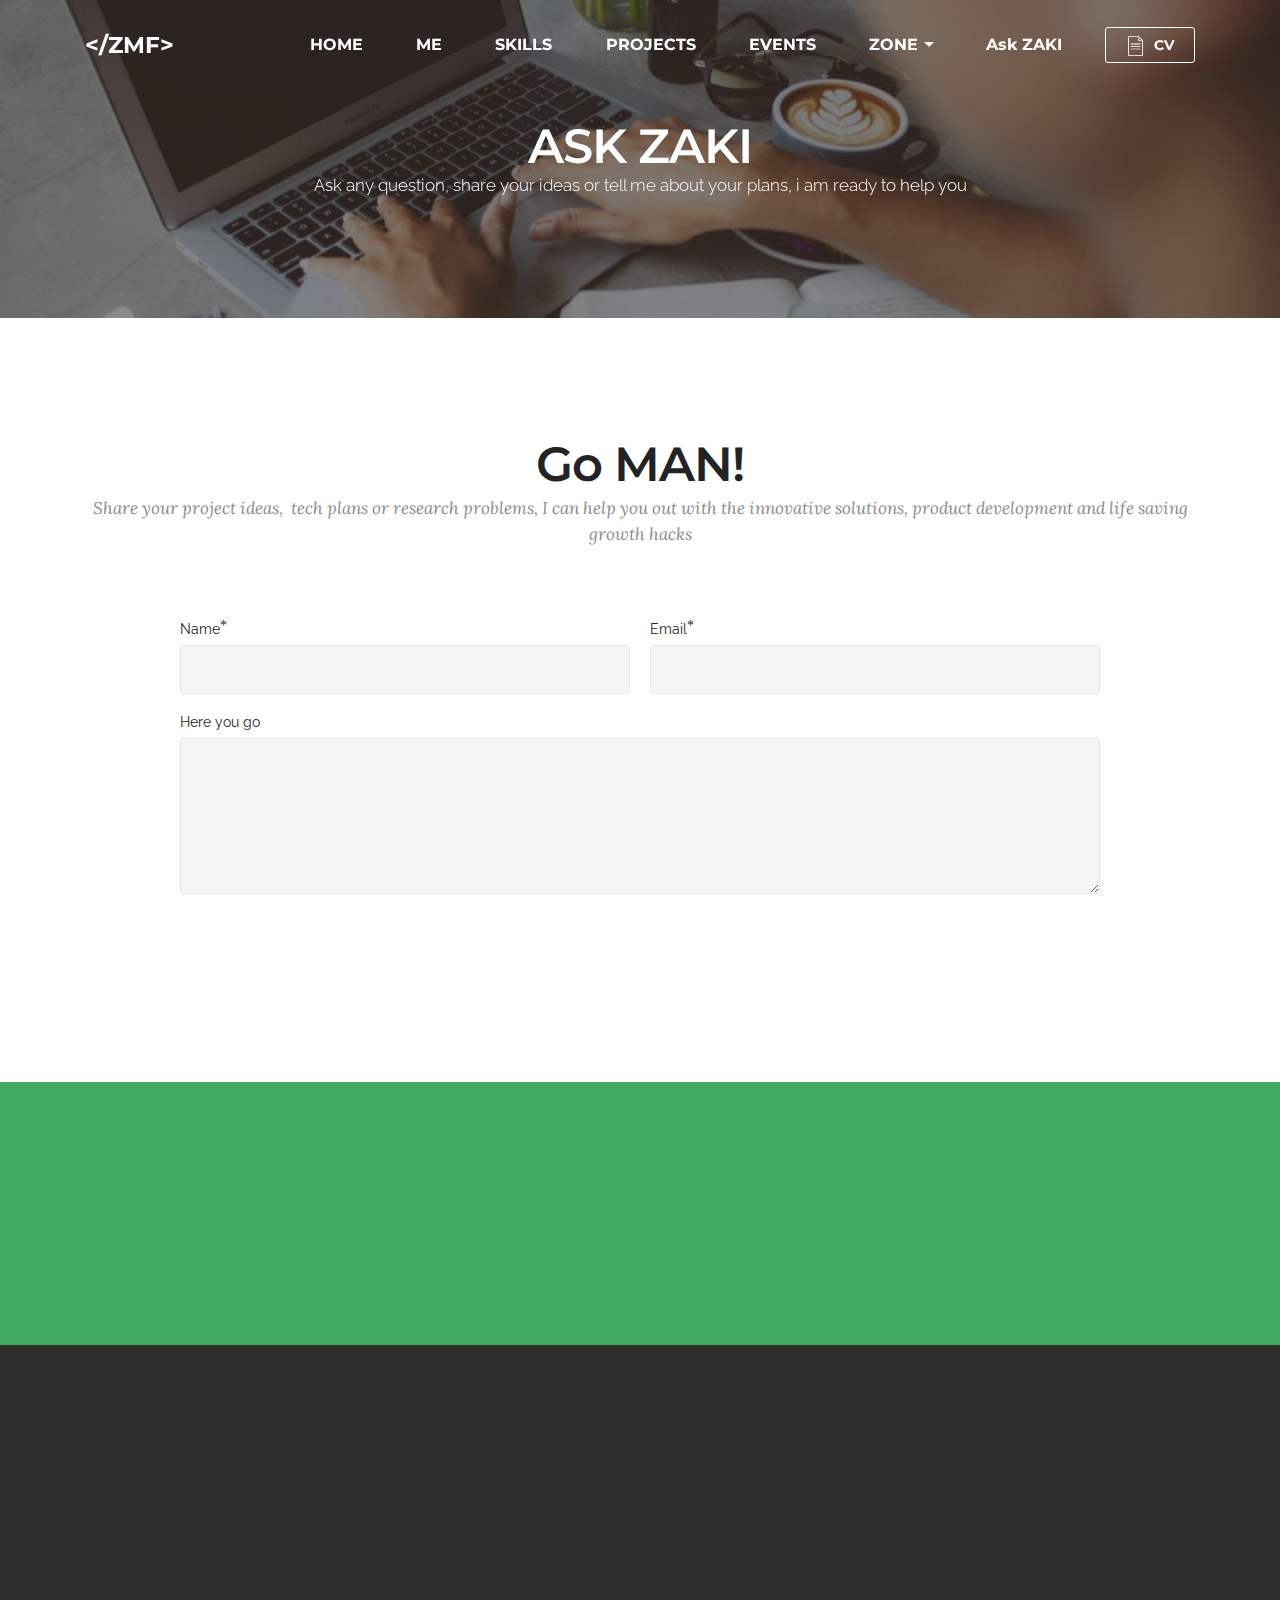
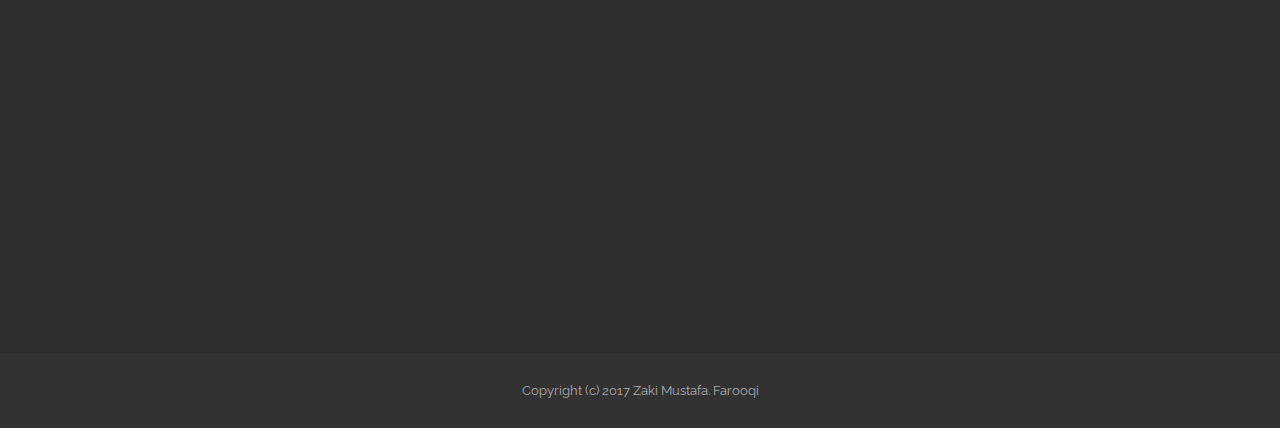
==== askzmf.html @ e8c28602 "create github pages" ====
<!DOCTYPE html>
<html>
<head>
  <!-- Site made with Mobirise Website Builder v4.3.2, https://mobirise.com -->
  <meta charset="UTF-8">
  <meta http-equiv="X-UA-Compatible" content="IE=edge">
  <meta name="generator" content="Mobirise v4.3.2, mobirise.com">
  <meta name="viewport" content="width=device-width, initial-scale=1">
  <link rel="shortcut icon" href="assets/images/mbr-favicon.png" type="image/x-icon">
  <meta name="description" content="Contact zmf regarding anything you have in your mind. He is ready to listen and help">
  <title>ASK ME | ZMF</title>
  <link rel="stylesheet" href="assets/bootstrap-material-design-font/css/material.css">
  <link rel="stylesheet" href="assets/web/assets/mobirise-icons/mobirise-icons.css">
  <link rel="stylesheet" href="https://fonts.googleapis.com/css?family=Montserrat:400,700">
  <link rel="stylesheet" href="https://fonts.googleapis.com/css?family=Raleway:100,100i,200,200i,300,300i,400,400i,500,500i,600,600i,700,700i,800,800i,900,900i">
  <link rel="stylesheet" href="https://fonts.googleapis.com/css?family=Lora:400,700,400italic,700italic&subset=latin">
  <link rel="stylesheet" href="assets/tether/tether.min.css">
  <link rel="stylesheet" href="assets/bootstrap/css/bootstrap.min.css">
  <link rel="stylesheet" href="assets/dropdown/css/style.css">
  <link rel="stylesheet" href="assets/socicon/css/styles.css">
  <link rel="stylesheet" href="assets/animate.css/animate.min.css">
  <link rel="stylesheet" href="assets/theme/css/style.css">
  <link rel="stylesheet" href="assets/mobirise/css/mbr-additional.css" type="text/css">
  
  
  
</head>
<body>
<section id="menu-16" data-rv-view="98">

    <nav class="navbar navbar-dropdown transparent navbar-fixed-top bg-color">
        <div class="container">

            <div class="mbr-table">
                <div class="mbr-table-cell">

                    <div class="navbar-brand">
                        
                        <a class="navbar-caption" href="index.html">&lt;/ZMF&gt;</a>
                    </div>

                </div>
                <div class="mbr-table-cell">

                    <button class="navbar-toggler pull-xs-right hidden-md-up" type="button" data-toggle="collapse" data-target="#exCollapsingNavbar">
                        <div class="hamburger-icon"></div>
                    </button>

                    <ul class="nav-dropdown collapse pull-xs-right nav navbar-nav navbar-toggleable-sm" id="exCollapsingNavbar"><li class="nav-item"><a class="nav-link link" href="index.html">HOME</a></li><li class="nav-item"><a class="nav-link link" href="index.html#header2-2">ME</a></li><li class="nav-item"><a class="nav-link link" href="skills.html">SKILLS</a></li><li class="nav-item"><a class="nav-link link" href="projects.html">PROJECTS</a></li><li class="nav-item"><a class="nav-link link" href="page6.html">EVENTS</a></li><li class="nav-item dropdown"><a class="nav-link link dropdown-toggle" data-toggle="dropdown-submenu" href="index.html" aria-expanded="false">ZONE</a><div class="dropdown-menu"><a class="dropdown-item" href="index.html">TECHNOLOGY</a><a class="dropdown-item" href="index.html">ACADEMICS</a><a class="dropdown-item" href="index.html">BUSINESS</a><a class="dropdown-item" href="index.html">TUTORIALS</a><a class="dropdown-item" href="index.html">FOOTBALL</a></div></li><li class="nav-item"><a class="nav-link link" href="askzmf.html">Ask ZAKI</a></li><li class="nav-item nav-btn"><a class="nav-link btn btn-white-outline btn-white" href="index.html" target="_blank"><span class="mbri-file mbr-iconfont mbr-iconfont-btn" style="font-size: 20px; color: rgb(255, 255, 255);"></span>CV</a></li></ul>
                    <button hidden="" class="navbar-toggler navbar-close" type="button" data-toggle="collapse" data-target="#exCollapsingNavbar">
                        <div class="close-icon"></div>
                    </button>

                </div>
            </div>

        </div>
    </nav>

</section>

<section class="engine"><a href="https://mobirise.co/j">how to design your own website for free</a></section><section class="mbr-section article mbr-parallax-background mbr-after-navbar" id="msg-box8-1a" data-rv-view="102" style="background-image: url(assets/images/mbr-1429x1080.jpg); padding-top: 120px; padding-bottom: 120px;">

    <div class="mbr-overlay" style="opacity: 0.5; background-color: rgb(34, 34, 34);">
    </div>
    <div class="container">
        <div class="row">
            <div class="col-md-8 col-md-offset-2 text-xs-center">
                <h3 class="mbr-section-title display-2">ASK ZAKI</h3>
                <div class="lead">Ask any question, share your ideas or tell me about your plans, i am ready to help you</div>
                
            </div>
        </div>
    </div>

</section>

<section class="mbr-section form1" id="form1-19" data-rv-view="105" style="background-color: rgb(255, 255, 255); padding-top: 120px; padding-bottom: 120px;">
    
    <div class="mbr-section mbr-section__container mbr-section__container--middle">
        <div class="container">
            <div class="row">
                <div class="col-xs-12 text-xs-center">
                    <h3 class="mbr-section-title display-2">Go MAN!</h3>
                    <small class="mbr-section-subtitle">Share your project ideas, &nbsp;tech plans or research problems, I can help you out with the innovative solutions, product development and life saving growth hacks</small>
                </div>
            </div>
        </div>
    </div>
    <div class="mbr-section mbr-section-nopadding">
        <div class="container">
            <div class="row">
                <div class="col-xs-12 col-lg-10 col-lg-offset-1" data-form-type="formoid">


                    <div data-form-alert="true">
                        <div hidden="" data-form-alert-success="true" class="alert alert-form alert-success text-xs-center">Thanks for your time. Our team will respond within next 24 hours</div>
                    </div>


                    <form action="https://mobirise.com/" method="post" data-form-title="Go MAN!">

                        <input type="hidden" value="Ac/EGvXB3C1EH0uxxaSarYtJ2+IOk3Uv64E114tHhxj62NptDIjDfBTBQnyl5rR+sMu8ATFoplFJ9kEvSIdhwI7TCzxilmERCbTcOQjAM9rZF8slskYf2N2V6TYxtfLQ" data-form-email="true">

                        <div class="row row-sm-offset">

                            <div class="col-xs-12 col-md-6">
                                <div class="form-group">
                                    <label class="form-control-label" for="form1-19-name">Name<span class="form-asterisk">*</span></label>
                                    <input type="text" class="form-control" name="name" required="" data-form-field="Name" id="form1-19-name">
                                </div>
                            </div>

                            <div class="col-xs-12 col-md-6">
                                <div class="form-group">
                                    <label class="form-control-label" for="form1-19-email">Email<span class="form-asterisk">*</span></label>
                                    <input type="email" class="form-control" name="email" required="" data-form-field="Email" id="form1-19-email">
                                </div>
                            </div>

                            

                        </div>

                        <div class="form-group">
                            <label class="form-control-label" for="form1-19-message">Here you go</label>
                            <textarea class="form-control" name="message" rows="7" data-form-field="Message" id="form1-19-message"></textarea>
                        </div>

                        <div><button type="submit" class="btn btn-primary">Share with zmf</button></div>

                    </form>
                </div>
            </div>
        </div>
    </div>
</section>

<section class="mbr-info mbr-section mbr-section-md-padding" id="msg-box2-1b" data-rv-view="114" style="background-color: rgb(65, 168, 95); padding-top: 90px; padding-bottom: 90px;">

    
    <div class="container">
        <div class="row">

            

            <div class="mbr-table-md-up">
              <div class="mbr-table-cell mbr-right-padding-md-up col-md-8 text-xs-center text-md-left">
                  <h3 class="mbr-info-title mbr-section-title display-2">IS IT URGENT?&nbsp;</h3>
                  <h2 class="mbr-info-subtitle mbr-section-subtitle">You can call us on the number or leave a message on whatsapp</h2>
              </div>
              <div class="mbr-table-cell col-md-4">
                  <div class="text-xs-center"><a class="btn btn-primary" href="https://mobirise.com">+91-9891094296</a></div>
              </div>
            </div>

        </div>
    </div>
</section>

<section class="mbr-section mbr-section-md-padding" id="social-buttons4-1c" data-rv-view="117" style="background-color: rgb(46, 46, 46); padding-top: 90px; padding-bottom: 90px;">
    
    <div class="container">
        <div class="row">
            <div class="col-md-8 col-md-offset-2 text-xs-center">
                <h3 class="mbr-section-title display-2">JOIN ME</h3>
                <div> <a class="btn btn-social" title="Facebook" target="_blank" href="https://www.facebook.com/zmf0507"><i class="socicon socicon-facebook"></i></a>  <a class="btn btn-social" title="YouTube" href="askzmf.html#social-buttons4-1c"><i class="socicon socicon-youtube"></i></a>    <a class="btn btn-social" title="LinkedIn" target="_blank" href="https://www.linkedin.com/in/zaki-mustafa-530503104/"><i class="socicon socicon-linkedin"></i></a>   </div>
            </div>
        </div>
    </div>
</section>

<section class="mbr-section mbr-section-md-padding mbr-footer footer1" id="contacts1-18" data-rv-view="119" style="background-color: rgb(46, 46, 46); padding-top: 90px; padding-bottom: 90px;">
    
    <div class="container">
        <div class="row">
            <div class="mbr-footer-content col-xs-12 col-md-3">
                <div><img src="assets/images/screenshot-358-128x118.png"></div>
            </div>
            <div class="mbr-footer-content col-xs-12 col-md-3">
                <p><strong>Address</strong><br>JAMIA NAGAR,<br>NEW DELHI</p>
            </div>
            <div class="mbr-footer-content col-xs-12 col-md-3">
                <p><strong>Contacts</strong><br>
Email: adszmf@gmail.com<br>&nbsp; &nbsp; &nbsp; &nbsp; &nbsp; &nbsp;zmf0507@gmail.com<br>
Phone: +91-9891094296</p>
            </div>
            <div class="mbr-footer-content col-xs-12 col-md-3">
                <p><strong>Links</strong><br><a href="index.html#msg-box8-7">PROJECTS</a><a class="text-primary" href="https://mobirise.com/"><br></a><a class="text-primary" href="https://mobirise.com/mobirise-free-win.zip">SKILLS</a><br><a class="text-primary" href="https://mobirise.com/mobirise-free-mac.zip">ABOUT&nbsp;</a></p>
            </div>

        </div>
    </div>
</section>

<footer class="mbr-small-footer mbr-section mbr-section-nopadding" id="footer1-17" data-rv-view="100" style="background-color: rgb(50, 50, 50); padding-top: 1.75rem; padding-bottom: 1.75rem;">
    
    <div class="container text-xs-center">
        <p>Copyright (c) 2017 Zaki Mustafa. Farooqi</p>
    </div>
</footer>


  <script src="assets/web/assets/jquery/jquery.min.js"></script>
  <script src="assets/tether/tether.min.js"></script>
  <script src="assets/bootstrap/js/bootstrap.min.js"></script>
  <script src="assets/smooth-scroll/smooth-scroll.js"></script>
  <script src="assets/dropdown/js/script.min.js"></script>
  <script src="assets/touch-swipe/jquery.touch-swipe.min.js"></script>
  <script src="assets/viewport-checker/jquery.viewportchecker.js"></script>
  <script src="assets/jarallax/jarallax.js"></script>
  <script src="assets/theme/js/script.js"></script>
  <script src="assets/formoid/formoid.min.js"></script>
  
  
  <input name="animation" type="hidden">
   <div id="scrollToTop" class="scrollToTop mbr-arrow-up"><a style="text-align: center;"><i class="mbr-arrow-up-icon"></i></a></div>
  </body>
</html>
---- assets/bootstrap-material-design-font/css/material.css ----
@font-face {
  font-family: 'Material-Design-Icons';
  src: url('../fonts/Material-Design-Icons.eot?3ocs8m');
  src: url('../fonts/Material-Design-Icons.eot?#iefix3ocs8m') format('embedded-opentype'), url('../fonts/Material-Design-Icons.woff?3ocs8m') format('woff'), url('../fonts/Material-Design-Icons.ttf?3ocs8m') format('truetype'), url('../fonts/Material-Design-Icons.svg?3ocs8m#Material-Design-Icons') format('svg');
  font-weight: normal;
  font-style: normal;
}
[class^="mdi-"],
[class*="mdi-"] {
  speak: none;
  display: inline-block;
  font-style: normal;
  font-variant:normal;
  font-weight:normal;
  /*font-size:24px;*/
  line-height:1;
  font-family:'Material-Design-Icons' !important;
  text-rendering: auto;
  
  -webkit-font-smoothing: antialiased;
  -moz-osx-font-smoothing: grayscale;
  -webkit-transform: translate(0, 0);
      -ms-transform: translate(0, 0);
          transform: translate(0, 0);
}
[class^="mdi-"]:before,
[class*="mdi-"]:before {
  display: inline-block;
  speak: none;
  text-decoration: inherit;
}
[class^="mdi-"].pull-left,
[class*="mdi-"].pull-left {
  margin-right: .3em;
}
[class^="mdi-"].pull-right,
[class*="mdi-"].pull-right {
  margin-left: .3em;
}
[class^="mdi-"].mdi-lg:before,
[class*="mdi-"].mdi-lg:before,
[class^="mdi-"].mdi-lg:after,
[class*="mdi-"].mdi-lg:after {
  font-size: 1.33333333em;
  line-height: 0.75em;
  vertical-align: -15%;
}
[class^="mdi-"].mdi-2x:before,
[class*="mdi-"].mdi-2x:before,
[class^="mdi-"].mdi-2x:after,
[class*="mdi-"].mdi-2x:after {
  font-size: 2em;
}
[class^="mdi-"].mdi-3x:before,
[class*="mdi-"].mdi-3x:before,
[class^="mdi-"].mdi-3x:after,
[class*="mdi-"].mdi-3x:after {
  font-size: 3em;
}
[class^="mdi-"].mdi-4x:before,
[class*="mdi-"].mdi-4x:before,
[class^="mdi-"].mdi-4x:after,
[class*="mdi-"].mdi-4x:after {
  font-size: 4em;
}
[class^="mdi-"].mdi-5x:before,
[class*="mdi-"].mdi-5x:before,
[class^="mdi-"].mdi-5x:after,
[class*="mdi-"].mdi-5x:after {
  font-size: 5em;
}
[class^="mdi-device-signal-cellular-"]:after,
[class^="mdi-device-battery-"]:after,
[class^="mdi-device-battery-charging-"]:after,
[class^="mdi-device-signal-cellular-connected-no-internet-"]:after,
[class^="mdi-device-signal-wifi-"]:after,
[class^="mdi-device-signal-wifi-statusbar-not-connected"]:after,
.mdi-device-network-wifi:after {
  opacity: .3;
  position: absolute;
  left: 0;
  top: 0;
  z-index: 1;
  display: inline-block;
  speak: none;
  text-decoration: inherit;
}
[class^="mdi-device-signal-cellular-"]:after {
  content: "\e758";
}
[class^="mdi-device-battery-"]:after {
  content: "\e735";
}
[class^="mdi-device-battery-charging-"]:after {
  content: "\e733";
}
[class^="mdi-device-signal-cellular-connected-no-internet-"]:after {
  content: "\e75d";
}
[class^="mdi-device-signal-wifi-"]:after,
.mdi-device-network-wifi:after {
  content: "\e765";
}
[class^="mdi-device-signal-wifi-statusbasr-not-connected"]:after {
  content: "\e8f7";
}
.mdi-device-signal-cellular-off:after,
.mdi-device-signal-cellular-null:after,
.mdi-device-signal-cellular-no-sim:after,
.mdi-device-signal-wifi-off:after,
.mdi-device-signal-wifi-4-bar:after,
.mdi-device-signal-cellular-4-bar:after,
.mdi-device-battery-alert:after,
.mdi-device-signal-cellular-connected-no-internet-4-bar:after,
.mdi-device-battery-std:after,
.mdi-device-battery-full .mdi-device-battery-unknown:after {
  content: "";
}
.mdi-fw {
  width: 1.28571429em;
  text-align: center;
}
.mdi-ul {
  padding-left: 0;
  margin-left: 2.14285714em;
  list-style-type: none;
}
.mdi-ul > li {
  position: relative;
}
.mdi-li {
  position: absolute;
  left: -2.14285714em;
  width: 2.14285714em;
  top: 0.14285714em;
  text-align: center;
}
.mdi-li.mdi-lg {
  left: -1.85714286em;
}
.mdi-border {
  padding: .2em .25em .15em;
  border: solid 0.08em #eeeeee;
  border-radius: .1em;
}
.mdi-spin {
  -webkit-animation: mdi-spin 2s infinite linear;
  animation: mdi-spin 2s infinite linear;
  -webkit-transform-origin: 50% 50%;
  -ms-transform-origin: 50% 50%;
      transform-origin: 50% 50%;
}
.mdi-pulse {
  -webkit-animation: mdi-spin 1s steps(8) infinite;
  animation: mdi-spin 1s steps(8) infinite;
  -webkit-transform-origin: 50% 50%;
  -ms-transform-origin: 50% 50%;
      transform-origin: 50% 50%;
}
@-webkit-keyframes mdi-spin {
  0% {
    -webkit-transform: rotate(0deg);
    transform: rotate(0deg);
  }
  100% {
    -webkit-transform: rotate(359deg);
    transform: rotate(359deg);
  }
}
@keyframes mdi-spin {
  0% {
    -webkit-transform: rotate(0deg);
    transform: rotate(0deg);
  }
  100% {
    -webkit-transform: rotate(359deg);
    transform: rotate(359deg);
  }
}
.mdi-rotate-90 {
  filter: progid:DXImageTransform.Microsoft.BasicImage(rotation=1);
  -webkit-transform: rotate(90deg);
  -ms-transform: rotate(90deg);
  transform: rotate(90deg);
}
.mdi-rotate-180 {
  filter: progid:DXImageTransform.Microsoft.BasicImage(rotation=2);
  -webkit-transform: rotate(180deg);
  -ms-transform: rotate(180deg);
  transform: rotate(180deg);
}
.mdi-rotate-270 {
  filter: progid:DXImageTransform.Microsoft.BasicImage(rotation=3);
  -webkit-transform: rotate(270deg);
  -ms-transform: rotate(270deg);
  transform: rotate(270deg);
}
.mdi-flip-horizontal {
  filter: progid:DXImageTransform.Microsoft.BasicImage(rotation=0, mirror=1);
  -webkit-transform: scale(-1, 1);
  -ms-transform: scale(-1, 1);
  transform: scale(-1, 1);
}
.mdi-flip-vertical {
  filter: progid:DXImageTransform.Microsoft.BasicImage(rotation=2, mirror=1);
  -webkit-transform: scale(1, -1);
  -ms-transform: scale(1, -1);
  transform: scale(1, -1);
}
:root .mdi-rotate-90,
:root .mdi-rotate-180,
:root .mdi-rotate-270,
:root .mdi-flip-horizontal,
:root .mdi-flip-vertical {
  -webkit-filter: none;
          filter: none;
}
.mdi-stack {
  position: relative;
  display: inline-block;
  width: 2em;
  height: 2em;
  line-height: 2em;
  vertical-align: middle;
}
.mdi-stack-1x,
.mdi-stack-2x {
  position: absolute;
  left: 0;
  width: 100%;
  text-align: center;
}
.mdi-stack-1x {
  line-height: inherit;
}
.mdi-stack-2x {
  font-size: 2em;
}
.mdi-inverse {
  color: #ffffff;
}
/* Start Icons */
.mdi-action-3d-rotation:before {
  content: "\e600";
}
.mdi-action-accessibility:before {
  content: "\e601";
}
.mdi-action-account-balance-wallet:before {
  content: "\e602";
}
.mdi-action-account-balance:before {
  content: "\e603";
}
.mdi-action-account-box:before {
  content: "\e604";
}
.mdi-action-account-child:before {
  content: "\e605";
}
.mdi-action-account-circle:before {
  content: "\e606";
}
.mdi-action-add-shopping-cart:before {
  content: "\e607";
}
.mdi-action-alarm-add:before {
  content: "\e608";
}
.mdi-action-alarm-off:before {
  content: "\e609";
}
.mdi-action-alarm-on:before {
  content: "\e60a";
}
.mdi-action-alarm:before {
  content: "\e60b";
}
.mdi-action-android:before {
  content: "\e60c";
}
.mdi-action-announcement:before {
  content: "\e60d";
}
.mdi-action-aspect-ratio:before {
  content: "\e60e";
}
.mdi-action-assessment:before {
  content: "\e60f";
}
.mdi-action-assignment-ind:before {
  content: "\e610";
}
.mdi-action-assignment-late:before {
  content: "\e611";
}
.mdi-action-assignment-return:before {
  content: "\e612";
}
.mdi-action-assignment-returned:before {
  content: "\e613";
}
.mdi-action-assignment-turned-in:before {
  content: "\e614";
}
.mdi-action-assignment:before {
  content: "\e615";
}
.mdi-action-autorenew:before {
  content: "\e616";
}
.mdi-action-backup:before {
  content: "\e617";
}
.mdi-action-book:before {
  content: "\e618";
}
.mdi-action-bookmark-outline:before {
  content: "\e619";
}
.mdi-action-bookmark:before {
  content: "\e61a";
}
.mdi-action-bug-report:before {
  content: "\e61b";
}
.mdi-action-cached:before {
  content: "\e61c";
}
.mdi-action-check-circle:before {
  content: "\e61d";
}
.mdi-action-class:before {
  content: "\e61e";
}
.mdi-action-credit-card:before {
  content: "\e61f";
}
.mdi-action-dashboard:before {
  content: "\e620";
}
.mdi-action-delete:before {
  content: "\e621";
}
.mdi-action-description:before {
  content: "\e622";
}
.mdi-action-dns:before {
  content: "\e623";
}
.mdi-action-done-all:before {
  content: "\e624";
}
.mdi-action-done:before {
  content: "\e625";
}
.mdi-action-event:before {
  content: "\e626";
}
.mdi-action-exit-to-app:before {
  content: "\e627";
}
.mdi-action-explore:before {
  content: "\e628";
}
.mdi-action-extension:before {
  content: "\e629";
}
.mdi-action-face-unlock:before {
  content: "\e62a";
}
.mdi-action-favorite-outline:before {
  content: "\e62b";
}
.mdi-action-favorite:before {
  content: "\e62c";
}
.mdi-action-find-in-page:before {
  content: "\e62d";
}
.mdi-action-find-replace:before {
  content: "\e62e";
}
.mdi-action-flip-to-back:before {
  content: "\e62f";
}
.mdi-action-flip-to-front:before {
  content: "\e630";
}
.mdi-action-get-app:before {
  content: "\e631";
}
.mdi-action-grade:before {
  content: "\e632";
}
.mdi-action-group-work:before {
  content: "\e633";
}
.mdi-action-help:before {
  content: "\e634";
}
.mdi-action-highlight-remove:before {
  content: "\e635";
}
.mdi-action-history:before {
  content: "\e636";
}
.mdi-action-home:before {
  content: "\e637";
}
.mdi-action-https:before {
  content: "\e638";
}
.mdi-action-info-outline:before {
  content: "\e639";
}
.mdi-action-info:before {
  content: "\e63a";
}
.mdi-action-input:before {
  content: "\e63b";
}
.mdi-action-invert-colors:before {
  content: "\e63c";
}
.mdi-action-label-outline:before {
  content: "\e63d";
}
.mdi-action-label:before {
  content: "\e63e";
}
.mdi-action-language:before {
  content: "\e63f";
}
.mdi-action-launch:before {
  content: "\e640";
}
.mdi-action-list:before {
  content: "\e641";
}
.mdi-action-lock-open:before {
  content: "\e642";
}
.mdi-action-lock-outline:before {
  content: "\e643";
}
.mdi-action-lock:before {
  content: "\e644";
}
.mdi-action-loyalty:before {
  content: "\e645";
}
.mdi-action-markunread-mailbox:before {
  content: "\e646";
}
.mdi-action-note-add:before {
  content: "\e647";
}
.mdi-action-open-in-browser:before {
  content: "\e648";
}
.mdi-action-open-in-new:before {
  content: "\e649";
}
.mdi-action-open-with:before {
  content: "\e64a";
}
.mdi-action-pageview:before {
  content: "\e64b";
}
.mdi-action-payment:before {
  content: "\e64c";
}
.mdi-action-perm-camera-mic:before {
  content: "\e64d";
}
.mdi-action-perm-contact-cal:before {
  content: "\e64e";
}
.mdi-action-perm-data-setting:before {
  content: "\e64f";
}
.mdi-action-perm-device-info:before {
  content: "\e650";
}
.mdi-action-perm-identity:before {
  content: "\e651";
}
.mdi-action-perm-media:before {
  content: "\e652";
}
.mdi-action-perm-phone-msg:before {
  content: "\e653";
}
.mdi-action-perm-scan-wifi:before {
  content: "\e654";
}
.mdi-action-picture-in-picture:before {
  content: "\e655";
}
.mdi-action-polymer:before {
  content: "\e656";
}
.mdi-action-print:before {
  content: "\e657";
}
.mdi-action-query-builder:before {
  content: "\e658";
}
.mdi-action-question-answer:before {
  content: "\e659";
}
.mdi-action-receipt:before {
  content: "\e65a";
}
.mdi-action-redeem:before {
  content: "\e65b";
}
.mdi-action-reorder:before {
  content: "\e65c";
}
.mdi-action-report-problem:before {
  content: "\e65d";
}
.mdi-action-restore:before {
  content: "\e65e";
}
.mdi-action-room:before {
  content: "\e65f";
}
.mdi-action-schedule:before {
  content: "\e660";
}
.mdi-action-search:before {
  content: "\e661";
}
.mdi-action-settings-applications:before {
  content: "\e662";
}
.mdi-action-settings-backup-restore:before {
  content: "\e663";
}
.mdi-action-settings-bluetooth:before {
  content: "\e664";
}
.mdi-action-settings-cell:before {
  content: "\e665";
}
.mdi-action-settings-display:before {
  content: "\e666";
}
.mdi-action-settings-ethernet:before {
  content: "\e667";
}
.mdi-action-settings-input-antenna:before {
  content: "\e668";
}
.mdi-action-settings-input-component:before {
  content: "\e669";
}
.mdi-action-settings-input-composite:before {
  content: "\e66a";
}
.mdi-action-settings-input-hdmi:before {
  content: "\e66b";
}
.mdi-action-settings-input-svideo:before {
  content: "\e66c";
}
.mdi-action-settings-overscan:before {
  content: "\e66d";
}
.mdi-action-settings-phone:before {
  content: "\e66e";
}
.mdi-action-settings-power:before {
  content: "\e66f";
}
.mdi-action-settings-remote:before {
  content: "\e670";
}
.mdi-action-settings-voice:before {
  content: "\e671";
}
.mdi-action-settings:before {
  content: "\e672";
}
.mdi-action-shop-two:before {
  content: "\e673";
}
.mdi-action-shop:before {
  content: "\e674";
}
.mdi-action-shopping-basket:before {
  content: "\e675";
}
.mdi-action-shopping-cart:before {
  content: "\e676";
}
.mdi-action-speaker-notes:before {
  content: "\e677";
}
.mdi-action-spellcheck:before {
  content: "\e678";
}
.mdi-action-star-rate:before {
  content: "\e679";
}
.mdi-action-stars:before {
  content: "\e67a";
}
.mdi-action-store:before {
  content: "\e67b";
}
.mdi-action-subject:before {
  content: "\e67c";
}
.mdi-action-supervisor-account:before {
  content: "\e67d";
}
.mdi-action-swap-horiz:before {
  content: "\e67e";
}
.mdi-action-swap-vert-circle:before {
  content: "\e67f";
}
.mdi-action-swap-vert:before {
  content: "\e680";
}
.mdi-action-system-update-tv:before {
  content: "\e681";
}
.mdi-action-tab-unselected:before {
  content: "\e682";
}
.mdi-action-tab:before {
  content: "\e683";
}
.mdi-action-theaters:before {
  content: "\e684";
}
.mdi-action-thumb-down:before {
  content: "\e685";
}
.mdi-action-thumb-up:before {
  content: "\e686";
}
.mdi-action-thumbs-up-down:before {
  content: "\e687";
}
.mdi-action-toc:before {
  content: "\e688";
}
.mdi-action-today:before {
  content: "\e689";
}
.mdi-action-track-changes:before {
  content: "\e68a";
}
.mdi-action-translate:before {
  content: "\e68b";
}
.mdi-action-trending-down:before {
  content: "\e68c";
}
.mdi-action-trending-neutral:before {
  content: "\e68d";
}
.mdi-action-trending-up:before {
  content: "\e68e";
}
.mdi-action-turned-in-not:before {
  content: "\e68f";
}
.mdi-action-turned-in:before {
  content: "\e690";
}
.mdi-action-verified-user:before {
  content: "\e691";
}
.mdi-action-view-agenda:before {
  content: "\e692";
}
.mdi-action-view-array:before {
  content: "\e693";
}
.mdi-action-view-carousel:before {
  content: "\e694";
}
.mdi-action-view-column:before {
  content: "\e695";
}
.mdi-action-view-day:before {
  content: "\e696";
}
.mdi-action-view-headline:before {
  content: "\e697";
}
.mdi-action-view-list:before {
  content: "\e698";
}
.mdi-action-view-module:before {
  content: "\e699";
}
.mdi-action-view-quilt:before {
  content: "\e69a";
}
.mdi-action-view-stream:before {
  content: "\e69b";
}
.mdi-action-view-week:before {
  content: "\e69c";
}
.mdi-action-visibility-off:before {
  content: "\e69d";
}
.mdi-action-visibility:before {
  content: "\e69e";
}
.mdi-action-wallet-giftcard:before {
  content: "\e69f";
}
.mdi-action-wallet-membership:before {
  content: "\e6a0";
}
.mdi-action-wallet-travel:before {
  content: "\e6a1";
}
.mdi-action-work:before {
  content: "\e6a2";
}
.mdi-alert-error:before {
  content: "\e6a3";
}
.mdi-alert-warning:before {
  content: "\e6a4";
}
.mdi-av-album:before {
  content: "\e6a5";
}
.mdi-av-closed-caption:before {
  content: "\e6a6";
}
.mdi-av-equalizer:before {
  content: "\e6a7";
}
.mdi-av-explicit:before {
  content: "\e6a8";
}
.mdi-av-fast-forward:before {
  content: "\e6a9";
}
.mdi-av-fast-rewind:before {
  content: "\e6aa";
}
.mdi-av-games:before {
  content: "\e6ab";
}
.mdi-av-hearing:before {
  content: "\e6ac";
}
.mdi-av-high-quality:before {
  content: "\e6ad";
}
.mdi-av-loop:before {
  content: "\e6ae";
}
.mdi-av-mic-none:before {
  content: "\e6af";
}
.mdi-av-mic-off:before {
  content: "\e6b0";
}
.mdi-av-mic:before {
  content: "\e6b1";
}
.mdi-av-movie:before {
  content: "\e6b2";
}
.mdi-av-my-library-add:before {
  content: "\e6b3";
}
.mdi-av-my-library-books:before {
  content: "\e6b4";
}
.mdi-av-my-library-music:before {
  content: "\e6b5";
}
.mdi-av-new-releases:before {
  content: "\e6b6";
}
.mdi-av-not-interested:before {
  content: "\e6b7";
}
.mdi-av-pause-circle-fill:before {
  content: "\e6b8";
}
.mdi-av-pause-circle-outline:before {
  content: "\e6b9";
}
.mdi-av-pause:before {
  content: "\e6ba";
}
.mdi-av-play-arrow:before {
  content: "\e6bb";
}
.mdi-av-play-circle-fill:before {
  content: "\e6bc";
}
.mdi-av-play-circle-outline:before {
  content: "\e6bd";
}
.mdi-av-play-shopping-bag:before {
  content: "\e6be";
}
.mdi-av-playlist-add:before {
  content: "\e6bf";
}
.mdi-av-queue-music:before {
  content: "\e6c0";
}
.mdi-av-queue:before {
  content: "\e6c1";
}
.mdi-av-radio:before {
  content: "\e6c2";
}
.mdi-av-recent-actors:before {
  content: "\e6c3";
}
.mdi-av-repeat-one:before {
  content: "\e6c4";
}
.mdi-av-repeat:before {
  content: "\e6c5";
}
.mdi-av-replay:before {
  content: "\e6c6";
}
.mdi-av-shuffle:before {
  content: "\e6c7";
}
.mdi-av-skip-next:before {
  content: "\e6c8";
}
.mdi-av-skip-previous:before {
  content: "\e6c9";
}
.mdi-av-snooze:before {
  content: "\e6ca";
}
.mdi-av-stop:before {
  content: "\e6cb";
}
.mdi-av-subtitles:before {
  content: "\e6cc";
}
.mdi-av-surround-sound:before {
  content: "\e6cd";
}
.mdi-av-timer:before {
  content: "\e6ce";
}
.mdi-av-video-collection:before {
  content: "\e6cf";
}
.mdi-av-videocam-off:before {
  content: "\e6d0";
}
.mdi-av-videocam:before {
  content: "\e6d1";
}
.mdi-av-volume-down:before {
  content: "\e6d2";
}
.mdi-av-volume-mute:before {
  content: "\e6d3";
}
.mdi-av-volume-off:before {
  content: "\e6d4";
}
.mdi-av-volume-up:before {
  content: "\e6d5";
}
.mdi-av-web:before {
  content: "\e6d6";
}
.mdi-communication-business:before {
  content: "\e6d7";
}
.mdi-communication-call-end:before {
  content: "\e6d8";
}
.mdi-communication-call-made:before {
  content: "\e6d9";
}
.mdi-communication-call-merge:before {
  content: "\e6da";
}
.mdi-communication-call-missed:before {
  content: "\e6db";
}
.mdi-communication-call-received:before {
  content: "\e6dc";
}
.mdi-communication-call-split:before {
  content: "\e6dd";
}
.mdi-communication-call:before {
  content: "\e6de";
}
.mdi-communication-chat:before {
  content: "\e6df";
}
.mdi-communication-clear-all:before {
  content: "\e6e0";
}
.mdi-communication-comment:before {
  content: "\e6e1";
}
.mdi-communication-contacts:before {
  content: "\e6e2";
}
.mdi-communication-dialer-sip:before {
  content: "\e6e3";
}
.mdi-communication-dialpad:before {
  content: "\e6e4";
}
.mdi-communication-dnd-on:before {
  content: "\e6e5";
}
.mdi-communication-email:before {
  content: "\e6e6";
}
.mdi-communication-forum:before {
  content: "\e6e7";
}
.mdi-communication-import-export:before {
  content: "\e6e8";
}
.mdi-communication-invert-colors-off:before {
  content: "\e6e9";
}
.mdi-communication-invert-colors-on:before {
  content: "\e6ea";
}
.mdi-communication-live-help:before {
  content: "\e6eb";
}
.mdi-communication-location-off:before {
  content: "\e6ec";
}
.mdi-communication-location-on:before {
  content: "\e6ed";
}
.mdi-communication-message:before {
  content: "\e6ee";
}
.mdi-communication-messenger:before {
  content: "\e6ef";
}
.mdi-communication-no-sim:before {
  content: "\e6f0";
}
.mdi-communication-phone:before {
  content: "\e6f1";
}
.mdi-communication-portable-wifi-off:before {
  content: "\e6f2";
}
.mdi-communication-quick-contacts-dialer:before {
  content: "\e6f3";
}
.mdi-communication-quick-contacts-mail:before {
  content: "\e6f4";
}
.mdi-communication-ring-volume:before {
  content: "\e6f5";
}
.mdi-communication-stay-current-landscape:before {
  content: "\e6f6";
}
.mdi-communication-stay-current-portrait:before {
  content: "\e6f7";
}
.mdi-communication-stay-primary-landscape:before {
  content: "\e6f8";
}
.mdi-communication-stay-primary-portrait:before {
  content: "\e6f9";
}
.mdi-communication-swap-calls:before {
  content: "\e6fa";
}
.mdi-communication-textsms:before {
  content: "\e6fb";
}
.mdi-communication-voicemail:before {
  content: "\e6fc";
}
.mdi-communication-vpn-key:before {
  content: "\e6fd";
}
.mdi-content-add-box:before {
  content: "\e6fe";
}
.mdi-content-add-circle-outline:before {
  content: "\e6ff";
}
.mdi-content-add-circle:before {
  content: "\e700";
}
.mdi-content-add:before {
  content: "\e701";
}
.mdi-content-archive:before {
  content: "\e702";
}
.mdi-content-backspace:before {
  content: "\e703";
}
.mdi-content-block:before {
  content: "\e704";
}
.mdi-content-clear:before {
  content: "\e705";
}
.mdi-content-content-copy:before {
  content: "\e706";
}
.mdi-content-content-cut:before {
  content: "\e707";
}
.mdi-content-content-paste:before {
  content: "\e708";
}
.mdi-content-create:before {
  content: "\e709";
}
.mdi-content-drafts:before {
  content: "\e70a";
}
.mdi-content-filter-list:before {
  content: "\e70b";
}
.mdi-content-flag:before {
  content: "\e70c";
}
.mdi-content-forward:before {
  content: "\e70d";
}
.mdi-content-gesture:before {
  content: "\e70e";
}
.mdi-content-inbox:before {
  content: "\e70f";
}
.mdi-content-link:before {
  content: "\e710";
}
.mdi-content-mail:before {
  content: "\e711";
}
.mdi-content-markunread:before {
  content: "\e712";
}
.mdi-content-redo:before {
  content: "\e713";
}
.mdi-content-remove-circle-outline:before {
  content: "\e714";
}
.mdi-content-remove-circle:before {
  content: "\e715";
}
.mdi-content-remove:before {
  content: "\e716";
}
.mdi-content-reply-all:before {
  content: "\e717";
}
.mdi-content-reply:before {
  content: "\e718";
}
.mdi-content-report:before {
  content: "\e719";
}
.mdi-content-save:before {
  content: "\e71a";
}
.mdi-content-select-all:before {
  content: "\e71b";
}
.mdi-content-send:before {
  content: "\e71c";
}
.mdi-content-sort:before {
  content: "\e71d";
}
.mdi-content-text-format:before {
  content: "\e71e";
}
.mdi-content-undo:before {
  content: "\e71f";
}
.mdi-editor-attach-file:before {
  content: "\e776";
}
.mdi-editor-attach-money:before {
  content: "\e777";
}
.mdi-editor-border-all:before {
  content: "\e778";
}
.mdi-editor-border-bottom:before {
  content: "\e779";
}
.mdi-editor-border-clear:before {
  content: "\e77a";
}
.mdi-editor-border-color:before {
  content: "\e77b";
}
.mdi-editor-border-horizontal:before {
  content: "\e77c";
}
.mdi-editor-border-inner:before {
  content: "\e77d";
}
.mdi-editor-border-left:before {
  content: "\e77e";
}
.mdi-editor-border-outer:before {
  content: "\e77f";
}
.mdi-editor-border-right:before {
  content: "\e780";
}
.mdi-editor-border-style:before {
  content: "\e781";
}
.mdi-editor-border-top:before {
  content: "\e782";
}
.mdi-editor-border-vertical:before {
  content: "\e783";
}
.mdi-editor-format-align-center:before {
  content: "\e784";
}
.mdi-editor-format-align-justify:before {
  content: "\e785";
}
.mdi-editor-format-align-left:before {
  content: "\e786";
}
.mdi-editor-format-align-right:before {
  content: "\e787";
}
.mdi-editor-format-bold:before {
  content: "\e788";
}
.mdi-editor-format-clear:before {
  content: "\e789";
}
.mdi-editor-format-color-fill:before {
  content: "\e78a";
}
.mdi-editor-format-color-reset:before {
  content: "\e78b";
}
.mdi-editor-format-color-text:before {
  content: "\e78c";
}
.mdi-editor-format-indent-decrease:before {
  content: "\e78d";
}
.mdi-editor-format-indent-increase:before {
  content: "\e78e";
}
.mdi-editor-format-italic:before {
  content: "\e78f";
}
.mdi-editor-format-line-spacing:before {
  content: "\e790";
}
.mdi-editor-format-list-bulleted:before {
  content: "\e791";
}
.mdi-editor-format-list-numbered:before {
  content: "\e792";
}
.mdi-editor-format-paint:before {
  content: "\e793";
}
.mdi-editor-format-quote:before {
  content: "\e794";
}
.mdi-editor-format-size:before {
  content: "\e795";
}
.mdi-editor-format-strikethrough:before {
  content: "\e796";
}
.mdi-editor-format-textdirection-l-to-r:before {
  content: "\e797";
}
.mdi-editor-format-textdirection-r-to-l:before {
  content: "\e798";
}
.mdi-editor-format-underline:before {
  content: "\e799";
}
.mdi-editor-functions:before {
  content: "\e79a";
}
.mdi-editor-insert-chart:before {
  content: "\e79b";
}
.mdi-editor-insert-comment:before {
  content: "\e79c";
}
.mdi-editor-insert-drive-file:before {
  content: "\e79d";
}
.mdi-editor-insert-emoticon:before {
  content: "\e79e";
}
.mdi-editor-insert-invitation:before {
  content: "\e79f";
}
.mdi-editor-insert-link:before {
  content: "\e7a0";
}
.mdi-editor-insert-photo:before {
  content: "\e7a1";
}
.mdi-editor-merge-type:before {
  content: "\e7a2";
}
.mdi-editor-mode-comment:before {
  content: "\e7a3";
}
.mdi-editor-mode-edit:before {
  content: "\e7a4";
}
.mdi-editor-publish:before {
  content: "\e7a5";
}
.mdi-editor-vertical-align-bottom:before {
  content: "\e7a6";
}
.mdi-editor-vertical-align-center:before {
  content: "\e7a7";
}
.mdi-editor-vertical-align-top:before {
  content: "\e7a8";
}
.mdi-editor-wrap-text:before {
  content: "\e7a9";
}
.mdi-file-attachment:before {
  content: "\e7aa";
}
.mdi-file-cloud-circle:before {
  content: "\e7ab";
}
.mdi-file-cloud-done:before {
  content: "\e7ac";
}
.mdi-file-cloud-download:before {
  content: "\e7ad";
}
.mdi-file-cloud-off:before {
  content: "\e7ae";
}
.mdi-file-cloud-queue:before {
  content: "\e7af";
}
.mdi-file-cloud-upload:before {
  content: "\e7b0";
}
.mdi-file-cloud:before {
  content: "\e7b1";
}
.mdi-file-file-download:before {
  content: "\e7b2";
}
.mdi-file-file-upload:before {
  content: "\e7b3";
}
.mdi-file-folder-open:before {
  content: "\e7b4";
}
.mdi-file-folder-shared:before {
  content: "\e7b5";
}
.mdi-file-folder:before {
  content: "\e7b6";
}
.mdi-device-access-alarm:before {
  content: "\e720";
}
.mdi-device-access-alarms:before {
  content: "\e721";
}
.mdi-device-access-time:before {
  content: "\e722";
}
.mdi-device-add-alarm:before {
  content: "\e723";
}
.mdi-device-airplanemode-off:before {
  content: "\e724";
}
.mdi-device-airplanemode-on:before {
  content: "\e725";
}
.mdi-device-battery-20:before {
  content: "\e726";
}
.mdi-device-battery-30:before {
  content: "\e727";
}
.mdi-device-battery-50:before {
  content: "\e728";
}
.mdi-device-battery-60:before {
  content: "\e729";
}
.mdi-device-battery-80:before {
  content: "\e72a";
}
.mdi-device-battery-90:before {
  content: "\e72b";
}
.mdi-device-battery-alert:before {
  content: "\e72c";
}
.mdi-device-battery-charging-20:before {
  content: "\e72d";
}
.mdi-device-battery-charging-30:before {
  content: "\e72e";
}
.mdi-device-battery-charging-50:before {
  content: "\e72f";
}
.mdi-device-battery-charging-60:before {
  content: "\e730";
}
.mdi-device-battery-charging-80:before {
  content: "\e731";
}
.mdi-device-battery-charging-90:before {
  content: "\e732";
}
.mdi-device-battery-charging-full:before {
  content: "\e733";
}
.mdi-device-battery-full:before {
  content: "\e734";
}
.mdi-device-battery-std:before {
  content: "\e735";
}
.mdi-device-battery-unknown:before {
  content: "\e736";
}
.mdi-device-bluetooth-connected:before {
  content: "\e737";
}
.mdi-device-bluetooth-disabled:before {
  content: "\e738";
}
.mdi-device-bluetooth-searching:before {
  content: "\e739";
}
.mdi-device-bluetooth:before {
  content: "\e73a";
}
.mdi-device-brightness-auto:before {
  content: "\e73b";
}
.mdi-device-brightness-high:before {
  content: "\e73c";
}
.mdi-device-brightness-low:before {
  content: "\e73d";
}
.mdi-device-brightness-medium:before {
  content: "\e73e";
}
.mdi-device-data-usage:before {
  content: "\e73f";
}
.mdi-device-developer-mode:before {
  content: "\e740";
}
.mdi-device-devices:before {
  content: "\e741";
}
.mdi-device-dvr:before {
  content: "\e742";
}
.mdi-device-gps-fixed:before {
  content: "\e743";
}
.mdi-device-gps-not-fixed:before {
  content: "\e744";
}
.mdi-device-gps-off:before {
  content: "\e745";
}
.mdi-device-location-disabled:before {
  content: "\e746";
}
.mdi-device-location-searching:before {
  content: "\e747";
}
.mdi-device-multitrack-audio:before {
  content: "\e748";
}
.mdi-device-network-cell:before {
  content: "\e749";
}
.mdi-device-network-wifi:before {
  content: "\e74a";
}
.mdi-device-nfc:before {
  content: "\e74b";
}
.mdi-device-now-wallpaper:before {
  content: "\e74c";
}
.mdi-device-now-widgets:before {
  content: "\e74d";
}
.mdi-device-screen-lock-landscape:before {
  content: "\e74e";
}
.mdi-device-screen-lock-portrait:before {
  content: "\e74f";
}
.mdi-device-screen-lock-rotation:before {
  content: "\e750";
}
.mdi-device-screen-rotation:before {
  content: "\e751";
}
.mdi-device-sd-storage:before {
  content: "\e752";
}
.mdi-device-settings-system-daydream:before {
  content: "\e753";
}
.mdi-device-signal-cellular-0-bar:before {
  content: "\e754";
}
.mdi-device-signal-cellular-1-bar:before {
  content: "\e755";
}
.mdi-device-signal-cellular-2-bar:before {
  content: "\e756";
}
.mdi-device-signal-cellular-3-bar:before {
  content: "\e757";
}
.mdi-device-signal-cellular-4-bar:before {
  content: "\e758";
}
.mdi-signal-wifi-statusbar-connected-no-internet-after:before {
  content: "\e8f6";
}
.mdi-device-signal-cellular-connected-no-internet-0-bar:before {
  content: "\e759";
}
.mdi-device-signal-cellular-connected-no-internet-1-bar:before {
  content: "\e75a";
}
.mdi-device-signal-cellular-connected-no-internet-2-bar:before {
  content: "\e75b";
}
.mdi-device-signal-cellular-connected-no-internet-3-bar:before {
  content: "\e75c";
}
.mdi-device-signal-cellular-connected-no-internet-4-bar:before {
  content: "\e75d";
}
.mdi-device-signal-cellular-no-sim:before {
  content: "\e75e";
}
.mdi-device-signal-cellular-null:before {
  content: "\e75f";
}
.mdi-device-signal-cellular-off:before {
  content: "\e760";
}
.mdi-device-signal-wifi-0-bar:before {
  content: "\e761";
}
.mdi-device-signal-wifi-1-bar:before {
  content: "\e762";
}
.mdi-device-signal-wifi-2-bar:before {
  content: "\e763";
}
.mdi-device-signal-wifi-3-bar:before {
  content: "\e764";
}
.mdi-device-signal-wifi-4-bar:before {
  content: "\e765";
}
.mdi-device-signal-wifi-off:before {
  content: "\e766";
}
.mdi-device-signal-wifi-statusbar-1-bar:before {
  content: "\e767";
}
.mdi-device-signal-wifi-statusbar-2-bar:before {
  content: "\e768";
}
.mdi-device-signal-wifi-statusbar-3-bar:before {
  content: "\e769";
}
.mdi-device-signal-wifi-statusbar-4-bar:before {
  content: "\e76a";
}
.mdi-device-signal-wifi-statusbar-connected-no-internet-:before {
  content: "\e76b";
}
.mdi-device-signal-wifi-statusbar-connected-no-internet:before {
  content: "\e76f";
}
.mdi-device-signal-wifi-statusbar-connected-no-internet-2:before {
  content: "\e76c";
}
.mdi-device-signal-wifi-statusbar-connected-no-internet-3:before {
  content: "\e76d";
}
.mdi-device-signal-wifi-statusbar-connected-no-internet-4:before {
  content: "\e76e";
}
.mdi-signal-wifi-statusbar-not-connected-after:before {
  content: "\e8f7";
}
.mdi-device-signal-wifi-statusbar-not-connected:before {
  content: "\e770";
}
.mdi-device-signal-wifi-statusbar-null:before {
  content: "\e771";
}
.mdi-device-storage:before {
  content: "\e772";
}
.mdi-device-usb:before {
  content: "\e773";
}
.mdi-device-wifi-lock:before {
  content: "\e774";
}
.mdi-device-wifi-tethering:before {
  content: "\e775";
}
.mdi-hardware-cast-connected:before {
  content: "\e7b7";
}
.mdi-hardware-cast:before {
  content: "\e7b8";
}
.mdi-hardware-computer:before {
  content: "\e7b9";
}
.mdi-hardware-desktop-mac:before {
  content: "\e7ba";
}
.mdi-hardware-desktop-windows:before {
  content: "\e7bb";
}
.mdi-hardware-dock:before {
  content: "\e7bc";
}
.mdi-hardware-gamepad:before {
  content: "\e7bd";
}
.mdi-hardware-headset-mic:before {
  content: "\e7be";
}
.mdi-hardware-headset:before {
  content: "\e7bf";
}
.mdi-hardware-keyboard-alt:before {
  content: "\e7c0";
}
.mdi-hardware-keyboard-arrow-down:before {
  content: "\e7c1";
}
.mdi-hardware-keyboard-arrow-left:before {
  content: "\e7c2";
}
.mdi-hardware-keyboard-arrow-right:before {
  content: "\e7c3";
}
.mdi-hardware-keyboard-arrow-up:before {
  content: "\e7c4";
}
.mdi-hardware-keyboard-backspace:before {
  content: "\e7c5";
}
.mdi-hardware-keyboard-capslock:before {
  content: "\e7c6";
}
.mdi-hardware-keyboard-control:before {
  content: "\e7c7";
}
.mdi-hardware-keyboard-hide:before {
  content: "\e7c8";
}
.mdi-hardware-keyboard-return:before {
  content: "\e7c9";
}
.mdi-hardware-keyboard-tab:before {
  content: "\e7ca";
}
.mdi-hardware-keyboard-voice:before {
  content: "\e7cb";
}
.mdi-hardware-keyboard:before {
  content: "\e7cc";
}
.mdi-hardware-laptop-chromebook:before {
  content: "\e7cd";
}
.mdi-hardware-laptop-mac:before {
  content: "\e7ce";
}
.mdi-hardware-laptop-windows:before {
  content: "\e7cf";
}
.mdi-hardware-laptop:before {
  content: "\e7d0";
}
.mdi-hardware-memory:before {
  content: "\e7d1";
}
.mdi-hardware-mouse:before {
  content: "\e7d2";
}
.mdi-hardware-phone-android:before {
  content: "\e7d3";
}
.mdi-hardware-phone-iphone:before {
  content: "\e7d4";
}
.mdi-hardware-phonelink-off:before {
  content: "\e7d5";
}
.mdi-hardware-phonelink:before {
  content: "\e7d6";
}
.mdi-hardware-security:before {
  content: "\e7d7";
}
.mdi-hardware-sim-card:before {
  content: "\e7d8";
}
.mdi-hardware-smartphone:before {
  content: "\e7d9";
}
.mdi-hardware-speaker:before {
  content: "\e7da";
}
.mdi-hardware-tablet-android:before {
  content: "\e7db";
}
.mdi-hardware-tablet-mac:before {
  content: "\e7dc";
}
.mdi-hardware-tablet:before {
  content: "\e7dd";
}
.mdi-hardware-tv:before {
  content: "\e7de";
}
.mdi-hardware-watch:before {
  content: "\e7df";
}
.mdi-image-add-to-photos:before {
  content: "\e7e0";
}
.mdi-image-adjust:before {
  content: "\e7e1";
}
.mdi-image-assistant-photo:before {
  content: "\e7e2";
}
.mdi-image-audiotrack:before {
  content: "\e7e3";
}
.mdi-image-blur-circular:before {
  content: "\e7e4";
}
.mdi-image-blur-linear:before {
  content: "\e7e5";
}
.mdi-image-blur-off:before {
  content: "\e7e6";
}
.mdi-image-blur-on:before {
  content: "\e7e7";
}
.mdi-image-brightness-1:before {
  content: "\e7e8";
}
.mdi-image-brightness-2:before {
  content: "\e7e9";
}
.mdi-image-brightness-3:before {
  content: "\e7ea";
}
.mdi-image-brightness-4:before {
  content: "\e7eb";
}
.mdi-image-brightness-5:before {
  content: "\e7ec";
}
.mdi-image-brightness-6:before {
  content: "\e7ed";
}
.mdi-image-brightness-7:before {
  content: "\e7ee";
}
.mdi-image-brush:before {
  content: "\e7ef";
}
.mdi-image-camera-alt:before {
  content: "\e7f0";
}
.mdi-image-camera-front:before {
  content: "\e7f1";
}
.mdi-image-camera-rear:before {
  content: "\e7f2";
}
.mdi-image-camera-roll:before {
  content: "\e7f3";
}
.mdi-image-camera:before {
  content: "\e7f4";
}
.mdi-image-center-focus-strong:before {
  content: "\e7f5";
}
.mdi-image-center-focus-weak:before {
  content: "\e7f6";
}
.mdi-image-collections:before {
  content: "\e7f7";
}
.mdi-image-color-lens:before {
  content: "\e7f8";
}
.mdi-image-colorize:before {
  content: "\e7f9";
}
.mdi-image-compare:before {
  content: "\e7fa";
}
.mdi-image-control-point-duplicate:before {
  content: "\e7fb";
}
.mdi-image-control-point:before {
  content: "\e7fc";
}
.mdi-image-crop-3-2:before {
  content: "\e7fd";
}
.mdi-image-crop-5-4:before {
  content: "\e7fe";
}
.mdi-image-crop-7-5:before {
  content: "\e7ff";
}
.mdi-image-crop-16-9:before {
  content: "\e800";
}
.mdi-image-crop-din:before {
  content: "\e801";
}
.mdi-image-crop-free:before {
  content: "\e802";
}
.mdi-image-crop-landscape:before {
  content: "\e803";
}
.mdi-image-crop-original:before {
  content: "\e804";
}
.mdi-image-crop-portrait:before {
  content: "\e805";
}
.mdi-image-crop-square:before {
  content: "\e806";
}
.mdi-image-crop:before {
  content: "\e807";
}
.mdi-image-dehaze:before {
  content: "\e808";
}
.mdi-image-details:before {
  content: "\e809";
}
.mdi-image-edit:before {
  content: "\e80a";
}
.mdi-image-exposure-minus-1:before {
  content: "\e80b";
}
.mdi-image-exposure-minus-2:before {
  content: "\e80c";
}
.mdi-image-exposure-plus-1:before {
  content: "\e80d";
}
.mdi-image-exposure-plus-2:before {
  content: "\e80e";
}
.mdi-image-exposure-zero:before {
  content: "\e80f";
}
.mdi-image-exposure:before {
  content: "\e810";
}
.mdi-image-filter-1:before {
  content: "\e811";
}
.mdi-image-filter-2:before {
  content: "\e812";
}
.mdi-image-filter-3:before {
  content: "\e813";
}
.mdi-image-filter-4:before {
  content: "\e814";
}
.mdi-image-filter-5:before {
  content: "\e815";
}
.mdi-image-filter-6:before {
  content: "\e816";
}
.mdi-image-filter-7:before {
  content: "\e817";
}
.mdi-image-filter-8:before {
  content: "\e818";
}
.mdi-image-filter-9-plus:before {
  content: "\e819";
}
.mdi-image-filter-9:before {
  content: "\e81a";
}
.mdi-image-filter-b-and-w:before {
  content: "\e81b";
}
.mdi-image-filter-center-focus:before {
  content: "\e81c";
}
.mdi-image-filter-drama:before {
  content: "\e81d";
}
.mdi-image-filter-frames:before {
  content: "\e81e";
}
.mdi-image-filter-hdr:before {
  content: "\e81f";
}
.mdi-image-filter-none:before {
  content: "\e820";
}
.mdi-image-filter-tilt-shift:before {
  content: "\e821";
}
.mdi-image-filter-vintage:before {
  content: "\e822";
}
.mdi-image-filter:before {
  content: "\e823";
}
.mdi-image-flare:before {
  content: "\e824";
}
.mdi-image-flash-auto:before {
  content: "\e825";
}
.mdi-image-flash-off:before {
  content: "\e826";
}
.mdi-image-flash-on:before {
  content: "\e827";
}
.mdi-image-flip:before {
  content: "\e828";
}
.mdi-image-gradient:before {
  content: "\e829";
}
.mdi-image-grain:before {
  content: "\e82a";
}
.mdi-image-grid-off:before {
  content: "\e82b";
}
.mdi-image-grid-on:before {
  content: "\e82c";
}
.mdi-image-hdr-off:before {
  content: "\e82d";
}
.mdi-image-hdr-on:before {
  content: "\e82e";
}
.mdi-image-hdr-strong:before {
  content: "\e82f";
}
.mdi-image-hdr-weak:before {
  content: "\e830";
}
.mdi-image-healing:before {
  content: "\e831";
}
.mdi-image-image-aspect-ratio:before {
  content: "\e832";
}
.mdi-image-image:before {
  content: "\e833";
}
.mdi-image-iso:before {
  content: "\e834";
}
.mdi-image-landscape:before {
  content: "\e835";
}
.mdi-image-leak-add:before {
  content: "\e836";
}
.mdi-image-leak-remove:before {
  content: "\e837";
}
.mdi-image-lens:before {
  content: "\e838";
}
.mdi-image-looks-3:before {
  content: "\e839";
}
.mdi-image-looks-4:before {
  content: "\e83a";
}
.mdi-image-looks-5:before {
  content: "\e83b";
}
.mdi-image-looks-6:before {
  content: "\e83c";
}
.mdi-image-looks-one:before {
  content: "\e83d";
}
.mdi-image-looks-two:before {
  content: "\e83e";
}
.mdi-image-looks:before {
  content: "\e83f";
}
.mdi-image-loupe:before {
  content: "\e840";
}
.mdi-image-movie-creation:before {
  content: "\e841";
}
.mdi-image-nature-people:before {
  content: "\e842";
}
.mdi-image-nature:before {
  content: "\e843";
}
.mdi-image-navigate-before:before {
  content: "\e844";
}
.mdi-image-navigate-next:before {
  content: "\e845";
}
.mdi-image-palette:before {
  content: "\e846";
}
.mdi-image-panorama-fisheye:before {
  content: "\e847";
}
.mdi-image-panorama-horizontal:before {
  content: "\e848";
}
.mdi-image-panorama-vertical:before {
  content: "\e849";
}
.mdi-image-panorama-wide-angle:before {
  content: "\e84a";
}
.mdi-image-panorama:before {
  content: "\e84b";
}
.mdi-image-photo-album:before {
  content: "\e84c";
}
.mdi-image-photo-camera:before {
  content: "\e84d";
}
.mdi-image-photo-library:before {
  content: "\e84e";
}
.mdi-image-photo:before {
  content: "\e84f";
}
.mdi-image-portrait:before {
  content: "\e850";
}
.mdi-image-remove-red-eye:before {
  content: "\e851";
}
.mdi-image-rotate-left:before {
  content: "\e852";
}
.mdi-image-rotate-right:before {
  content: "\e853";
}
.mdi-image-slideshow:before {
  content: "\e854";
}
.mdi-image-straighten:before {
  content: "\e855";
}
.mdi-image-style:before {
  content: "\e856";
}
.mdi-image-switch-camera:before {
  content: "\e857";
}
.mdi-image-switch-video:before {
  content: "\e858";
}
.mdi-image-tag-faces:before {
  content: "\e859";
}
.mdi-image-texture:before {
  content: "\e85a";
}
.mdi-image-timelapse:before {
  content: "\e85b";
}
.mdi-image-timer-3:before {
  content: "\e85c";
}
.mdi-image-timer-10:before {
  content: "\e85d";
}
.mdi-image-timer-auto:before {
  content: "\e85e";
}
.mdi-image-timer-off:before {
  content: "\e85f";
}
.mdi-image-timer:before {
  content: "\e860";
}
.mdi-image-tonality:before {
  content: "\e861";
}
.mdi-image-transform:before {
  content: "\e862";
}
.mdi-image-tune:before {
  content: "\e863";
}
.mdi-image-wb-auto:before {
  content: "\e864";
}
.mdi-image-wb-cloudy:before {
  content: "\e865";
}
.mdi-image-wb-incandescent:before {
  content: "\e866";
}
.mdi-image-wb-irradescent:before {
  content: "\e867";
}
.mdi-image-wb-sunny:before {
  content: "\e868";
}
.mdi-maps-beenhere:before {
  content: "\e869";
}
.mdi-maps-directions-bike:before {
  content: "\e86a";
}
.mdi-maps-directions-bus:before {
  content: "\e86b";
}
.mdi-maps-directions-car:before {
  content: "\e86c";
}
.mdi-maps-directions-ferry:before {
  content: "\e86d";
}
.mdi-maps-directions-subway:before {
  content: "\e86e";
}
.mdi-maps-directions-train:before {
  content: "\e86f";
}
.mdi-maps-directions-transit:before {
  content: "\e870";
}
.mdi-maps-directions-walk:before {
  content: "\e871";
}
.mdi-maps-directions:before {
  content: "\e872";
}
.mdi-maps-flight:before {
  content: "\e873";
}
.mdi-maps-hotel:before {
  content: "\e874";
}
.mdi-maps-layers-clear:before {
  content: "\e875";
}
.mdi-maps-layers:before {
  content: "\e876";
}
.mdi-maps-local-airport:before {
  content: "\e877";
}
.mdi-maps-local-atm:before {
  content: "\e878";
}
.mdi-maps-local-attraction:before {
  content: "\e879";
}
.mdi-maps-local-bar:before {
  content: "\e87a";
}
.mdi-maps-local-cafe:before {
  content: "\e87b";
}
.mdi-maps-local-car-wash:before {
  content: "\e87c";
}
.mdi-maps-local-convenience-store:before {
  content: "\e87d";
}
.mdi-maps-local-drink:before {
  content: "\e87e";
}
.mdi-maps-local-florist:before {
  content: "\e87f";
}
.mdi-maps-local-gas-station:before {
  content: "\e880";
}
.mdi-maps-local-grocery-store:before {
  content: "\e881";
}
.mdi-maps-local-hospital:before {
  content: "\e882";
}
.mdi-maps-local-hotel:before {
  content: "\e883";
}
.mdi-maps-local-laundry-service:before {
  content: "\e884";
}
.mdi-maps-local-library:before {
  content: "\e885";
}
.mdi-maps-local-mall:before {
  content: "\e886";
}
.mdi-maps-local-movies:before {
  content: "\e887";
}
.mdi-maps-local-offer:before {
  content: "\e888";
}
.mdi-maps-local-parking:before {
  content: "\e889";
}
.mdi-maps-local-pharmacy:before {
  content: "\e88a";
}
.mdi-maps-local-phone:before {
  content: "\e88b";
}
.mdi-maps-local-pizza:before {
  content: "\e88c";
}
.mdi-maps-local-play:before {
  content: "\e88d";
}
.mdi-maps-local-post-office:before {
  content: "\e88e";
}
.mdi-maps-local-print-shop:before {
  content: "\e88f";
}
.mdi-maps-local-restaurant:before {
  content: "\e890";
}
.mdi-maps-local-see:before {
  content: "\e891";
}
.mdi-maps-local-shipping:before {
  content: "\e892";
}
.mdi-maps-local-taxi:before {
  content: "\e893";
}
.mdi-maps-location-history:before {
  content: "\e894";
}
.mdi-maps-map:before {
  content: "\e895";
}
.mdi-maps-my-location:before {
  content: "\e896";
}
.mdi-maps-navigation:before {
  content: "\e897";
}
.mdi-maps-pin-drop:before {
  content: "\e898";
}
.mdi-maps-place:before {
  content: "\e899";
}
.mdi-maps-rate-review:before {
  content: "\e89a";
}
.mdi-maps-restaurant-menu:before {
  content: "\e89b";
}
.mdi-maps-satellite:before {
  content: "\e89c";
}
.mdi-maps-store-mall-directory:before {
  content: "\e89d";
}
.mdi-maps-terrain:before {
  content: "\e89e";
}
.mdi-maps-traffic:before {
  content: "\e89f";
}
.mdi-navigation-apps:before {
  content: "\e8a0";
}
.mdi-navigation-arrow-back:before {
  content: "\e8a1";
}
.mdi-navigation-arrow-drop-down-circle:before {
  content: "\e8a2";
}
.mdi-navigation-arrow-drop-down:before {
  content: "\e8a3";
}
.mdi-navigation-arrow-drop-up:before {
  content: "\e8a4";
}
.mdi-navigation-arrow-forward:before {
  content: "\e8a5";
}
.mdi-navigation-cancel:before {
  content: "\e8a6";
}
.mdi-navigation-check:before {
  content: "\e8a7";
}
.mdi-navigation-chevron-left:before {
  content: "\e8a8";
}
.mdi-navigation-chevron-right:before {
  content: "\e8a9";
}
.mdi-navigation-close:before {
  content: "\e8aa";
}
.mdi-navigation-expand-less:before {
  content: "\e8ab";
}
.mdi-navigation-expand-more:before {
  content: "\e8ac";
}
.mdi-navigation-fullscreen-exit:before {
  content: "\e8ad";
}
.mdi-navigation-fullscreen:before {
  content: "\e8ae";
}
.mdi-navigation-menu:before {
  content: "\e8af";
}
.mdi-navigation-more-horiz:before {
  content: "\e8b0";
}
.mdi-navigation-more-vert:before {
  content: "\e8b1";
}
.mdi-navigation-refresh:before {
  content: "\e8b2";
}
.mdi-navigation-unfold-less:before {
  content: "\e8b3";
}
.mdi-navigation-unfold-more:before {
  content: "\e8b4";
}
.mdi-notification-adb:before {
  content: "\e8b5";
}
.mdi-notification-bluetooth-audio:before {
  content: "\e8b6";
}
.mdi-notification-disc-full:before {
  content: "\e8b7";
}
.mdi-notification-dnd-forwardslash:before {
  content: "\e8b8";
}
.mdi-notification-do-not-disturb:before {
  content: "\e8b9";
}
.mdi-notification-drive-eta:before {
  content: "\e8ba";
}
.mdi-notification-event-available:before {
  content: "\e8bb";
}
.mdi-notification-event-busy:before {
  content: "\e8bc";
}
.mdi-notification-event-note:before {
  content: "\e8bd";
}
.mdi-notification-folder-special:before {
  content: "\e8be";
}
.mdi-notification-mms:before {
  content: "\e8bf";
}
.mdi-notification-more:before {
  content: "\e8c0";
}
.mdi-notification-network-locked:before {
  content: "\e8c1";
}
.mdi-notification-phone-bluetooth-speaker:before {
  content: "\e8c2";
}
.mdi-notification-phone-forwarded:before {
  content: "\e8c3";
}
.mdi-notification-phone-in-talk:before {
  content: "\e8c4";
}
.mdi-notification-phone-locked:before {
  content: "\e8c5";
}
.mdi-notification-phone-missed:before {
  content: "\e8c6";
}
.mdi-notification-phone-paused:before {
  content: "\e8c7";
}
.mdi-notification-play-download:before {
  content: "\e8c8";
}
.mdi-notification-play-install:before {
  content: "\e8c9";
}
.mdi-notification-sd-card:before {
  content: "\e8ca";
}
.mdi-notification-sim-card-alert:before {
  content: "\e8cb";
}
.mdi-notification-sms-failed:before {
  content: "\e8cc";
}
.mdi-notification-sms:before {
  content: "\e8cd";
}
.mdi-notification-sync-disabled:before {
  content: "\e8ce";
}
.mdi-notification-sync-problem:before {
  content: "\e8cf";
}
.mdi-notification-sync:before {
  content: "\e8d0";
}
.mdi-notification-system-update:before {
  content: "\e8d1";
}
.mdi-notification-tap-and-play:before {
  content: "\e8d2";
}
.mdi-notification-time-to-leave:before {
  content: "\e8d3";
}
.mdi-notification-vibration:before {
  content: "\e8d4";
}
.mdi-notification-voice-chat:before {
  content: "\e8d5";
}
.mdi-notification-vpn-lock:before {
  content: "\e8d6";
}
.mdi-social-cake:before {
  content: "\e8d7";
}
.mdi-social-domain:before {
  content: "\e8d8";
}
.mdi-social-group-add:before {
  content: "\e8d9";
}
.mdi-social-group:before {
  content: "\e8da";
}
.mdi-social-location-city:before {
  content: "\e8db";
}
.mdi-social-mood:before {
  content: "\e8dc";
}
.mdi-social-notifications-none:before {
  content: "\e8dd";
}
.mdi-social-notifications-off:before {
  content: "\e8de";
}
.mdi-social-notifications-on:before {
  content: "\e8df";
}
.mdi-social-notifications-paused:before {
  content: "\e8e0";
}
.mdi-social-notifications:before {
  content: "\e8e1";
}
.mdi-social-pages:before {
  content: "\e8e2";
}
.mdi-social-party-mode:before {
  content: "\e8e3";
}
.mdi-social-people-outline:before {
  content: "\e8e4";
}
.mdi-social-people:before {
  content: "\e8e5";
}
.mdi-social-person-add:before {
  content: "\e8e6";
}
.mdi-social-person-outline:before {
  content: "\e8e7";
}
.mdi-social-person:before {
  content: "\e8e8";
}
.mdi-social-plus-one:before {
  content: "\e8e9";
}
.mdi-social-poll:before {
  content: "\e8ea";
}
.mdi-social-public:before {
  content: "\e8eb";
}
.mdi-social-school:before {
  content: "\e8ec";
}
.mdi-social-share:before {
  content: "\e8ed";
}
.mdi-social-whatshot:before {
  content: "\e8ee";
}
.mdi-toggle-check-box-outline-blank:before {
  content: "\e8ef";
}
.mdi-toggle-check-box:before {
  content: "\e8f0";
}
.mdi-toggle-radio-button-off:before {
  content: "\e8f1";
}
.mdi-toggle-radio-button-on:before {
  content: "\e8f2";
}
.mdi-toggle-star-half:before {
  content: "\e8f3";
}
.mdi-toggle-star-outline:before {
  content: "\e8f4";
}
.mdi-toggle-star:before {
  content: "\e8f5";
}
---- assets/web/assets/mobirise-icons/mobirise-icons.css ----
@font-face {
  font-family: 'MobiriseIcons';
  src:  url('mobirise-icons.eot?spat4u');
  src:  url('mobirise-icons.eot?spat4u#iefix') format('embedded-opentype'),
    url('mobirise-icons.ttf?spat4u') format('truetype'),
    url('mobirise-icons.woff?spat4u') format('woff'),
    url('mobirise-icons.svg?spat4u#MobiriseIcons') format('svg');
  font-weight: normal;
  font-style: normal;
}

[class^="mbri-"], [class*=" mbri-"] {
  /* use !important to prevent issues with browser extensions that change fonts */
  font-family: MobiriseIcons !important;
  speak: none;
  font-style: normal;
  font-weight: normal;
  font-variant: normal;
  text-transform: none;
  line-height: 1;

  /* Better Font Rendering =========== */
  -webkit-font-smoothing: antialiased;
  -moz-osx-font-smoothing: grayscale;
}

.mbri-add-submenu:before {
  content: "\e900";
}
.mbri-alert:before {
  content: "\e901";
}
.mbri-align-center:before {
  content: "\e902";
}
.mbri-align-justify:before {
  content: "\e903";
}
.mbri-align-left:before {
  content: "\e904";
}
.mbri-align-right:before {
  content: "\e905";
}
.mbri-android:before {
  content: "\e906";
}
.mbri-apple:before {
  content: "\e907";
}
.mbri-arrow-down:before {
  content: "\e908";
}
.mbri-arrow-next:before {
  content: "\e909";
}
.mbri-arrow-prev:before {
  content: "\e90a";
}
.mbri-arrow-up:before {
  content: "\e90b";
}
.mbri-bold:before {
  content: "\e90c";
}
.mbri-bookmark:before {
  content: "\e90d";
}
.mbri-bootstrap:before {
  content: "\e90e";
}
.mbri-briefcase:before {
  content: "\e90f";
}
.mbri-browse:before {
  content: "\e910";
}
.mbri-bulleted-list:before {
  content: "\e911";
}
.mbri-calendar:before {
  content: "\e912";
}
.mbri-camera:before {
  content: "\e913";
}
.mbri-cart-add:before {
  content: "\e914";
}
.mbri-cart-full:before {
  content: "\e915";
}
.mbri-cash:before {
  content: "\e916";
}
.mbri-change-style:before {
  content: "\e917";
}
.mbri-chat:before {
  content: "\e918";
}
.mbri-clock:before {
  content: "\e919";
}
.mbri-close:before {
  content: "\e91a";
}
.mbri-cloud:before {
  content: "\e91b";
}
.mbri-code:before {
  content: "\e91c";
}
.mbri-contact-form:before {
  content: "\e91d";
}
.mbri-credit-card:before {
  content: "\e91e";
}
.mbri-cursor-click:before {
  content: "\e91f";
}
.mbri-cust-feedback:before {
  content: "\e920";
}
.mbri-database:before {
  content: "\e921";
}
.mbri-delivery:before {
  content: "\e922";
}
.mbri-desktop:before {
  content: "\e923";
}
.mbri-devices:before {
  content: "\e924";
}
.mbri-down:before {
  content: "\e925";
}
.mbri-download:before {
  content: "\e989";
}
.mbri-drag-n-drop:before {
  content: "\e927";
}
.mbri-drag-n-drop2:before {
  content: "\e928";
}
.mbri-edit:before {
  content: "\e929";
}
.mbri-edit2:before {
  content: "\e92a";
}
.mbri-error:before {
  content: "\e92b";
}
.mbri-extension:before {
  content: "\e92c";
}
.mbri-features:before {
  content: "\e92d";
}
.mbri-file:before {
  content: "\e92e";
}
.mbri-flag:before {
  content: "\e92f";
}
.mbri-folder:before {
  content: "\e930";
}
.mbri-gift:before {
  content: "\e931";
}
.mbri-github:before {
  content: "\e932";
}
.mbri-globe:before {
  content: "\e933";
}
.mbri-globe-2:before {
  content: "\e934";
}
.mbri-growing-chart:before {
  content: "\e935";
}
.mbri-hearth:before {
  content: "\e936";
}
.mbri-help:before {
  content: "\e937";
}
.mbri-home:before {
  content: "\e938";
}
.mbri-hot-cup:before {
  content: "\e939";
}
.mbri-idea:before {
  content: "\e93a";
}
.mbri-image-gallery:before {
  content: "\e93b";
}
.mbri-image-slider:before {
  content: "\e93c";
}
.mbri-info:before {
  content: "\e93d";
}
.mbri-italic:before {
  content: "\e93e";
}
.mbri-key:before {
  content: "\e93f";
}
.mbri-laptop:before {
  content: "\e940";
}
.mbri-layers:before {
  content: "\e941";
}
.mbri-left-right:before {
  content: "\e942";
}
.mbri-left:before {
  content: "\e943";
}
.mbri-letter:before {
  content: "\e944";
}
.mbri-like:before {
  content: "\e945";
}
.mbri-link:before {
  content: "\e946";
}
.mbri-lock:before {
  content: "\e947";
}
.mbri-login:before {
  content: "\e948";
}
.mbri-logout:before {
  content: "\e949";
}
.mbri-magic-stick:before {
  content: "\e94a";
}
.mbri-map-pin:before {
  content: "\e94b";
}
.mbri-menu:before {
  content: "\e94c";
}
.mbri-mobile:before {
  content: "\e94d";
}
.mbri-mobile2:before {
  content: "\e94e";
}
.mbri-mobirise:before {
  content: "\e94f";
}
.mbri-more-horizontal:before {
  content: "\e950";
}
.mbri-more-vertical:before {
  content: "\e951";
}
.mbri-music:before {
  content: "\e952";
}
.mbri-new-file:before {
  content: "\e953";
}
.mbri-numbered-list:before {
  content: "\e954";
}
.mbri-opened-folder:before {
  content: "\e955";
}
.mbri-pages:before {
  content: "\e956";
}
.mbri-paper-plane:before {
  content: "\e957";
}
.mbri-paperclip:before {
  content: "\e958";
}
.mbri-photo:before {
  content: "\e959";
}
.mbri-photos:before {
  content: "\e95a";
}
.mbri-pin:before {
  content: "\e95b";
}
.mbri-play:before {
  content: "\e95c";
}
.mbri-plus:before {
  content: "\e95d";
}
.mbri-preview:before {
  content: "\e95e";
}
.mbri-print:before {
  content: "\e95f";
}
.mbri-protect:before {
  content: "\e960";
}
.mbri-question:before {
  content: "\e961";
}
.mbri-quote-left:before {
  content: "\e962";
}
.mbri-quote-right:before {
  content: "\e963";
}
.mbri-refresh:before {
  content: "\e964";
}
.mbri-responsive:before {
  content: "\e965";
}
.mbri-right:before {
  content: "\e966";
}
.mbri-rocket:before {
  content: "\e967";
}
.mbri-sad-face:before {
  content: "\e968";
}
.mbri-sale:before {
  content: "\e969";
}
.mbri-save:before {
  content: "\e96a";
}
.mbri-search:before {
  content: "\e96b";
}
.mbri-setting:before {
  content: "\e96c";
}
.mbri-setting2:before {
  content: "\e96d";
}
.mbri-setting3:before {
  content: "\e96e";
}
.mbri-share:before {
  content: "\e96f";
}
.mbri-shopping-bag:before {
  content: "\e970";
}
.mbri-shopping-basket:before {
  content: "\e971";
}
.mbri-shopping-cart:before {
  content: "\e972";
}
.mbri-sites:before {
  content: "\e973";
}
.mbri-smile-face:before {
  content: "\e974";
}
.mbri-speed:before {
  content: "\e975";
}
.mbri-star:before {
  content: "\e976";
}
.mbri-success:before {
  content: "\e977";
}
.mbri-sun:before {
  content: "\e978";
}
.mbri-sun2:before {
  content: "\e979";
}
.mbri-tablet:before {
  content: "\e97a";
}
.mbri-tablet-vertical:before {
  content: "\e97b";
}
.mbri-target:before {
  content: "\e97c";
}
.mbri-timer:before {
  content: "\e97d";
}
.mbri-to-ftp:before {
  content: "\e97e";
}
.mbri-to-local-drive:before {
  content: "\e97f";
}
.mbri-touch-swipe:before {
  content: "\e980";
}
.mbri-touch:before {
  content: "\e981";
}
.mbri-trash:before {
  content: "\e982";
}
.mbri-underline:before {
  content: "\e983";
}
.mbri-unlink:before {
  content: "\e984";
}
.mbri-unlock:before {
  content: "\e985";
}
.mbri-up-down:before {
  content: "\e986";
}
.mbri-up:before {
  content: "\e987";
}
.mbri-update:before {
  content: "\e988";
}
.mbri-upload:before {
 content: "\e926"; 
}
.mbri-user:before {
  content: "\e98a";
}
.mbri-user2:before {
  content: "\e98b";
}
.mbri-users:before {
  content: "\e98c";
}
.mbri-video:before {
  content: "\e98d";
}
.mbri-video-play:before {
  content: "\e98e";
}
.mbri-watch:before {
  content: "\e98f";
}
.mbri-website-theme:before {
  content: "\e990";
}
.mbri-wifi:before {
  content: "\e991";
}
.mbri-windows:before {
  content: "\e992";
}
.mbri-zoom-out:before {
  content: "\e993";
}
.mbri-redo:before {
  content: "\e994";
}
.mbri-undo:before {
  content: "\e995";
}
---- assets/dropdown/css/style.css ----
.navbar-dropdown {
  left: 0;
  padding: 0;
  position: absolute;
  right: 0;
  top: 0;
  transition: all 0.45s ease;
  z-index: 1030; }
  .navbar-dropdown .navbar-brand {
    float: none;
    font-size: 0;
    padding: 1.25rem 0;
    position: relative;
    transition: padding 0.25s ease;
    white-space: nowrap; }
    .navbar-dropdown .navbar-brand::before {
      content: "";
      display: inline-block;
      height: 100%;
      vertical-align: middle; }
  .navbar-dropdown .navbar-logo,
  .navbar-dropdown .navbar-caption {
    display: inline-block;
    vertical-align: middle; }
  .navbar-dropdown .navbar-logo {
    margin-right: 0.8rem;
    transition: margin 0.3s ease-in-out; }
    .navbar-dropdown .navbar-logo img {
      height: 3.125rem;
      transition: all 0.3s ease-in-out; }
  .navbar-dropdown .mbr-table-cell {
    height: 5.625rem; }
  .navbar-dropdown .navbar-caption {
    font-family: "Montserrat";
    font-size: 1rem;
    font-weight: 700;
    white-space: normal; }
    .navbar-dropdown .navbar-caption, .navbar-dropdown .navbar-caption:hover {
      color: inherit;
      text-decoration: none; }
  .navbar-dropdown.navbar-fixed-top {
    position: fixed; }
  .navbar-dropdown.bg-color.transparent {
    background: none !important; }
  .navbar-dropdown.navbar-short .navbar-brand {
    padding: 0.625rem 0; }
  .navbar-dropdown.navbar-short .navbar-logo {
    margin-right: 0.5rem; }
    .navbar-dropdown.navbar-short .navbar-logo img {
      height: 2.375rem; }
  .navbar-dropdown.navbar-short .mbr-table-cell {
    height: 3.625rem; }
  .navbar-dropdown .navbar-close {
    left: 0.6875rem;
    position: fixed;
    top: 0.75rem;
    z-index: 1000; }
  .navbar-dropdown.opened {
    background: none !important; }
    .navbar-dropdown.opened .navbar-brand,
    .navbar-dropdown.opened .navbar-toggler {
      display: none; }
  .navbar-dropdown .hamburger-icon {
    content: "";
    width: 16px;
    -webkit-box-shadow: 0 -6px 0 1px,0 0 0 1px,0 6px 0 1px;
    -moz-box-shadow: 0 -6px 0 1px,0 0 0 1px,0 6px 0 1px;
    box-shadow: 0 -6px 0 1px,0 0 0 1px,0 6px 0 1px; }
  .navbar-dropdown .close-icon {
    position: relative;
    width: 21px;
    height: 21px;
    overflow: hidden; }
    .navbar-dropdown .close-icon::before, .navbar-dropdown .close-icon::after {
      content: '';
      position: absolute;
      height: 2px;
      width: 100%;
      top: 50%;
      left: 0;
      margin-top: -1px; }
    .navbar-dropdown .close-icon::before {
      transform: rotate(45deg);
      -ms-transform: rotate(45deg);
      -webkit-transform: rotate(45deg); }
    .navbar-dropdown .close-icon::after {
      transform: rotate(-45deg);
      -ms-transform: rotate(-45deg);
      -webkit-transform: rotate(-45deg); }

.dropdown-menu .dropdown-toggle[data-toggle="dropdown-submenu"]::after {
  border-bottom: 0.35em solid transparent;
  border-left: 0.35em solid;
  border-right: 0;
  border-top: 0.35em solid transparent;
  margin-left: 0.3rem; }

.dropdown-menu .dropdown-item:focus {
  outline: 0; }

.nav-dropdown {
  display: table !important;
  font-family: "Montserrat";
  font-size: 0.75rem;
  font-weight: 700;
  height: auto !important; }
  .nav-dropdown .nav-item {
    display: table-cell;
    float: none;
    vertical-align: middle; }
  .nav-dropdown .nav-btn {
    padding-left: 1rem; }
  .nav-dropdown .link {
    margin: 1.667em;
    padding: 0;
    transition: color .2s ease-in-out; }
    .nav-dropdown .link.dropdown-toggle {
      margin-right: 2.583em; }
      .nav-dropdown .link.dropdown-toggle::after {
        margin-left: .25rem;
        border-top: 0.35em solid;
        border-right: 0.35em solid transparent;
        border-left: 0.35em solid transparent;
        border-bottom: 0; }
      .nav-dropdown .link.dropdown-toggle::after {
        display: block;
        margin-top: -0.1667em;
        position: absolute;
        right: 1.3333em;
        top: 50%; }
      .nav-dropdown .link.dropdown-toggle[aria-expanded="true"] {
        margin: 0;
        padding: 1.667em 2.583em 1.667em 1.667em; }
  .nav-dropdown .link::after,
  .nav-dropdown .dropdown-item::after {
    color: inherit; }
  .nav-dropdown .btn {
    font-size: 0.75rem;
    font-weight: 700;
    letter-spacing: 0;
    margin-bottom: 0;
    padding-left: 1.25rem;
    padding-right: 1.25rem; }
  .nav-dropdown .dropdown-menu {
    border-radius: 0;
    border: 0;
    left: 0;
    margin: 0;
    padding-bottom: 1.25rem;
    padding-top: 1.25rem; }
  .nav-dropdown .dropdown-submenu {
    left: 100%;
    margin-left: 0.125rem;
    margin-top: -1.25rem;
    top: 0; }
  .nav-dropdown .dropdown-item {
    font-size: 0.8125rem;
    font-weight: 500;
    line-height: 2;
    padding: 0.3846em 4.615em 0.3846em 1.5385em;
    position: relative;
    transition: color .2s ease-in-out, background-color .2s ease-in-out; }
    .nav-dropdown .dropdown-item::after {
      margin-top: -0.3077em;
      position: absolute;
      right: 1.1538em;
      top: 50%; }
    .nav-dropdown .dropdown-item:focus, .nav-dropdown .dropdown-item:hover {
      background: none; }

@media (max-width: 767px) {
  .nav-dropdown.navbar-toggleable-sm {
    bottom: 0;
    display: none;
    left: 0;
    overflow-x: hidden;
    position: fixed;
    top: 0;
    transform: translateX(-100%);
    -ms-transform: translateX(-100%);
    -webkit-transform: translateX(-100%);
    width: 18.75rem;
    z-index: 999; } }
.nav-dropdown.navbar-toggleable-xl {
  bottom: 0;
  display: none;
  left: 0;
  overflow-x: hidden;
  position: fixed;
  top: 0;
  transform: translateX(-100%);
  -ms-transform: translateX(-100%);
  -webkit-transform: translateX(-100%);
  width: 18.75rem;
  z-index: 999; }

.nav-dropdown-sm {
  display: block !important;
  overflow-x: hidden;
  overflow: auto;
  padding-top: 3.875rem; }
  .nav-dropdown-sm::after {
    content: "";
    display: block;
    height: 3rem;
    width: 100%; }
  .nav-dropdown-sm.collapse.in ~ .navbar-close {
    display: block !important; }
  .nav-dropdown-sm.collapsing, .nav-dropdown-sm.collapse.in {
    transform: translateX(0);
    -ms-transform: translateX(0);
    -webkit-transform: translateX(0);
    transition: all 0.25s ease-out;
    -webkit-transition: all 0.25s ease-out; }
  .nav-dropdown-sm.collapsing[aria-expanded="false"] {
    transform: translateX(-100%);
    -ms-transform: translateX(-100%);
    -webkit-transform: translateX(-100%); }
  .nav-dropdown-sm .nav-item {
    display: block;
    margin-left: 0 !important;
    padding-left: 0; }
  .nav-dropdown-sm .link,
  .nav-dropdown-sm .dropdown-item {
    border-top: 1px dotted rgba(255, 255, 255, 0.1);
    font-size: 0.8125rem;
    line-height: 1.6;
    margin: 0 !important;
    padding: 0.875rem 2.4rem 0.875rem 1.5625rem !important;
    position: relative;
    white-space: normal; }
    .nav-dropdown-sm .link:focus, .nav-dropdown-sm .link:hover,
    .nav-dropdown-sm .dropdown-item:focus,
    .nav-dropdown-sm .dropdown-item:hover {
      background: rgba(0, 0, 0, 0.2) !important; }
  .nav-dropdown-sm .nav-btn {
    position: relative;
    padding: 1.5625rem 1.5625rem 0 1.5625rem; }
    .nav-dropdown-sm .nav-btn::before {
      border-top: 1px dotted rgba(255, 255, 255, 0.1);
      content: "";
      left: 0;
      position: absolute;
      top: 0;
      width: 100%; }
    .nav-dropdown-sm .nav-btn + .nav-btn {
      padding-top: 0.625rem; }
      .nav-dropdown-sm .nav-btn + .nav-btn::before {
        display: none; }
  .nav-dropdown-sm .btn {
    padding: 0.625rem 0; }
  .nav-dropdown-sm .dropdown-toggle::after {
    position: absolute;
    right: 1.25rem;
    top: 50%;
    margin-top: -0.154em; }
  .nav-dropdown-sm .dropdown-toggle[data-toggle="dropdown-submenu"]::after {
    margin-left: .25rem;
    border-top: 0.35em solid;
    border-right: 0.35em solid transparent;
    border-left: 0.35em solid transparent;
    border-bottom: 0; }
  .nav-dropdown-sm .dropdown-toggle[data-toggle="dropdown-submenu"][aria-expanded="true"]::after {
    border-top: 0;
    border-right: 0.35em solid transparent;
    border-left: 0.35em solid transparent;
    border-bottom: 0.35em solid; }
  .nav-dropdown-sm .dropdown-menu {
    margin: 0;
    padding: 0;
    position: relative;
    top: 0;
    left: 0;
    width: 100%;
    border: 0;
    float: none;
    border-radius: 0;
    background: none; }

.is-builder .nav-dropdown.collapsing {
  transition: none !important; }

/*# sourceMappingURL=style.css.map */
---- assets/socicon/css/styles.css ----
@charset "UTF-8";

@font-face {
  font-family: "socicon";
  src:url("../fonts/socicon.eot");
  src:url("../fonts/socicon.eot?#iefix") format("embedded-opentype"),
    url("../fonts/socicon.woff") format("woff"),
    url("../fonts/socicon.ttf") format("truetype"),
    url("../fonts/socicon.svg#socicon") format("svg");
  font-weight: normal;
  font-style: normal;

}

[data-icon]:before {
  font-family: "socicon" !important;
  content: attr(data-icon);
  font-style: normal !important;
  font-weight: normal !important;
  font-variant: normal !important;
  text-transform: none !important;
  speak: none;
  line-height: 1;
  -webkit-font-smoothing: antialiased;
  -moz-osx-font-smoothing: grayscale;
}

[class^="socicon-"]:before,
[class*=" socicon-"]:before {
  font-family: "socicon" !important;
  font-style: normal !important;
  font-weight: normal !important;
  font-variant: normal !important;
  text-transform: none !important;
  speak: none;
  line-height: 1;
  -webkit-font-smoothing: antialiased;
  -moz-osx-font-smoothing: grayscale;
}

.socicon-modelmayhem:before {
  content: "\e000";
}
.socicon-mixcloud:before {
  content: "\e001";
}
.socicon-drupal:before {
  content: "\e002";
}
.socicon-swarm:before {
  content: "\e003";
}
.socicon-istock:before {
  content: "\e004";
}
.socicon-yammer:before {
  content: "\e005";
}
.socicon-ello:before {
  content: "\e006";
}
.socicon-stackoverflow:before {
  content: "\e007";
}
.socicon-persona:before {
  content: "\e008";
}
.socicon-triplej:before {
  content: "\e009";
}
.socicon-houzz:before {
  content: "\e00a";
}
.socicon-rss:before {
  content: "\e00b";
}
.socicon-paypal:before {
  content: "\e00c";
}
.socicon-odnoklassniki:before {
  content: "\e00d";
}
.socicon-airbnb:before {
  content: "\e00e";
}
.socicon-periscope:before {
  content: "\e00f";
}
.socicon-outlook:before {
  content: "\e010";
}
.socicon-coderwall:before {
  content: "\e011";
}
.socicon-tripadvisor:before {
  content: "\e012";
}
.socicon-appnet:before {
  content: "\e013";
}
.socicon-goodreads:before {
  content: "\e014";
}
.socicon-tripit:before {
  content: "\e015";
}
.socicon-lanyrd:before {
  content: "\e016";
}
.socicon-slideshare:before {
  content: "\e017";
}
.socicon-buffer:before {
  content: "\e018";
}
.socicon-disqus:before {
  content: "\e019";
}
.socicon-vkontakte:before {
  content: "\e01a";
}
.socicon-whatsapp:before {
  content: "\e01b";
}
.socicon-patreon:before {
  content: "\e01c";
}
.socicon-storehouse:before {
  content: "\e01d";
}
.socicon-pocket:before {
  content: "\e01e";
}
.socicon-mail:before {
  content: "\e01f";
}
.socicon-blogger:before {
  content: "\e020";
}
.socicon-technorati:before {
  content: "\e021";
}
.socicon-reddit:before {
  content: "\e022";
}
.socicon-dribbble:before {
  content: "\e023";
}
.socicon-stumbleupon:before {
  content: "\e024";
}
.socicon-digg:before {
  content: "\e025";
}
.socicon-envato:before {
  content: "\e026";
}
.socicon-behance:before {
  content: "\e027";
}
.socicon-delicious:before {
  content: "\e028";
}
.socicon-deviantart:before {
  content: "\e029";
}
.socicon-forrst:before {
  content: "\e02a";
}
.socicon-play:before {
  content: "\e02b";
}
.socicon-zerply:before {
  content: "\e02c";
}
.socicon-wikipedia:before {
  content: "\e02d";
}
.socicon-apple:before {
  content: "\e02e";
}
.socicon-flattr:before {
  content: "\e02f";
}
.socicon-github:before {
  content: "\e030";
}
.socicon-renren:before {
  content: "\e031";
}
.socicon-friendfeed:before {
  content: "\e032";
}
.socicon-newsvine:before {
  content: "\e033";
}
.socicon-identica:before {
  content: "\e034";
}
.socicon-bebo:before {
  content: "\e035";
}
.socicon-zynga:before {
  content: "\e036";
}
.socicon-steam:before {
  content: "\e037";
}
.socicon-xbox:before {
  content: "\e038";
}
.socicon-windows:before {
  content: "\e039";
}
.socicon-qq:before {
  content: "\e03a";
}
.socicon-douban:before {
  content: "\e03b";
}
.socicon-meetup:before {
  content: "\e03c";
}
.socicon-playstation:before {
  content: "\e03d";
}
.socicon-android:before {
  content: "\e03e";
}
.socicon-snapchat:before {
  content: "\e03f";
}
.socicon-twitter:before {
  content: "\e040";
}
.socicon-facebook:before {
  content: "\e041";
}
.socicon-googleplus:before {
  content: "\e042";
}
.socicon-pinterest:before {
  content: "\e043";
}
.socicon-foursquare:before {
  content: "\e044";
}
.socicon-yahoo:before {
  content: "\e045";
}
.socicon-skype:before {
  content: "\e046";
}
.socicon-yelp:before {
  content: "\e047";
}
.socicon-feedburner:before {
  content: "\e048";
}
.socicon-linkedin:before {
  content: "\e049";
}
.socicon-viadeo:before {
  content: "\e04a";
}
.socicon-xing:before {
  content: "\e04b";
}
.socicon-myspace:before {
  content: "\e04c";
}
.socicon-soundcloud:before {
  content: "\e04d";
}
.socicon-spotify:before {
  content: "\e04e";
}
.socicon-grooveshark:before {
  content: "\e04f";
}
.socicon-lastfm:before {
  content: "\e050";
}
.socicon-youtube:before {
  content: "\e051";
}
.socicon-vimeo:before {
  content: "\e052";
}
.socicon-dailymotion:before {
  content: "\e053";
}
.socicon-vine:before {
  content: "\e054";
}
.socicon-flickr:before {
  content: "\e055";
}
.socicon-500px:before {
  content: "\e056";
}
.socicon-wordpress:before {
  content: "\e058";
}
.socicon-tumblr:before {
  content: "\e059";
}
.socicon-twitch:before {
  content: "\e05a";
}
.socicon-8tracks:before {
  content: "\e05b";
}
.socicon-amazon:before {
  content: "\e05c";
}
.socicon-icq:before {
  content: "\e05d";
}
.socicon-smugmug:before {
  content: "\e05e";
}
.socicon-ravelry:before {
  content: "\e05f";
}
.socicon-weibo:before {
  content: "\e060";
}
.socicon-baidu:before {
  content: "\e061";
}
.socicon-angellist:before {
  content: "\e062";
}
.socicon-ebay:before {
  content: "\e063";
}
.socicon-imdb:before {
  content: "\e064";
}
.socicon-stayfriends:before {
  content: "\e065";
}
.socicon-residentadvisor:before {
  content: "\e066";
}
.socicon-google:before {
  content: "\e067";
}
.socicon-yandex:before {
  content: "\e068";
}
.socicon-sharethis:before {
  content: "\e069";
}
.socicon-bandcamp:before {
  content: "\e06a";
}
.socicon-itunes:before {
  content: "\e06b";
}
.socicon-deezer:before {
  content: "\e06c";
}
.socicon-telegram:before {
  content: "\e06e";
}
.socicon-openid:before {
  content: "\e06f";
}
.socicon-amplement:before {
  content: "\e070";
}
.socicon-viber:before {
  content: "\e071";
}
.socicon-zomato:before {
  content: "\e072";
}
.socicon-draugiem:before {
  content: "\e074";
}
.socicon-endomodo:before {
  content: "\e075";
}
.socicon-filmweb:before {
  content: "\e076";
}
.socicon-stackexchange:before {
  content: "\e077";
}
.socicon-wykop:before {
  content: "\e078";
}
.socicon-teamspeak:before {
  content: "\e079";
}
.socicon-teamviewer:before {
  content: "\e07a";
}
.socicon-ventrilo:before {
  content: "\e07b";
}
.socicon-younow:before {
  content: "\e07c";
}
.socicon-raidcall:before {
  content: "\e07d";
}
.socicon-mumble:before {
  content: "\e07e";
}
.socicon-medium:before {
  content: "\e06d";
}
.socicon-bebee:before {
  content: "\e07f";
}
.socicon-hitbox:before {
  content: "\e080";
}
.socicon-reverbnation:before {
  content: "\e081";
}
.socicon-formulr:before {
  content: "\e082";
}
.socicon-instagram:before {
  content: "\e057";
}
.socicon-battlenet:before {
  content: "\e083";
}
.socicon-chrome:before {
  content: "\e084";
}
.socicon-discord:before {
  content: "\e086";
}
.socicon-issuu:before {
  content: "\e087";
}
.socicon-macos:before {
  content: "\e088";
}
.socicon-firefox:before {
  content: "\e089";
}
.socicon-opera:before {
  content: "\e08d";
}
.socicon-keybase:before {
  content: "\e090";
}
.socicon-alliance:before {
  content: "\e091";
}
.socicon-livejournal:before {
  content: "\e092";
}
.socicon-googlephotos:before {
  content: "\e093";
}
.socicon-horde:before {
  content: "\e094";
}
.socicon-etsy:before {
  content: "\e095";
}
.socicon-zapier:before {
  content: "\e096";
}
.socicon-google-scholar:before {
  content: "\e097";
}
.socicon-researchgate:before {
  content: "\e098";
}
.socicon-wechat:before {
  content: "\e099";
}
.socicon-strava:before {
  content: "\e09a";
}
.socicon-line:before {
  content: "\e09b";
}
.socicon-lyft:before {
  content: "\e09c";
}
.socicon-uber:before {
  content: "\e09d";
}
.socicon-songkick:before {
  content: "\e09e";
}
.socicon-viewbug:before {
  content: "\e09f";
}
.socicon-googlegroups:before {
  content: "\e0a0";
}
.socicon-quora:before {
  content: "\e073";
}
.socicon-diablo:before {
  content: "\e085";
}
.socicon-blizzard:before {
  content: "\e0a1";
}
.socicon-hearthstone:before {
  content: "\e08b";
}
.socicon-heroes:before {
  content: "\e08a";
}
.socicon-overwatch:before {
  content: "\e08c";
}
.socicon-warcraft:before {
  content: "\e08e";
}
.socicon-starcraft:before {
  content: "\e08f";
}
.socicon-beam:before {
  content: "\e0a2";
}
.socicon-curse:before {
  content: "\e0a3";
}
.socicon-player:before {
  content: "\e0a4";
}
.socicon-streamjar:before {
  content: "\e0a5";
}
.socicon-nintendo:before {
  content: "\e0a6";
}
.socicon-hellocoton:before {
  content: "\e0a7";
}
---- assets/mobirise/css/mbr-additional.css ----
@import url(https://fonts.googleapis.com/css?family=Montserrat:400,700);
@import url(https://fonts.googleapis.com/css?family=Lora:400,700);
@import url(https://fonts.googleapis.com/css?family=Raleway:400,300,700);



body,
input,
textarea,
.mbr-company .list-group-text {
  font-family: 'Raleway', sans-serif;
}
.mbr-footer-content li,
.mbr-footer .mbr-contacts li {
  font-family: 'Raleway', sans-serif;
}
.btn,
.alert,
h1,
h2,
h3,
h4,
h5,
h6,
.h1,
.h2,
.h3,
.h4,
.h5,
.h6,
.display-1,
.display-2,
.display-3,
.display-4,
.mbr-figure .mbr-figure-caption,
.mbr-gallery-title,
.mbr-map [data-state-details],
.mbr-price {
  font-family: 'Montserrat', sans-serif;
}
.mbr-footer-content h1,
.mbr-footer .mbr-contacts h1,
.mbr-footer-content h2,
.mbr-footer .mbr-contacts h2,
.mbr-footer-content h3,
.mbr-footer .mbr-contacts h3,
.mbr-footer-content h4,
.mbr-footer .mbr-contacts h4,
.mbr-footer-content p strong,
.mbr-footer .mbr-contacts p strong,
.mbr-footer-content strong,
.mbr-footer .mbr-contacts strong {
  font-family: 'Montserrat', sans-serif;
}
.btn-sm,
.lead a,
.lead blockquote,
.mbr-section-subtitle,
.mbr-section-hero .mbr-section-lead,
.mbr-cards .card-subtitle,
.mbr-testimonial .card-block {
  font-family: 'Lora', serif;
}
.mbr-author-name {
  font-family: 'Montserrat', sans-serif;
}
.mbr-author-desc {
  font-family: 'Lora', serif;
}
.mbr-plan-title {
  font-family: 'Montserrat', sans-serif;
}
.mbr-plan-subtitle,
.mbr-plan-price-desc {
  font-family: 'Lora', serif;
}
.bg-primary {
  background-color: #eb6b56 !important;
}
.bg-success {
  background-color: #90a878 !important;
}
.bg-info {
  background-color: #7e9b9f !important;
}
.bg-warning {
  background-color: #f3c649 !important;
}
.bg-danger {
  background-color: #f28281 !important;
}
.btn-primary {
  background-color: #eb6b56;
  border-color: #eb6b56;
  color: #ffffff;
}
.btn-primary:hover,
.btn-primary:focus,
.btn-primary.focus,
.btn-primary:active,
.btn-primary.active {
  color: #ffffff;
  background-color: #db351a;
  border-color: #db351a;
}
.btn-primary.disabled,
.btn-primary:disabled {
  color: #ffffff !important;
  background-color: #db351a !important;
  border-color: #db351a !important;
}
.btn-secondary {
  background-color: #bfcecb;
  border-color: #bfcecb;
  color: #ffffff;
}
.btn-secondary:hover,
.btn-secondary:focus,
.btn-secondary.focus,
.btn-secondary:active,
.btn-secondary.active {
  color: #ffffff;
  background-color: #94ada8;
  border-color: #94ada8;
}
.btn-secondary.disabled,
.btn-secondary:disabled {
  color: #ffffff !important;
  background-color: #94ada8 !important;
  border-color: #94ada8 !important;
}
.btn-info {
  background-color: #7e9b9f;
  border-color: #7e9b9f;
  color: #ffffff;
}
.btn-info:hover,
.btn-info:focus,
.btn-info.focus,
.btn-info:active,
.btn-info.active {
  color: #ffffff;
  background-color: #597478;
  border-color: #597478;
}
.btn-info.disabled,
.btn-info:disabled {
  color: #ffffff !important;
  background-color: #597478 !important;
  border-color: #597478 !important;
}
.btn-success {
  background-color: #90a878;
  border-color: #90a878;
  color: #ffffff;
}
.btn-success:hover,
.btn-success:focus,
.btn-success.focus,
.btn-success:active,
.btn-success.active {
  color: #ffffff;
  background-color: #6a8153;
  border-color: #6a8153;
}
.btn-success.disabled,
.btn-success:disabled {
  color: #ffffff !important;
  background-color: #6a8153 !important;
  border-color: #6a8153 !important;
}
.btn-warning {
  background-color: #f3c649;
  border-color: #f3c649;
  color: #ffffff;
}
.btn-warning:hover,
.btn-warning:focus,
.btn-warning.focus,
.btn-warning:active,
.btn-warning.active {
  color: #ffffff;
  background-color: #e1a90f;
  border-color: #e1a90f;
}
.btn-warning.disabled,
.btn-warning:disabled {
  color: #ffffff !important;
  background-color: #e1a90f !important;
  border-color: #e1a90f !important;
}
.btn-danger {
  background-color: #f28281;
  border-color: #f28281;
  color: #ffffff;
}
.btn-danger:hover,
.btn-danger:focus,
.btn-danger.focus,
.btn-danger:active,
.btn-danger.active {
  color: #ffffff;
  background-color: #eb3d3c;
  border-color: #eb3d3c;
}
.btn-danger.disabled,
.btn-danger:disabled {
  color: #ffffff !important;
  background-color: #eb3d3c !important;
  border-color: #eb3d3c !important;
}
.btn-primary-outline {
  background: none;
  border-color: #c43017;
  color: #c43017;
}
.btn-primary-outline:hover,
.btn-primary-outline:focus,
.btn-primary-outline.focus,
.btn-primary-outline:active,
.btn-primary-outline.active {
  color: #ffffff;
  background-color: #eb6b56;
  border-color: #eb6b56;
}
.btn-primary-outline.disabled,
.btn-primary-outline:disabled {
  color: #ffffff !important;
  background-color: #eb6b56 !important;
  border-color: #eb6b56 !important;
}
.btn-secondary-outline {
  background: none;
  border-color: #85a29c;
  color: #85a29c;
}
.btn-secondary-outline:hover,
.btn-secondary-outline:focus,
.btn-secondary-outline.focus,
.btn-secondary-outline:active,
.btn-secondary-outline.active {
  color: #ffffff;
  background-color: #bfcecb;
  border-color: #bfcecb;
}
.btn-secondary-outline.disabled,
.btn-secondary-outline:disabled {
  color: #ffffff !important;
  background-color: #bfcecb !important;
  border-color: #bfcecb !important;
}
.btn-info-outline {
  background: none;
  border-color: #4e6669;
  color: #4e6669;
}
.btn-info-outline:hover,
.btn-info-outline:focus,
.btn-info-outline.focus,
.btn-info-outline:active,
.btn-info-outline.active {
  color: #ffffff;
  background-color: #7e9b9f;
  border-color: #7e9b9f;
}
.btn-info-outline.disabled,
.btn-info-outline:disabled {
  color: #ffffff !important;
  background-color: #7e9b9f !important;
  border-color: #7e9b9f !important;
}
.btn-success-outline {
  background: none;
  border-color: #5d7149;
  color: #5d7149;
}
.btn-success-outline:hover,
.btn-success-outline:focus,
.btn-success-outline.focus,
.btn-success-outline:active,
.btn-success-outline.active {
  color: #ffffff;
  background-color: #90a878;
  border-color: #90a878;
}
.btn-success-outline.disabled,
.btn-success-outline:disabled {
  color: #ffffff !important;
  background-color: #90a878 !important;
  border-color: #90a878 !important;
}
.btn-warning-outline {
  background: none;
  border-color: #c9970d;
  color: #c9970d;
}
.btn-warning-outline:hover,
.btn-warning-outline:focus,
.btn-warning-outline.focus,
.btn-warning-outline:active,
.btn-warning-outline.active {
  color: #ffffff;
  background-color: #f3c649;
  border-color: #f3c649;
}
.btn-warning-outline.disabled,
.btn-warning-outline:disabled {
  color: #ffffff !important;
  background-color: #f3c649 !important;
  border-color: #f3c649 !important;
}
.btn-danger-outline {
  background: none;
  border-color: #e82625;
  color: #e82625;
}
.btn-danger-outline:hover,
.btn-danger-outline:focus,
.btn-danger-outline.focus,
.btn-danger-outline:active,
.btn-danger-outline.active {
  color: #ffffff;
  background-color: #f28281;
  border-color: #f28281;
}
.btn-danger-outline.disabled,
.btn-danger-outline:disabled {
  color: #ffffff !important;
  background-color: #f28281 !important;
  border-color: #f28281 !important;
}
.text-primary {
  color: #eb6b56 !important;
}
.text-success {
  color: #90a878 !important;
}
.text-info {
  color: #7e9b9f !important;
}
.text-warning {
  color: #f3c649 !important;
}
.text-danger {
  color: #f28281 !important;
}
.alert-success {
  background-color: #90a878;
}
.alert-info {
  background-color: #7e9b9f;
}
.alert-warning {
  background-color: #f3c649;
}
.alert-danger {
  background-color: #f28281;
}
.btn-social {
  border-color: #eb6b56;
}
.btn-social:hover {
  background: #eb6b56;
}
.mbr-company .list-group-item.active .list-group-text {
  color: #eb6b56;
}
.mbr-footer p a,
.mbr-footer ul a {
  color: #eb6b56;
}
.mbr-footer-content li::before,
.mbr-footer .mbr-contacts li::before {
  background: #eb6b56;
}
.mbr-footer-content li a:hover,
.mbr-footer .mbr-contacts li a:hover {
  color: #eb6b56;
}
.lead a,
.lead a:hover {
  color: #eb6b56;
}
.lead blockquote {
  border-color: #eb6b56;
}
.mbr-plan-header.bg-primary .mbr-plan-subtitle,
.mbr-plan-header.bg-primary .mbr-plan-price-desc {
  color: #ffffff;
}
.mbr-plan-header.bg-success .mbr-plan-subtitle,
.mbr-plan-header.bg-success .mbr-plan-price-desc {
  color: #d0dac6;
}
.mbr-plan-header.bg-info .mbr-plan-subtitle,
.mbr-plan-header.bg-info .mbr-plan-price-desc {
  color: #c7d4d5;
}
.mbr-plan-header.bg-warning .mbr-plan-subtitle,
.mbr-plan-header.bg-warning .mbr-plan-price-desc {
  color: #ffffff;
}
.mbr-plan-header.bg-danger .mbr-plan-subtitle,
.mbr-plan-header.bg-danger .mbr-plan-price-desc {
  color: #ffffff;
}
.mbr-small-footer a,
.mbr-gallery-filter li:hover {
  color: #eb6b56;
}
#menu-0 .hide-buttons .nav-btn {
  display: none !important;
}
#menu-0 .navbar-caption {
  color: #ffffff;
  font-size: 23px;
}
#menu-0 .navbar-toggler {
  color: #ffffff;
}
#menu-0 .close-icon::before,
#menu-0 .close-icon::after {
  background-color: #ffffff;
}
#menu-0 .link,
#menu-0 .dropdown-item {
  color: #ffffff;
}
#menu-0 .link {
  font-size: 1rem;
}
#menu-0 .dropdown-item,
#menu-0 .nav-dropdown-sm .link {
  font-size: 1.083rem;
}
#menu-0 .link:hover,
#menu-0 .dropdown-item:hover,
#menu-0 .link:focus,
#menu-0 .dropdown-item:focus {
  color: #eb6b56;
}
#menu-0 .link[aria-expanded="true"],
#menu-0 .dropdown-menu {
  background: #1f5087;
}
#menu-0 .nav-dropdown-sm .link:focus,
#menu-0 .nav-dropdown-sm .link:hover,
#menu-0 .nav-dropdown-sm .dropdown-item:focus,
#menu-0 .nav-dropdown-sm .dropdown-item:hover {
  background: #2662a4!important;
}
#menu-0 .navbar,
#menu-0 .nav-dropdown-sm,
#menu-0 .nav-dropdown-sm .link[aria-expanded="true"],
#menu-0 .nav-dropdown-sm .dropdown-menu {
  background: #2969b0;
}
#menu-0 .bg-color.transparent .link {
  color: #ffffff;
  transition: none;
}
#menu-0 .bg-color.transparent.opened .link {
  transition: color 0.2s ease-in-out;
}
#menu-0 .bg-color.transparent.opened .link:hover,
#menu-0 .bg-color.transparent.opened .link:focus {
  color: #eb6b56;
}
#menu-0 .link[aria-expanded="true"],
#menu-0 .dropdown-item[aria-expanded="true"] {
  color: #eb6b56!important;
}
#menu-0 .btn {
  font-size: 14px;
}
#header2-2 .mbr-section-text {
  font-size: 19px;
  text-align: left;
  color: #ffffff;
}
#header2-2 .mbr-section-title {
  text-align: left;
}
#msg-box8-7 .mbr-section-title,
#msg-box8-7 p {
  color: #fff;
}
#features4-3 .card-subtitle {
  color: #bcbcbc;
}
#features4-3 .iconbox {
  background-color: #f2f2f2;
  border-color: #f2f2f2;
}
#social-buttons4-e .mbr-section-title,
#social-buttons4-e .btn-social {
  color: #fff;
}
#menu-j .hide-buttons .nav-btn {
  display: none !important;
}
#menu-j .navbar-caption {
  color: #ffffff;
  font-size: 23px;
}
#menu-j .navbar-toggler {
  color: #ffffff;
}
#menu-j .close-icon::before,
#menu-j .close-icon::after {
  background-color: #ffffff;
}
#menu-j .link,
#menu-j .dropdown-item {
  color: #ffffff;
}
#menu-j .link {
  font-size: 1rem;
}
#menu-j .dropdown-item,
#menu-j .nav-dropdown-sm .link {
  font-size: 1.083rem;
}
#menu-j .link:hover,
#menu-j .dropdown-item:hover,
#menu-j .link:focus,
#menu-j .dropdown-item:focus {
  color: #eb6b56;
}
#menu-j .link[aria-expanded="true"],
#menu-j .dropdown-menu {
  background: #1f5087;
}
#menu-j .nav-dropdown-sm .link:focus,
#menu-j .nav-dropdown-sm .link:hover,
#menu-j .nav-dropdown-sm .dropdown-item:focus,
#menu-j .nav-dropdown-sm .dropdown-item:hover {
  background: #2662a4!important;
}
#menu-j .navbar,
#menu-j .nav-dropdown-sm,
#menu-j .nav-dropdown-sm .link[aria-expanded="true"],
#menu-j .nav-dropdown-sm .dropdown-menu {
  background: #2969b0;
}
#menu-j .bg-color.transparent .link {
  color: #ffffff;
  transition: none;
}
#menu-j .bg-color.transparent.opened .link {
  transition: color 0.2s ease-in-out;
}
#menu-j .bg-color.transparent.opened .link:hover,
#menu-j .bg-color.transparent.opened .link:focus {
  color: #eb6b56;
}
#menu-j .link[aria-expanded="true"],
#menu-j .dropdown-item[aria-expanded="true"] {
  color: #eb6b56!important;
}
#menu-j .btn {
  font-size: 14px;
}
#msg-box8-w .mbr-section-title,
#msg-box8-w p {
  color: #fff;
}
#msg-box8-w .lead {
  color: #ffffff;
}
#msg-box2-23 .mbr-section-title {
  color: #fff;
}
#msg-box2-23 .mbr-section-subtitle {
  color: #a0a0a0;
}
#msg-box2-23 .btn {
  font-size: 18px;
}
#msg-box2-1o .mbr-section-title {
  color: #ffffff;
  font-size: 30px;
  text-align: left;
}
#msg-box2-1o .mbr-section-subtitle {
  color: #a0a0a0;
}
#msg-box2-1p .mbr-section-title {
  color: #fff;
}
#msg-box2-1p .mbr-section-subtitle {
  color: #a0a0a0;
}
#msg-box2-1p .btn {
  font-size: 18px;
}
#msg-box2-1m .mbr-section-title {
  color: #fff;
}
#msg-box2-1m .mbr-section-subtitle {
  color: #a0a0a0;
}
#msg-box2-1m .btn {
  font-size: 18px;
}
#features1-z .striped .mbr-cards-col:nth-child(2n+1) {
  background-color: #41a85f;
}
#features1-z .mbr-cards-col:nth-child(odd) .card-subtitle {
  color: #ffffff;
}
#features1-13 .striped .mbr-cards-col:nth-child(2n+1) {
  background-color: #ffffff;
}
#features1-13 .mbr-cards-col:nth-child(odd) .card-text {
  color: #232323;
}
#features1-13 .mbr-cards-col:nth-child(odd) .card-title {
  color: #232323;
}
#features1-13 .mbr-cards-col:nth-child(even) .card-title {
  color: #ffffff;
}
#features1-13 .mbr-cards-col:nth-child(even) .card-text {
  color: #ffffff;
}
#features1-13 .mbr-cards-col:nth-child(even) .card-subtitle {
  color: #ffffff;
}
#social-buttons4-14 .mbr-section-title,
#social-buttons4-14 .btn-social {
  color: #fff;
}
#menu-m .hide-buttons .nav-btn {
  display: none !important;
}
#menu-m .navbar-caption {
  color: #ffffff;
  font-size: 23px;
}
#menu-m .navbar-toggler {
  color: #ffffff;
}
#menu-m .close-icon::before,
#menu-m .close-icon::after {
  background-color: #ffffff;
}
#menu-m .link,
#menu-m .dropdown-item {
  color: #ffffff;
}
#menu-m .link {
  font-size: 1rem;
}
#menu-m .dropdown-item,
#menu-m .nav-dropdown-sm .link {
  font-size: 1.083rem;
}
#menu-m .link:hover,
#menu-m .dropdown-item:hover,
#menu-m .link:focus,
#menu-m .dropdown-item:focus {
  color: #eb6b56;
}
#menu-m .link[aria-expanded="true"],
#menu-m .dropdown-menu {
  background: #1f5087;
}
#menu-m .nav-dropdown-sm .link:focus,
#menu-m .nav-dropdown-sm .link:hover,
#menu-m .nav-dropdown-sm .dropdown-item:focus,
#menu-m .nav-dropdown-sm .dropdown-item:hover {
  background: #2662a4!important;
}
#menu-m .navbar,
#menu-m .nav-dropdown-sm,
#menu-m .nav-dropdown-sm .link[aria-expanded="true"],
#menu-m .nav-dropdown-sm .dropdown-menu {
  background: #2969b0;
}
#menu-m .bg-color.transparent .link {
  color: #ffffff;
  transition: none;
}
#menu-m .bg-color.transparent.opened .link {
  transition: color 0.2s ease-in-out;
}
#menu-m .bg-color.transparent.opened .link:hover,
#menu-m .bg-color.transparent.opened .link:focus {
  color: #eb6b56;
}
#menu-m .link[aria-expanded="true"],
#menu-m .dropdown-item[aria-expanded="true"] {
  color: #eb6b56!important;
}
#menu-m .btn {
  font-size: 14px;
}
#msg-box8-q .mbr-section-title,
#msg-box8-q p {
  color: #fff;
}
#msg-box8-q .lead {
  color: #ffffff;
}
#msg-box1-1d H3 {
  color: #ffffff;
  font-size: 36px;
}
#features7-26 .card-subtitle {
  color: #bcbcbc;
}
#features7-26 .iconbox {
  background-color: #eb6b56;
  border-color: #eb6b56;
}
#features7-25 .card-subtitle {
  color: #bcbcbc;
}
#features7-25 .iconbox {
  background-color: #eb6b56;
  border-color: #eb6b56;
}
#features7-u .card-subtitle {
  color: #bcbcbc;
}
#features7-u .iconbox {
  background-color: #eb6b56;
  border-color: #eb6b56;
}
#msg-box1-1f H3 {
  color: #ffffff;
  font-size: 36px;
}
#msg-box2-v .mbr-section-title {
  color: #fff;
  font-size: 36px;
}
#msg-box2-v .mbr-section-subtitle {
  color: #a0a0a0;
}
#social-buttons4-15 .mbr-section-title,
#social-buttons4-15 .btn-social {
  color: #fff;
}
#menu-16 .hide-buttons .nav-btn {
  display: none !important;
}
#menu-16 .navbar-caption {
  color: #ffffff;
  font-size: 23px;
}
#menu-16 .navbar-toggler {
  color: #ffffff;
}
#menu-16 .close-icon::before,
#menu-16 .close-icon::after {
  background-color: #ffffff;
}
#menu-16 .link,
#menu-16 .dropdown-item {
  color: #ffffff;
}
#menu-16 .link {
  font-size: 1rem;
}
#menu-16 .dropdown-item,
#menu-16 .nav-dropdown-sm .link {
  font-size: 1.083rem;
}
#menu-16 .link:hover,
#menu-16 .dropdown-item:hover,
#menu-16 .link:focus,
#menu-16 .dropdown-item:focus {
  color: #eb6b56;
}
#menu-16 .link[aria-expanded="true"],
#menu-16 .dropdown-menu {
  background: #1f5087;
}
#menu-16 .nav-dropdown-sm .link:focus,
#menu-16 .nav-dropdown-sm .link:hover,
#menu-16 .nav-dropdown-sm .dropdown-item:focus,
#menu-16 .nav-dropdown-sm .dropdown-item:hover {
  background: #2662a4!important;
}
#menu-16 .navbar,
#menu-16 .nav-dropdown-sm,
#menu-16 .nav-dropdown-sm .link[aria-expanded="true"],
#menu-16 .nav-dropdown-sm .dropdown-menu {
  background: #2969b0;
}
#menu-16 .bg-color.transparent .link {
  color: #ffffff;
  transition: none;
}
#menu-16 .bg-color.transparent.opened .link {
  transition: color 0.2s ease-in-out;
}
#menu-16 .bg-color.transparent.opened .link:hover,
#menu-16 .bg-color.transparent.opened .link:focus {
  color: #eb6b56;
}
#menu-16 .link[aria-expanded="true"],
#menu-16 .dropdown-item[aria-expanded="true"] {
  color: #eb6b56!important;
}
#menu-16 .btn {
  font-size: 14px;
}
#msg-box8-1a .mbr-section-title,
#msg-box8-1a p {
  color: #fff;
}
#msg-box8-1a .lead {
  color: #ffffff;
}
#form1-19 .form-control-label {
  color: #232323;
}
#msg-box2-1b .mbr-section-title {
  color: #fff;
}
#msg-box2-1b .mbr-section-subtitle {
  color: #ffffff;
}
#msg-box2-1b .btn {
  font-size: 17px;
}
#social-buttons4-1c .mbr-section-title,
#social-buttons4-1c .btn-social {
  color: #fff;
}
#menu-1j .hide-buttons .nav-btn {
  display: none !important;
}
#menu-1j .navbar-caption {
  color: #ffffff;
  font-size: 23px;
}
#menu-1j .navbar-toggler {
  color: #ffffff;
}
#menu-1j .close-icon::before,
#menu-1j .close-icon::after {
  background-color: #ffffff;
}
#menu-1j .link,
#menu-1j .dropdown-item {
  color: #ffffff;
}
#menu-1j .link {
  font-size: 1rem;
}
#menu-1j .dropdown-item,
#menu-1j .nav-dropdown-sm .link {
  font-size: 1.083rem;
}
#menu-1j .link:hover,
#menu-1j .dropdown-item:hover,
#menu-1j .link:focus,
#menu-1j .dropdown-item:focus {
  color: #eb6b56;
}
#menu-1j .link[aria-expanded="true"],
#menu-1j .dropdown-menu {
  background: #1f5087;
}
#menu-1j .nav-dropdown-sm .link:focus,
#menu-1j .nav-dropdown-sm .link:hover,
#menu-1j .nav-dropdown-sm .dropdown-item:focus,
#menu-1j .nav-dropdown-sm .dropdown-item:hover {
  background: #2662a4!important;
}
#menu-1j .navbar,
#menu-1j .nav-dropdown-sm,
#menu-1j .nav-dropdown-sm .link[aria-expanded="true"],
#menu-1j .nav-dropdown-sm .dropdown-menu {
  background: #2969b0;
}
#menu-1j .bg-color.transparent .link {
  color: #ffffff;
  transition: none;
}
#menu-1j .bg-color.transparent.opened .link {
  transition: color 0.2s ease-in-out;
}
#menu-1j .bg-color.transparent.opened .link:hover,
#menu-1j .bg-color.transparent.opened .link:focus {
  color: #eb6b56;
}
#menu-1j .link[aria-expanded="true"],
#menu-1j .dropdown-item[aria-expanded="true"] {
  color: #eb6b56!important;
}
#menu-1j .btn {
  font-size: 14px;
}
#menu-1y .hide-buttons .nav-btn {
  display: none !important;
}
#menu-1y .navbar-caption {
  color: #ffffff;
  font-size: 23px;
}
#menu-1y .navbar-toggler {
  color: #ffffff;
}
#menu-1y .close-icon::before,
#menu-1y .close-icon::after {
  background-color: #ffffff;
}
#menu-1y .link,
#menu-1y .dropdown-item {
  color: #ffffff;
}
#menu-1y .link {
  font-size: 1rem;
}
#menu-1y .dropdown-item,
#menu-1y .nav-dropdown-sm .link {
  font-size: 1.083rem;
}
#menu-1y .link:hover,
#menu-1y .dropdown-item:hover,
#menu-1y .link:focus,
#menu-1y .dropdown-item:focus {
  color: #eb6b56;
}
#menu-1y .link[aria-expanded="true"],
#menu-1y .dropdown-menu {
  background: #1f5087;
}
#menu-1y .nav-dropdown-sm .link:focus,
#menu-1y .nav-dropdown-sm .link:hover,
#menu-1y .nav-dropdown-sm .dropdown-item:focus,
#menu-1y .nav-dropdown-sm .dropdown-item:hover {
  background: #2662a4!important;
}
#menu-1y .navbar,
#menu-1y .nav-dropdown-sm,
#menu-1y .nav-dropdown-sm .link[aria-expanded="true"],
#menu-1y .nav-dropdown-sm .dropdown-menu {
  background: #2969b0;
}
#menu-1y .bg-color.transparent .link {
  color: #ffffff;
  transition: none;
}
#menu-1y .bg-color.transparent.opened .link {
  transition: color 0.2s ease-in-out;
}
#menu-1y .bg-color.transparent.opened .link:hover,
#menu-1y .bg-color.transparent.opened .link:focus {
  color: #eb6b56;
}
#menu-1y .link[aria-expanded="true"],
#menu-1y .dropdown-item[aria-expanded="true"] {
  color: #eb6b56!important;
}
#menu-1y .btn {
  font-size: 14px;
}
#header2-22 H3 {
  color: #2969b0;
  font-size: 36px;
}
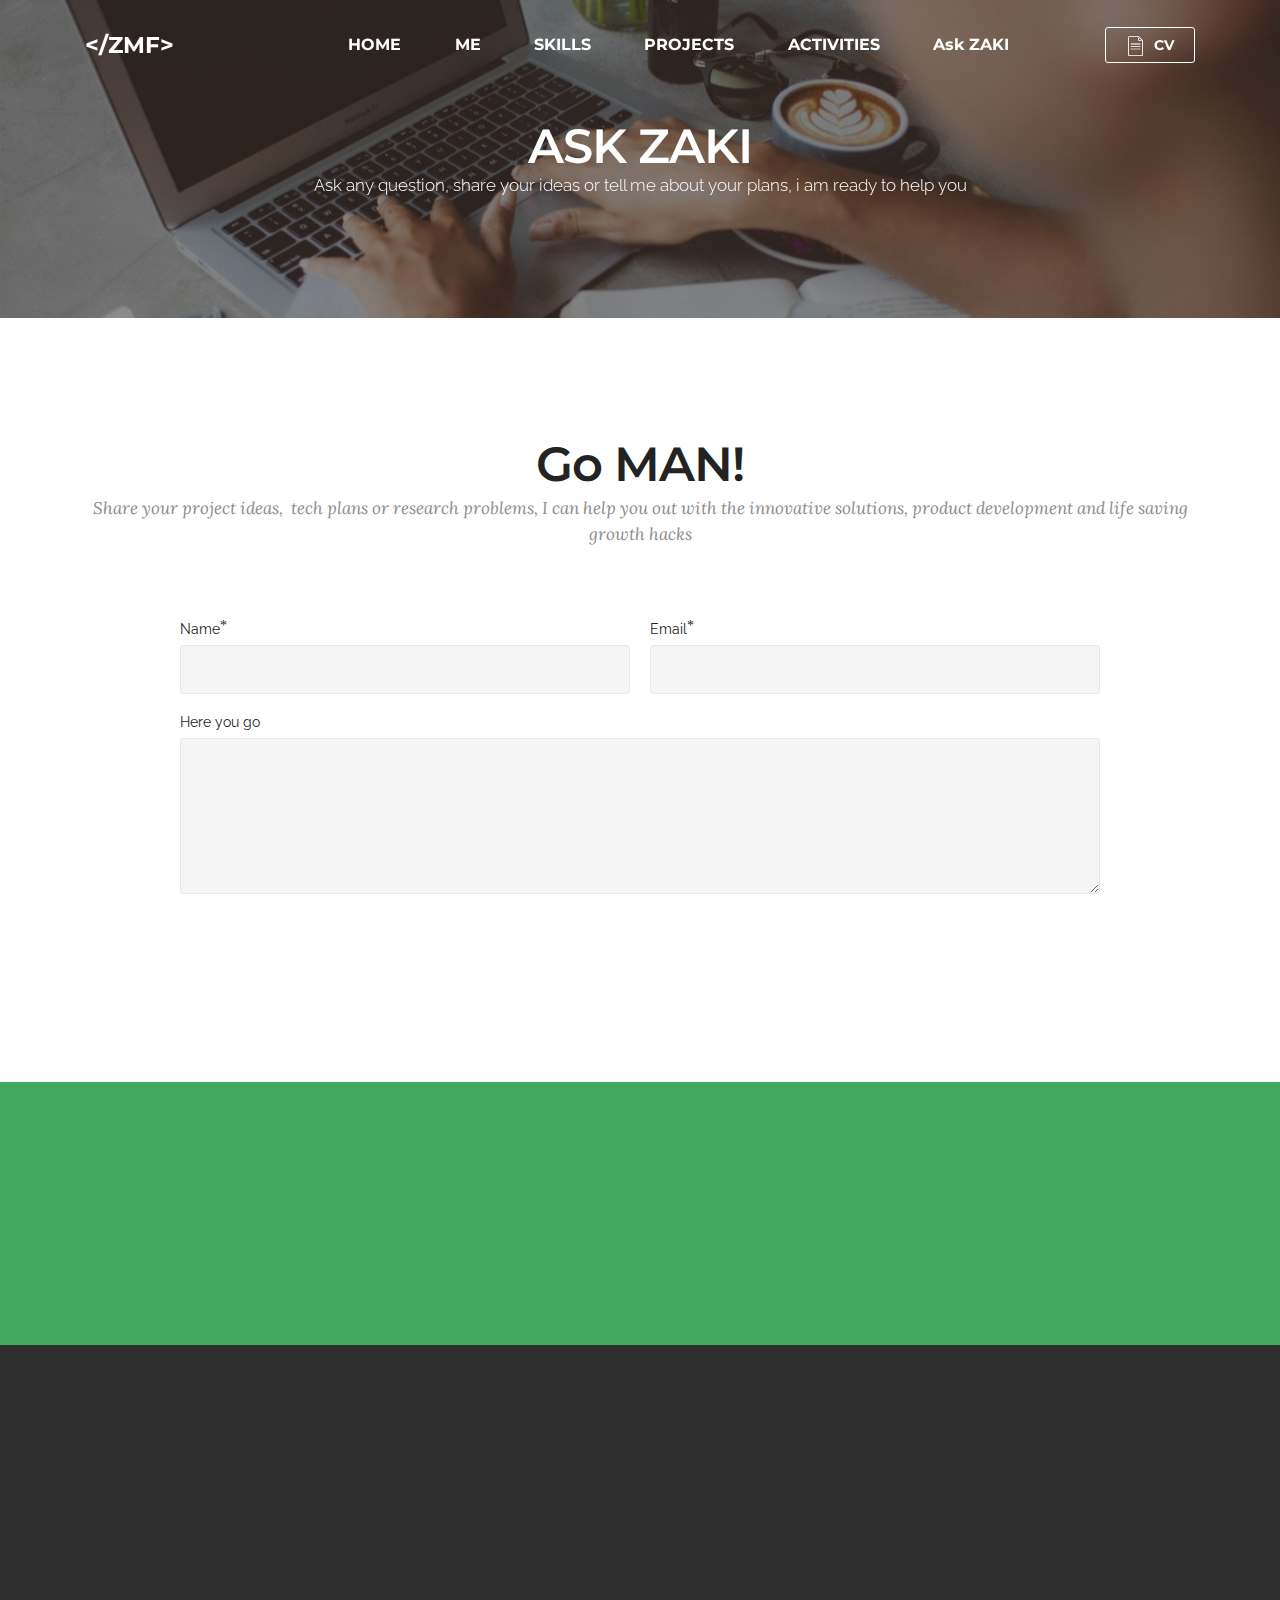
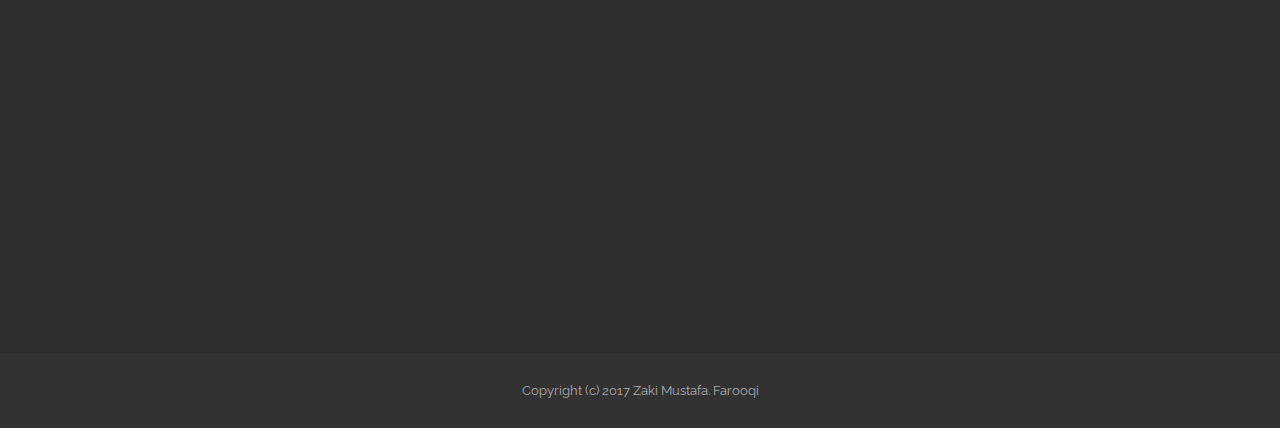
==== commit 2ef22ddc: "create github pages" ====
--- a/askzmf.html
+++ b/askzmf.html
@@ -1,24 +1,24 @@
 <!DOCTYPE html>
 <html>
 <head>
-  <!-- Site made with Mobirise Website Builder v4.3.2, https://mobirise.com -->
+  <!-- Site made with Mobirise Website Builder v3.12.1, https://mobirise.com -->
   <meta charset="UTF-8">
   <meta http-equiv="X-UA-Compatible" content="IE=edge">
-  <meta name="generator" content="Mobirise v4.3.2, mobirise.com">
+  <meta name="generator" content="Mobirise v3.12.1, mobirise.com">
   <meta name="viewport" content="width=device-width, initial-scale=1">
-  <link rel="shortcut icon" href="assets/images/mbr-favicon.png" type="image/x-icon">
+  <link rel="shortcut icon" href="assets/images/logomakr-9qphob-283x128.png" type="image/x-icon">
   <meta name="description" content="Contact zmf regarding anything you have in your mind. He is ready to listen and help">
   <title>ASK ME | ZMF</title>
+  <link rel="stylesheet" href="https://fonts.googleapis.com/css?family=Lora:400,700,400italic,700italic&amp;subset=latin">
+  <link rel="stylesheet" href="https://fonts.googleapis.com/css?family=Montserrat:400,700">
+  <link rel="stylesheet" href="https://fonts.googleapis.com/css?family=Raleway:100,100i,200,200i,300,300i,400,400i,500,500i,600,600i,700,700i,800,800i,900,900i">
   <link rel="stylesheet" href="assets/bootstrap-material-design-font/css/material.css">
   <link rel="stylesheet" href="assets/web/assets/mobirise-icons/mobirise-icons.css">
-  <link rel="stylesheet" href="https://fonts.googleapis.com/css?family=Montserrat:400,700">
-  <link rel="stylesheet" href="https://fonts.googleapis.com/css?family=Raleway:100,100i,200,200i,300,300i,400,400i,500,500i,600,600i,700,700i,800,800i,900,900i">
-  <link rel="stylesheet" href="https://fonts.googleapis.com/css?family=Lora:400,700,400italic,700italic&subset=latin">
   <link rel="stylesheet" href="assets/tether/tether.min.css">
   <link rel="stylesheet" href="assets/bootstrap/css/bootstrap.min.css">
   <link rel="stylesheet" href="assets/dropdown/css/style.css">
+  <link rel="stylesheet" href="assets/animate.css/animate.min.css">
   <link rel="stylesheet" href="assets/socicon/css/styles.css">
-  <link rel="stylesheet" href="assets/animate.css/animate.min.css">
   <link rel="stylesheet" href="assets/theme/css/style.css">
   <link rel="stylesheet" href="assets/mobirise/css/mbr-additional.css" type="text/css">
   
@@ -26,9 +26,9 @@
   
 </head>
 <body>
-<section id="menu-16" data-rv-view="98">
-
-    <nav class="navbar navbar-dropdown transparent navbar-fixed-top bg-color">
+<section id="menu-16">
+
+    <nav class="navbar navbar-dropdown bg-color transparent navbar-fixed-top">
         <div class="container">
 
             <div class="mbr-table">
@@ -46,7 +46,7 @@
                         <div class="hamburger-icon"></div>
                     </button>
 
-                    <ul class="nav-dropdown collapse pull-xs-right nav navbar-nav navbar-toggleable-sm" id="exCollapsingNavbar"><li class="nav-item"><a class="nav-link link" href="index.html">HOME</a></li><li class="nav-item"><a class="nav-link link" href="index.html#header2-2">ME</a></li><li class="nav-item"><a class="nav-link link" href="skills.html">SKILLS</a></li><li class="nav-item"><a class="nav-link link" href="projects.html">PROJECTS</a></li><li class="nav-item"><a class="nav-link link" href="page6.html">EVENTS</a></li><li class="nav-item dropdown"><a class="nav-link link dropdown-toggle" data-toggle="dropdown-submenu" href="index.html" aria-expanded="false">ZONE</a><div class="dropdown-menu"><a class="dropdown-item" href="index.html">TECHNOLOGY</a><a class="dropdown-item" href="index.html">ACADEMICS</a><a class="dropdown-item" href="index.html">BUSINESS</a><a class="dropdown-item" href="index.html">TUTORIALS</a><a class="dropdown-item" href="index.html">FOOTBALL</a></div></li><li class="nav-item"><a class="nav-link link" href="askzmf.html">Ask ZAKI</a></li><li class="nav-item nav-btn"><a class="nav-link btn btn-white-outline btn-white" href="index.html" target="_blank"><span class="mbri-file mbr-iconfont mbr-iconfont-btn" style="font-size: 20px; color: rgb(255, 255, 255);"></span>CV</a></li></ul>
+                    <ul class="nav-dropdown collapse pull-xs-right nav navbar-nav navbar-toggleable-sm" id="exCollapsingNavbar"><li class="nav-item"><a class="nav-link link" href="index.html">HOME</a></li><li class="nav-item"><a class="nav-link link" href="index.html#header2-2">ME</a></li><li class="nav-item"><a class="nav-link link" href="skills.html">SKILLS</a></li><li class="nav-item"><a class="nav-link link" href="projects.html">PROJECTS</a></li><li class="nav-item dropdown"><a class="nav-link link" href="events.html">ACTIVITIES</a></li><li class="nav-item"><a class="nav-link link" href="askzmf.html">Ask ZAKI</a></li><li class="nav-item"><a class="nav-link link" href="askzmf.html"></a></li><li class="nav-item nav-btn"><a class="nav-link btn btn-white-outline btn-white" href="index.html" target="_blank"><span class="mbri-file mbr-iconfont mbr-iconfont-btn" style="font-size: 20px; color: rgb(255, 255, 255);"></span>CV</a></li></ul>
                     <button hidden="" class="navbar-toggler navbar-close" type="button" data-toggle="collapse" data-target="#exCollapsingNavbar">
                         <div class="close-icon"></div>
                     </button>
@@ -59,7 +59,7 @@
 
 </section>
 
-<section class="engine"><a href="https://mobirise.co/j">how to design your own website for free</a></section><section class="mbr-section article mbr-parallax-background mbr-after-navbar" id="msg-box8-1a" data-rv-view="102" style="background-image: url(assets/images/mbr-1429x1080.jpg); padding-top: 120px; padding-bottom: 120px;">
+<section class="engine"><a rel="external" href="https://mobirise.com">mobirise.com</a></section><section class="mbr-section article mbr-parallax-background mbr-after-navbar" id="msg-box8-1a" style="background-image: url(assets/images/mbr-1429x1080.jpg); padding-top: 120px; padding-bottom: 120px;">
 
     <div class="mbr-overlay" style="opacity: 0.5; background-color: rgb(34, 34, 34);">
     </div>
@@ -75,7 +75,7 @@
 
 </section>
 
-<section class="mbr-section form1" id="form1-19" data-rv-view="105" style="background-color: rgb(255, 255, 255); padding-top: 120px; padding-bottom: 120px;">
+<section class="mbr-section" id="form1-19" style="background-color: rgb(255, 255, 255); padding-top: 120px; padding-bottom: 120px;">
     
     <div class="mbr-section mbr-section__container mbr-section__container--middle">
         <div class="container">
@@ -100,7 +100,7 @@
 
                     <form action="https://mobirise.com/" method="post" data-form-title="Go MAN!">
 
-                        <input type="hidden" value="Ac/EGvXB3C1EH0uxxaSarYtJ2+IOk3Uv64E114tHhxj62NptDIjDfBTBQnyl5rR+sMu8ATFoplFJ9kEvSIdhwI7TCzxilmERCbTcOQjAM9rZF8slskYf2N2V6TYxtfLQ" data-form-email="true">
+                        <input type="hidden" value="Q4iJ8T2xgvbvsG9cjR64Iw1Lsg6Epl5eGJiJbWNLSrWm4ZolvaZeIYl60qj9BWno+Zpjm86Le4Xiv6bMSnor+pNcR0bH0fjsrQYLm+BQz1k4MDe+NFQzoji8MfMV6tlV" data-form-email="true">
 
                         <div class="row row-sm-offset">
 
@@ -136,7 +136,7 @@
     </div>
 </section>
 
-<section class="mbr-info mbr-section mbr-section-md-padding" id="msg-box2-1b" data-rv-view="114" style="background-color: rgb(65, 168, 95); padding-top: 90px; padding-bottom: 90px;">
+<section class="mbr-info mbr-section mbr-section-md-padding" id="msg-box2-1b" style="background-color: rgb(65, 168, 95); padding-top: 90px; padding-bottom: 90px;">
 
     
     <div class="container">
@@ -158,7 +158,7 @@
     </div>
 </section>
 
-<section class="mbr-section mbr-section-md-padding" id="social-buttons4-1c" data-rv-view="117" style="background-color: rgb(46, 46, 46); padding-top: 90px; padding-bottom: 90px;">
+<section class="mbr-section mbr-section-md-padding" id="social-buttons4-1c" style="background-color: rgb(46, 46, 46); padding-top: 90px; padding-bottom: 90px;">
     
     <div class="container">
         <div class="row">
@@ -170,7 +170,7 @@
     </div>
 </section>
 
-<section class="mbr-section mbr-section-md-padding mbr-footer footer1" id="contacts1-18" data-rv-view="119" style="background-color: rgb(46, 46, 46); padding-top: 90px; padding-bottom: 90px;">
+<section class="mbr-section mbr-section-md-padding mbr-footer footer1" id="contacts1-18" style="background-color: rgb(46, 46, 46); padding-top: 90px; padding-bottom: 90px;">
     
     <div class="container">
         <div class="row">
@@ -193,10 +193,10 @@
     </div>
 </section>
 
-<footer class="mbr-small-footer mbr-section mbr-section-nopadding" id="footer1-17" data-rv-view="100" style="background-color: rgb(50, 50, 50); padding-top: 1.75rem; padding-bottom: 1.75rem;">
-    
-    <div class="container text-xs-center">
-        <p>Copyright (c) 2017 Zaki Mustafa. Farooqi</p>
+<footer class="mbr-small-footer mbr-section mbr-section-nopadding" id="footer1-17" style="background-color: rgb(50, 50, 50); padding-top: 1.75rem; padding-bottom: 1.75rem;">
+    
+    <div class="container">
+        <p class="text-xs-center">Copyright (c) 2017 Zaki Mustafa. Farooqi</p>
     </div>
 </footer>
 
--- a/assets/web/assets/mobirise-icons/mobirise-icons.css
+++ b/assets/web/assets/mobirise-icons/mobirise-icons.css
@@ -24,453 +24,376 @@
   -moz-osx-font-smoothing: grayscale;
 }
 
-.mbri-add-submenu:before {
+.mbri-alert:before {
   content: "\e900";
 }
-.mbri-alert:before {
+.mbri-android:before {
   content: "\e901";
 }
-.mbri-align-center:before {
+.mbri-apple:before {
   content: "\e902";
 }
-.mbri-align-justify:before {
+.mbri-arrow-next:before {
   content: "\e903";
 }
-.mbri-align-left:before {
+.mbri-arrow-prev:before {
   content: "\e904";
 }
-.mbri-align-right:before {
+.mbri-bookmark:before {
   content: "\e905";
 }
-.mbri-android:before {
+.mbri-bootstrap:before {
   content: "\e906";
 }
-.mbri-apple:before {
+.mbri-briefcase:before {
   content: "\e907";
 }
-.mbri-arrow-down:before {
+.mbri-browse:before {
   content: "\e908";
 }
-.mbri-arrow-next:before {
+.mbri-calendar:before {
   content: "\e909";
 }
-.mbri-arrow-prev:before {
+.mbri-camera:before {
   content: "\e90a";
 }
-.mbri-arrow-up:before {
+.mbri-cart-add:before {
   content: "\e90b";
 }
-.mbri-bold:before {
+.mbri-cart-full:before {
   content: "\e90c";
 }
-.mbri-bookmark:before {
+.mbri-cash:before {
   content: "\e90d";
 }
-.mbri-bootstrap:before {
+.mbri-change-style:before {
   content: "\e90e";
 }
-.mbri-briefcase:before {
+.mbri-chat:before {
   content: "\e90f";
 }
-.mbri-browse:before {
+.mbri-clock:before {
   content: "\e910";
 }
-.mbri-bulleted-list:before {
+.mbri-close:before {
   content: "\e911";
 }
-.mbri-calendar:before {
+.mbri-cloud:before {
   content: "\e912";
 }
-.mbri-camera:before {
+.mbri-code:before {
   content: "\e913";
 }
-.mbri-cart-add:before {
+.mbri-contact-form:before {
   content: "\e914";
 }
-.mbri-cart-full:before {
+.mbri-credit-card:before {
   content: "\e915";
 }
-.mbri-cash:before {
+.mbri-cursor-click:before {
   content: "\e916";
 }
-.mbri-change-style:before {
+.mbri-cust-feedback:before {
   content: "\e917";
 }
-.mbri-chat:before {
+.mbri-database:before {
   content: "\e918";
 }
-.mbri-clock:before {
+.mbri-delivery:before {
   content: "\e919";
 }
-.mbri-close:before {
+.mbri-desktop:before {
   content: "\e91a";
 }
-.mbri-cloud:before {
+.mbri-devices:before {
   content: "\e91b";
 }
-.mbri-code:before {
+.mbri-down:before {
   content: "\e91c";
 }
-.mbri-contact-form:before {
+.mbri-download:before {
+  content: "\e972";
+}
+.mbri-drag-n-drop:before {
+  content: "\e91e";
+}
+.mbri-edit:before {
+  content: "\e91f";
+}
+.mbri-edit2:before {
+  content: "\e920";
+}
+.mbri-error:before {
+  content: "\e921";
+}
+.mbri-extension:before {
+  content: "\e922";
+}
+.mbri-features:before {
+  content: "\e923";
+}
+.mbri-file:before {
+  content: "\e924";
+}
+.mbri-flag:before {
+  content: "\e925";
+}
+.mbri-folder:before {
+  content: "\e926";
+}
+.mbri-gift:before {
+  content: "\e927";
+}
+.mbri-globe:before {
+  content: "\e928";
+}
+.mbri-globe-2:before {
+  content: "\e929";
+}
+.mbri-growing-chart:before {
+  content: "\e92a";
+}
+.mbri-hearth:before {
+  content: "\e92b";
+}
+.mbri-help:before {
+  content: "\e92c";
+}
+.mbri-home:before {
+  content: "\e92d";
+}
+.mbri-hot-cup:before {
+  content: "\e92e";
+}
+.mbri-idea:before {
+  content: "\e92f";
+}
+.mbri-image-gallery:before {
+  content: "\e930";
+}
+.mbri-image-slider:before {
+  content: "\e931";
+}
+.mbri-info:before {
+  content: "\e932";
+}
+.mbri-key:before {
+  content: "\e933";
+}
+.mbri-laptop:before {
+  content: "\e934";
+}
+.mbri-layers:before {
+  content: "\e935";
+}
+.mbri-left:before {
+  content: "\e936";
+}
+.mbri-letter:before {
+  content: "\e937";
+}
+.mbri-like:before {
+  content: "\e938";
+}
+.mbri-link:before {
+  content: "\e939";
+}
+.mbri-lock:before {
+  content: "\e93a";
+}
+.mbri-login:before {
+  content: "\e93b";
+}
+.mbri-logout:before {
+  content: "\e93c";
+}
+.mbri-magic-stick:before {
+  content: "\e93d";
+}
+.mbri-map-pin:before {
+  content: "\e93e";
+}
+.mbri-menu:before {
+  content: "\e93f";
+}
+.mbri-mobile:before {
+  content: "\e940";
+}
+.mbri-mobile2:before {
+  content: "\e941";
+}
+.mbri-mobirise:before {
+  content: "\e942";
+}
+.mbri-music:before {
+  content: "\e943";
+}
+.mbri-new-file:before {
+  content: "\e944";
+}
+.mbri-opened-folder:before {
+  content: "\e945";
+}
+.mbri-pages:before {
+  content: "\e946";
+}
+.mbri-paper-plane:before {
+  content: "\e947";
+}
+.mbri-paperclip:before {
+  content: "\e948";
+}
+.mbri-photo:before {
+  content: "\e949";
+}
+.mbri-photos:before {
+  content: "\e94a";
+}
+.mbri-pin:before {
+  content: "\e94b";
+}
+.mbri-play:before {
+  content: "\e94c";
+}
+.mbri-plus:before {
+  content: "\e94d";
+}
+.mbri-preview:before {
+  content: "\e94e";
+}
+.mbri-print:before {
+  content: "\e94f";
+}
+.mbri-protect:before {
+  content: "\e950";
+}
+.mbri-question:before {
+  content: "\e951";
+}
+.mbri-quote:before {
+  content: "\e952";
+}
+.mbri-refresh:before {
+  content: "\e953";
+}
+.mbri-responsive:before {
+  content: "\e954";
+}
+.mbri-right:before {
+  content: "\e955";
+}
+.mbri-rocket:before {
+  content: "\e956";
+}
+.mbri-sad-face:before {
+  content: "\e957";
+}
+.mbri-sale:before {
+  content: "\e958";
+}
+.mbri-save:before {
+  content: "\e959";
+}
+.mbri-search:before {
+  content: "\e95a";
+}
+.mbri-setting:before {
+  content: "\e95b";
+}
+.mbri-setting2:before {
+  content: "\e95c";
+}
+.mbri-setting3:before {
+  content: "\e95d";
+}
+.mbri-share:before {
+  content: "\e95e";
+}
+.mbri-shopping-bag:before {
+  content: "\e95f";
+}
+.mbri-shopping-basket:before {
+  content: "\e960";
+}
+.mbri-shopping-cart:before {
+  content: "\e961";
+}
+.mbri-sites:before {
+  content: "\e962";
+}
+.mbri-smile-face:before {
+  content: "\e963";
+}
+.mbri-speed:before {
+  content: "\e964";
+}
+.mbri-star:before {
+  content: "\e965";
+}
+.mbri-success:before {
+  content: "\e966";
+}
+.mbri-sun:before {
+  content: "\e967";
+}
+.mbri-tablet:before {
+  content: "\e968";
+}
+.mbri-target:before {
+  content: "\e969";
+}
+.mbri-timer:before {
+  content: "\e96a";
+}
+.mbri-to-ftp:before {
+  content: "\e96b";
+}
+.mbri-to-local-drive:before {
+  content: "\e96c";
+}
+.mbri-touch-swipe:before {
+  content: "\e96d";
+}
+.mbri-touch:before {
+  content: "\e96e";
+}
+.mbri-trash:before {
+  content: "\e96f";
+}
+.mbri-unlock:before {
+  content: "\e970";
+}
+.mbri-up:before {
+  content: "\e971";
+}
+.mbri-upload:before {
   content: "\e91d";
 }
-.mbri-credit-card:before {
-  content: "\e91e";
-}
-.mbri-cursor-click:before {
-  content: "\e91f";
-}
-.mbri-cust-feedback:before {
-  content: "\e920";
-}
-.mbri-database:before {
-  content: "\e921";
-}
-.mbri-delivery:before {
-  content: "\e922";
-}
-.mbri-desktop:before {
-  content: "\e923";
-}
-.mbri-devices:before {
-  content: "\e924";
-}
-.mbri-down:before {
-  content: "\e925";
-}
-.mbri-download:before {
-  content: "\e989";
-}
-.mbri-drag-n-drop:before {
-  content: "\e927";
-}
-.mbri-drag-n-drop2:before {
-  content: "\e928";
-}
-.mbri-edit:before {
-  content: "\e929";
-}
-.mbri-edit2:before {
-  content: "\e92a";
-}
-.mbri-error:before {
-  content: "\e92b";
-}
-.mbri-extension:before {
-  content: "\e92c";
-}
-.mbri-features:before {
-  content: "\e92d";
-}
-.mbri-file:before {
-  content: "\e92e";
-}
-.mbri-flag:before {
-  content: "\e92f";
-}
-.mbri-folder:before {
-  content: "\e930";
-}
-.mbri-gift:before {
-  content: "\e931";
-}
-.mbri-github:before {
-  content: "\e932";
-}
-.mbri-globe:before {
-  content: "\e933";
-}
-.mbri-globe-2:before {
-  content: "\e934";
-}
-.mbri-growing-chart:before {
-  content: "\e935";
-}
-.mbri-hearth:before {
-  content: "\e936";
-}
-.mbri-help:before {
-  content: "\e937";
-}
-.mbri-home:before {
-  content: "\e938";
-}
-.mbri-hot-cup:before {
-  content: "\e939";
-}
-.mbri-idea:before {
-  content: "\e93a";
-}
-.mbri-image-gallery:before {
-  content: "\e93b";
-}
-.mbri-image-slider:before {
-  content: "\e93c";
-}
-.mbri-info:before {
-  content: "\e93d";
-}
-.mbri-italic:before {
-  content: "\e93e";
-}
-.mbri-key:before {
-  content: "\e93f";
-}
-.mbri-laptop:before {
-  content: "\e940";
-}
-.mbri-layers:before {
-  content: "\e941";
-}
-.mbri-left-right:before {
-  content: "\e942";
-}
-.mbri-left:before {
-  content: "\e943";
-}
-.mbri-letter:before {
-  content: "\e944";
-}
-.mbri-like:before {
-  content: "\e945";
-}
-.mbri-link:before {
-  content: "\e946";
-}
-.mbri-lock:before {
-  content: "\e947";
-}
-.mbri-login:before {
-  content: "\e948";
-}
-.mbri-logout:before {
-  content: "\e949";
-}
-.mbri-magic-stick:before {
-  content: "\e94a";
-}
-.mbri-map-pin:before {
-  content: "\e94b";
-}
-.mbri-menu:before {
-  content: "\e94c";
-}
-.mbri-mobile:before {
-  content: "\e94d";
-}
-.mbri-mobile2:before {
-  content: "\e94e";
-}
-.mbri-mobirise:before {
-  content: "\e94f";
-}
-.mbri-more-horizontal:before {
-  content: "\e950";
-}
-.mbri-more-vertical:before {
-  content: "\e951";
-}
-.mbri-music:before {
-  content: "\e952";
-}
-.mbri-new-file:before {
-  content: "\e953";
-}
-.mbri-numbered-list:before {
-  content: "\e954";
-}
-.mbri-opened-folder:before {
-  content: "\e955";
-}
-.mbri-pages:before {
-  content: "\e956";
-}
-.mbri-paper-plane:before {
-  content: "\e957";
-}
-.mbri-paperclip:before {
-  content: "\e958";
-}
-.mbri-photo:before {
-  content: "\e959";
-}
-.mbri-photos:before {
-  content: "\e95a";
-}
-.mbri-pin:before {
-  content: "\e95b";
-}
-.mbri-play:before {
-  content: "\e95c";
-}
-.mbri-plus:before {
-  content: "\e95d";
-}
-.mbri-preview:before {
-  content: "\e95e";
-}
-.mbri-print:before {
-  content: "\e95f";
-}
-.mbri-protect:before {
-  content: "\e960";
-}
-.mbri-question:before {
-  content: "\e961";
-}
-.mbri-quote-left:before {
-  content: "\e962";
-}
-.mbri-quote-right:before {
-  content: "\e963";
-}
-.mbri-refresh:before {
-  content: "\e964";
-}
-.mbri-responsive:before {
-  content: "\e965";
-}
-.mbri-right:before {
-  content: "\e966";
-}
-.mbri-rocket:before {
-  content: "\e967";
-}
-.mbri-sad-face:before {
-  content: "\e968";
-}
-.mbri-sale:before {
-  content: "\e969";
-}
-.mbri-save:before {
-  content: "\e96a";
-}
-.mbri-search:before {
-  content: "\e96b";
-}
-.mbri-setting:before {
-  content: "\e96c";
-}
-.mbri-setting2:before {
-  content: "\e96d";
-}
-.mbri-setting3:before {
-  content: "\e96e";
-}
-.mbri-share:before {
-  content: "\e96f";
-}
-.mbri-shopping-bag:before {
-  content: "\e970";
-}
-.mbri-shopping-basket:before {
-  content: "\e971";
-}
-.mbri-shopping-cart:before {
-  content: "\e972";
-}
-.mbri-sites:before {
+.mbri-user:before {
   content: "\e973";
 }
-.mbri-smile-face:before {
+.mbri-user2:before {
   content: "\e974";
 }
-.mbri-speed:before {
+.mbri-users:before {
   content: "\e975";
 }
-.mbri-star:before {
+.mbri-video:before {
   content: "\e976";
 }
-.mbri-success:before {
+.mbri-video-play:before {
   content: "\e977";
 }
-.mbri-sun:before {
+.mbri-watch:before {
   content: "\e978";
 }
-.mbri-sun2:before {
+.mbri-website-theme:before {
   content: "\e979";
 }
-.mbri-tablet:before {
+.mbri-wifi:before {
   content: "\e97a";
 }
-.mbri-tablet-vertical:before {
+.mbri-windows:before {
   content: "\e97b";
 }
-.mbri-target:before {
-  content: "\e97c";
-}
-.mbri-timer:before {
-  content: "\e97d";
-}
-.mbri-to-ftp:before {
-  content: "\e97e";
-}
-.mbri-to-local-drive:before {
-  content: "\e97f";
-}
-.mbri-touch-swipe:before {
-  content: "\e980";
-}
-.mbri-touch:before {
-  content: "\e981";
-}
-.mbri-trash:before {
-  content: "\e982";
-}
-.mbri-underline:before {
-  content: "\e983";
-}
-.mbri-unlink:before {
-  content: "\e984";
-}
-.mbri-unlock:before {
-  content: "\e985";
-}
-.mbri-up-down:before {
-  content: "\e986";
-}
-.mbri-up:before {
-  content: "\e987";
-}
-.mbri-update:before {
-  content: "\e988";
-}
-.mbri-upload:before {
- content: "\e926"; 
-}
-.mbri-user:before {
-  content: "\e98a";
-}
-.mbri-user2:before {
-  content: "\e98b";
-}
-.mbri-users:before {
-  content: "\e98c";
-}
-.mbri-video:before {
-  content: "\e98d";
-}
-.mbri-video-play:before {
-  content: "\e98e";
-}
-.mbri-watch:before {
-  content: "\e98f";
-}
-.mbri-website-theme:before {
-  content: "\e990";
-}
-.mbri-wifi:before {
-  content: "\e991";
-}
-.mbri-windows:before {
-  content: "\e992";
-}
-.mbri-zoom-out:before {
-  content: "\e993";
-}
-.mbri-redo:before {
-  content: "\e994";
-}
-.mbri-undo:before {
-  content: "\e995";
-}
+
--- a/assets/mobirise/css/mbr-additional.css
+++ b/assets/mobirise/css/mbr-additional.css
@@ -408,71 +408,6 @@
 .mbr-gallery-filter li:hover {
   color: #eb6b56;
 }
-#menu-0 .hide-buttons .nav-btn {
-  display: none !important;
-}
-#menu-0 .navbar-caption {
-  color: #ffffff;
-  font-size: 23px;
-}
-#menu-0 .navbar-toggler {
-  color: #ffffff;
-}
-#menu-0 .close-icon::before,
-#menu-0 .close-icon::after {
-  background-color: #ffffff;
-}
-#menu-0 .link,
-#menu-0 .dropdown-item {
-  color: #ffffff;
-}
-#menu-0 .link {
-  font-size: 1rem;
-}
-#menu-0 .dropdown-item,
-#menu-0 .nav-dropdown-sm .link {
-  font-size: 1.083rem;
-}
-#menu-0 .link:hover,
-#menu-0 .dropdown-item:hover,
-#menu-0 .link:focus,
-#menu-0 .dropdown-item:focus {
-  color: #eb6b56;
-}
-#menu-0 .link[aria-expanded="true"],
-#menu-0 .dropdown-menu {
-  background: #1f5087;
-}
-#menu-0 .nav-dropdown-sm .link:focus,
-#menu-0 .nav-dropdown-sm .link:hover,
-#menu-0 .nav-dropdown-sm .dropdown-item:focus,
-#menu-0 .nav-dropdown-sm .dropdown-item:hover {
-  background: #2662a4!important;
-}
-#menu-0 .navbar,
-#menu-0 .nav-dropdown-sm,
-#menu-0 .nav-dropdown-sm .link[aria-expanded="true"],
-#menu-0 .nav-dropdown-sm .dropdown-menu {
-  background: #2969b0;
-}
-#menu-0 .bg-color.transparent .link {
-  color: #ffffff;
-  transition: none;
-}
-#menu-0 .bg-color.transparent.opened .link {
-  transition: color 0.2s ease-in-out;
-}
-#menu-0 .bg-color.transparent.opened .link:hover,
-#menu-0 .bg-color.transparent.opened .link:focus {
-  color: #eb6b56;
-}
-#menu-0 .link[aria-expanded="true"],
-#menu-0 .dropdown-item[aria-expanded="true"] {
-  color: #eb6b56!important;
-}
-#menu-0 .btn {
-  font-size: 14px;
-}
 #header2-2 .mbr-section-text {
   font-size: 19px;
   text-align: left;
@@ -495,6 +430,71 @@
 #social-buttons4-e .mbr-section-title,
 #social-buttons4-e .btn-social {
   color: #fff;
+}
+#menu-1y .hide-buttons .nav-btn {
+  display: none !important;
+}
+#menu-1y .navbar-caption {
+  color: #ffffff;
+  font-size: 23px;
+}
+#menu-1y .navbar-toggler {
+  color: #ffffff;
+}
+#menu-1y .close-icon::before,
+#menu-1y .close-icon::after {
+  background-color: #ffffff;
+}
+#menu-1y .link,
+#menu-1y .dropdown-item {
+  color: #ffffff;
+}
+#menu-1y .link {
+  font-size: 1rem;
+}
+#menu-1y .dropdown-item,
+#menu-1y .nav-dropdown-sm .link {
+  font-size: 1.083rem;
+}
+#menu-1y .link:hover,
+#menu-1y .dropdown-item:hover,
+#menu-1y .link:focus,
+#menu-1y .dropdown-item:focus {
+  color: #eb6b56;
+}
+#menu-1y .link[aria-expanded="true"],
+#menu-1y .dropdown-menu {
+  background: #1f5087;
+}
+#menu-1y .nav-dropdown-sm .link:focus,
+#menu-1y .nav-dropdown-sm .link:hover,
+#menu-1y .nav-dropdown-sm .dropdown-item:focus,
+#menu-1y .nav-dropdown-sm .dropdown-item:hover {
+  background: #2662a4!important;
+}
+#menu-1y .navbar,
+#menu-1y .nav-dropdown-sm,
+#menu-1y .nav-dropdown-sm .link[aria-expanded="true"],
+#menu-1y .nav-dropdown-sm .dropdown-menu {
+  background: #2969b0;
+}
+#menu-1y .bg-color.transparent .link {
+  color: #ffffff;
+  transition: none;
+}
+#menu-1y .bg-color.transparent.opened .link {
+  transition: color 0.2s ease-in-out;
+}
+#menu-1y .bg-color.transparent.opened .link:hover,
+#menu-1y .bg-color.transparent.opened .link:focus {
+  color: #eb6b56;
+}
+#menu-1y .link[aria-expanded="true"],
+#menu-1y .dropdown-item[aria-expanded="true"] {
+  color: #eb6b56!important;
+}
+#menu-1y .btn {
+  font-size: 14px;
 }
 #menu-j .hide-buttons .nav-btn {
   display: none !important;
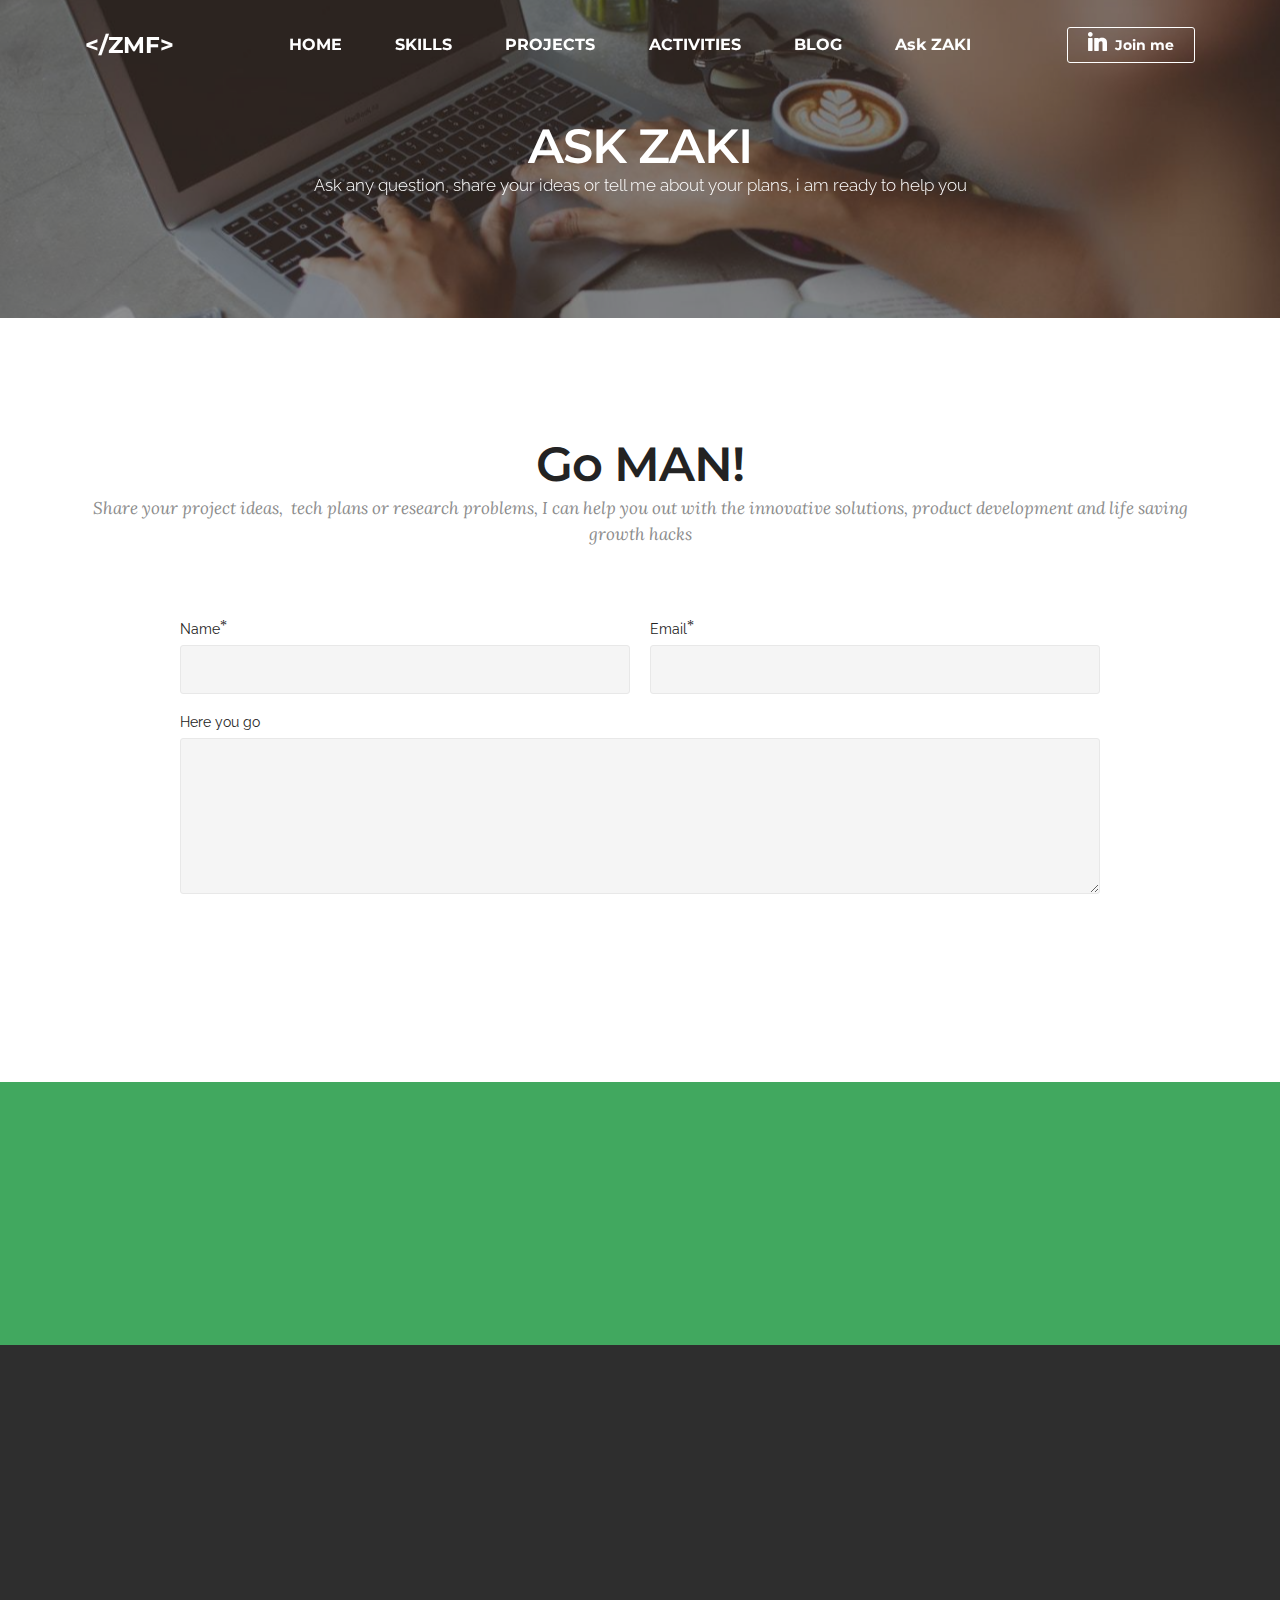
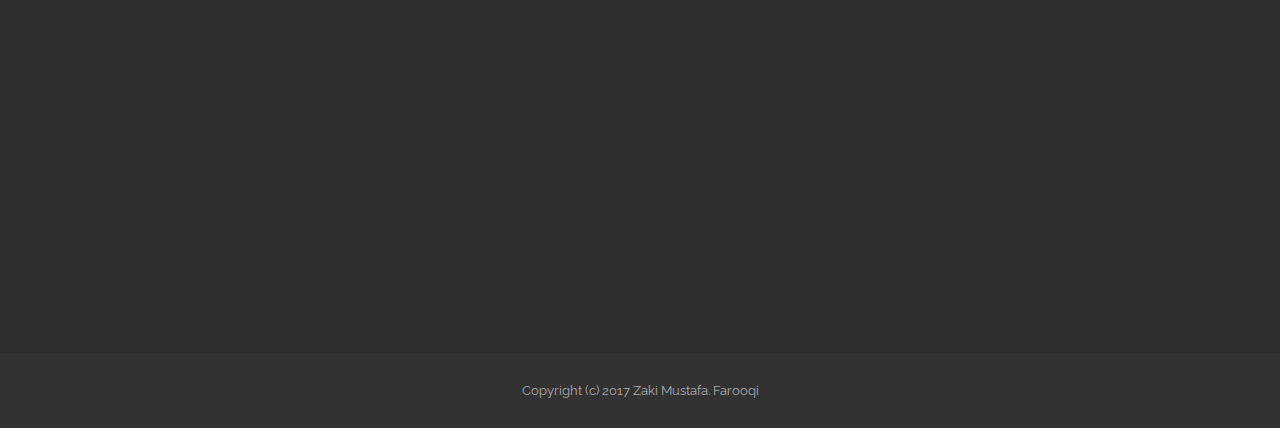
==== commit 7189ba23: "create github pages" ====
--- a/askzmf.html
+++ b/askzmf.html
@@ -46,7 +46,7 @@
                         <div class="hamburger-icon"></div>
                     </button>
 
-                    <ul class="nav-dropdown collapse pull-xs-right nav navbar-nav navbar-toggleable-sm" id="exCollapsingNavbar"><li class="nav-item"><a class="nav-link link" href="index.html">HOME</a></li><li class="nav-item"><a class="nav-link link" href="index.html#header2-2">ME</a></li><li class="nav-item"><a class="nav-link link" href="skills.html">SKILLS</a></li><li class="nav-item"><a class="nav-link link" href="projects.html">PROJECTS</a></li><li class="nav-item dropdown"><a class="nav-link link" href="events.html">ACTIVITIES</a></li><li class="nav-item"><a class="nav-link link" href="askzmf.html">Ask ZAKI</a></li><li class="nav-item"><a class="nav-link link" href="askzmf.html"></a></li><li class="nav-item nav-btn"><a class="nav-link btn btn-white-outline btn-white" href="index.html" target="_blank"><span class="mbri-file mbr-iconfont mbr-iconfont-btn" style="font-size: 20px; color: rgb(255, 255, 255);"></span>CV</a></li></ul>
+                    <ul class="nav-dropdown collapse pull-xs-right nav navbar-nav navbar-toggleable-sm" id="exCollapsingNavbar"><li class="nav-item"><a class="nav-link link" href="index.html">HOME</a></li><li class="nav-item"><a class="nav-link link" href="skills.html">SKILLS</a></li><li class="nav-item"><a class="nav-link link" href="projects.html">PROJECTS</a></li><li class="nav-item dropdown"><a class="nav-link link" href="events.html">ACTIVITIES</a></li><li class="nav-item"><a class="nav-link link" href="blog.html">BLOG</a></li><li class="nav-item"><a class="nav-link link" href="askzmf.html">Ask ZAKI</a></li><li class="nav-item"><a class="nav-link link" href="askzmf.html"></a></li><li class="nav-item nav-btn"><a class="nav-link btn btn-white-outline btn-white" href="index.html" target="_blank"><span class="socicon socicon-linkedin mbr-iconfont mbr-iconfont-btn" style="font-size: 19px;"></span>Join me</a></li></ul>
                     <button hidden="" class="navbar-toggler navbar-close" type="button" data-toggle="collapse" data-target="#exCollapsingNavbar">
                         <div class="close-icon"></div>
                     </button>
@@ -100,7 +100,7 @@
 
                     <form action="https://mobirise.com/" method="post" data-form-title="Go MAN!">
 
-                        <input type="hidden" value="Q4iJ8T2xgvbvsG9cjR64Iw1Lsg6Epl5eGJiJbWNLSrWm4ZolvaZeIYl60qj9BWno+Zpjm86Le4Xiv6bMSnor+pNcR0bH0fjsrQYLm+BQz1k4MDe+NFQzoji8MfMV6tlV" data-form-email="true">
+                        <input type="hidden" value="MLlPf2ORN/n1eI4j0UBID+5pwtFJpnyTNuHFztKbQGKgugLl1Dezb7SksTtXQTymCDAzueAGEyXhjKvz27FNNbz1t3Ho1S3XYQ3h5F3cBUHKRP3sKpJ0XKCeiV0wfu0L" data-form-email="true">
 
                         <div class="row row-sm-offset">
 
--- a/assets/mobirise/css/mbr-additional.css
+++ b/assets/mobirise/css/mbr-additional.css
@@ -496,6 +496,9 @@
 #menu-1y .btn {
   font-size: 14px;
 }
+#menu-1y .btn SPAN {
+  font-size: 18px;
+}
 #menu-j .hide-buttons .nav-btn {
   display: none !important;
 }
@@ -961,7 +964,241 @@
 #menu-1y .btn {
   font-size: 14px;
 }
+#menu-1y .btn SPAN {
+  font-size: 18px;
+}
 #header2-22 H3 {
   color: #2969b0;
   font-size: 36px;
 }
+#menu-1y .hide-buttons .nav-btn {
+  display: none !important;
+}
+#menu-1y .navbar-caption {
+  color: #ffffff;
+  font-size: 23px;
+}
+#menu-1y .navbar-toggler {
+  color: #ffffff;
+}
+#menu-1y .close-icon::before,
+#menu-1y .close-icon::after {
+  background-color: #ffffff;
+}
+#menu-1y .link,
+#menu-1y .dropdown-item {
+  color: #ffffff;
+}
+#menu-1y .link {
+  font-size: 1rem;
+}
+#menu-1y .dropdown-item,
+#menu-1y .nav-dropdown-sm .link {
+  font-size: 1.083rem;
+}
+#menu-1y .link:hover,
+#menu-1y .dropdown-item:hover,
+#menu-1y .link:focus,
+#menu-1y .dropdown-item:focus {
+  color: #eb6b56;
+}
+#menu-1y .link[aria-expanded="true"],
+#menu-1y .dropdown-menu {
+  background: #1f5087;
+}
+#menu-1y .nav-dropdown-sm .link:focus,
+#menu-1y .nav-dropdown-sm .link:hover,
+#menu-1y .nav-dropdown-sm .dropdown-item:focus,
+#menu-1y .nav-dropdown-sm .dropdown-item:hover {
+  background: #2662a4!important;
+}
+#menu-1y .navbar,
+#menu-1y .nav-dropdown-sm,
+#menu-1y .nav-dropdown-sm .link[aria-expanded="true"],
+#menu-1y .nav-dropdown-sm .dropdown-menu {
+  background: #2969b0;
+}
+#menu-1y .bg-color.transparent .link {
+  color: #ffffff;
+  transition: none;
+}
+#menu-1y .bg-color.transparent.opened .link {
+  transition: color 0.2s ease-in-out;
+}
+#menu-1y .bg-color.transparent.opened .link:hover,
+#menu-1y .bg-color.transparent.opened .link:focus {
+  color: #eb6b56;
+}
+#menu-1y .link[aria-expanded="true"],
+#menu-1y .dropdown-item[aria-expanded="true"] {
+  color: #eb6b56!important;
+}
+#menu-1y .btn {
+  font-size: 14px;
+}
+#menu-1y .btn SPAN {
+  font-size: 18px;
+}
+#header5-2n .mbr-section-title {
+  color: #ffffff;
+}
+#header5-2n .mbr-section-lead {
+  color: #cccccc;
+  text-align: left;
+}
+#msg-box2-2m .mbr-section-title {
+  color: #fff;
+}
+#msg-box2-2m .mbr-section-subtitle {
+  color: #a0a0a0;
+}
+#msg-box2-2o .mbr-section-title {
+  color: #fff;
+}
+#msg-box2-2o .mbr-section-subtitle {
+  color: #a0a0a0;
+}
+#menu-2u .hide-buttons .nav-btn {
+  display: none !important;
+}
+#menu-2u .navbar-caption {
+  color: #ffffff;
+  font-size: 23px;
+}
+#menu-2u .navbar-toggler {
+  color: #ffffff;
+}
+#menu-2u .close-icon::before,
+#menu-2u .close-icon::after {
+  background-color: #ffffff;
+}
+#menu-2u .link,
+#menu-2u .dropdown-item {
+  color: #ffffff;
+}
+#menu-2u .link {
+  font-size: 1rem;
+}
+#menu-2u .dropdown-item,
+#menu-2u .nav-dropdown-sm .link {
+  font-size: 1.083rem;
+}
+#menu-2u .link:hover,
+#menu-2u .dropdown-item:hover,
+#menu-2u .link:focus,
+#menu-2u .dropdown-item:focus {
+  color: #eb6b56;
+}
+#menu-2u .link[aria-expanded="true"],
+#menu-2u .dropdown-menu {
+  background: #1f5087;
+}
+#menu-2u .nav-dropdown-sm .link:focus,
+#menu-2u .nav-dropdown-sm .link:hover,
+#menu-2u .nav-dropdown-sm .dropdown-item:focus,
+#menu-2u .nav-dropdown-sm .dropdown-item:hover {
+  background: #2662a4!important;
+}
+#menu-2u .navbar,
+#menu-2u .nav-dropdown-sm,
+#menu-2u .nav-dropdown-sm .link[aria-expanded="true"],
+#menu-2u .nav-dropdown-sm .dropdown-menu {
+  background: #2969b0;
+}
+#menu-2u .bg-color.transparent .link {
+  color: #ffffff;
+  transition: none;
+}
+#menu-2u .bg-color.transparent.opened .link {
+  transition: color 0.2s ease-in-out;
+}
+#menu-2u .bg-color.transparent.opened .link:hover,
+#menu-2u .bg-color.transparent.opened .link:focus {
+  color: #eb6b56;
+}
+#menu-2u .link[aria-expanded="true"],
+#menu-2u .dropdown-item[aria-expanded="true"] {
+  color: #eb6b56!important;
+}
+#menu-2u .btn {
+  font-size: 14px;
+}
+#menu-2u .btn SPAN {
+  font-size: 18px;
+}
+#msg-box8-2y .mbr-section-title,
+#msg-box8-2y p {
+  color: #fff;
+}
+#header3-2x .mbr-section-title,
+#header3-2x .mbr-section-subtitle {
+  text-align: center;
+}
+#menu-2r .hide-buttons .nav-btn {
+  display: none !important;
+}
+#menu-2r .navbar-caption {
+  color: #ffffff;
+  font-size: 23px;
+}
+#menu-2r .navbar-toggler {
+  color: #ffffff;
+}
+#menu-2r .close-icon::before,
+#menu-2r .close-icon::after {
+  background-color: #ffffff;
+}
+#menu-2r .link,
+#menu-2r .dropdown-item {
+  color: #ffffff;
+}
+#menu-2r .link {
+  font-size: 1rem;
+}
+#menu-2r .dropdown-item,
+#menu-2r .nav-dropdown-sm .link {
+  font-size: 1.083rem;
+}
+#menu-2r .link:hover,
+#menu-2r .dropdown-item:hover,
+#menu-2r .link:focus,
+#menu-2r .dropdown-item:focus {
+  color: #eb6b56;
+}
+#menu-2r .link[aria-expanded="true"],
+#menu-2r .dropdown-menu {
+  background: #1f5087;
+}
+#menu-2r .nav-dropdown-sm .link:focus,
+#menu-2r .nav-dropdown-sm .link:hover,
+#menu-2r .nav-dropdown-sm .dropdown-item:focus,
+#menu-2r .nav-dropdown-sm .dropdown-item:hover {
+  background: #2662a4!important;
+}
+#menu-2r .navbar,
+#menu-2r .nav-dropdown-sm,
+#menu-2r .nav-dropdown-sm .link[aria-expanded="true"],
+#menu-2r .nav-dropdown-sm .dropdown-menu {
+  background: #2969b0;
+}
+#menu-2r .bg-color.transparent .link {
+  color: #ffffff;
+  transition: none;
+}
+#menu-2r .bg-color.transparent.opened .link {
+  transition: color 0.2s ease-in-out;
+}
+#menu-2r .bg-color.transparent.opened .link:hover,
+#menu-2r .bg-color.transparent.opened .link:focus {
+  color: #eb6b56;
+}
+#menu-2r .link[aria-expanded="true"],
+#menu-2r .dropdown-item[aria-expanded="true"] {
+  color: #eb6b56!important;
+}
+#menu-2r .btn {
+  font-size: 14px;
+}
+#menu-2r .btn SPAN {
+  font-size: 18px;
+}
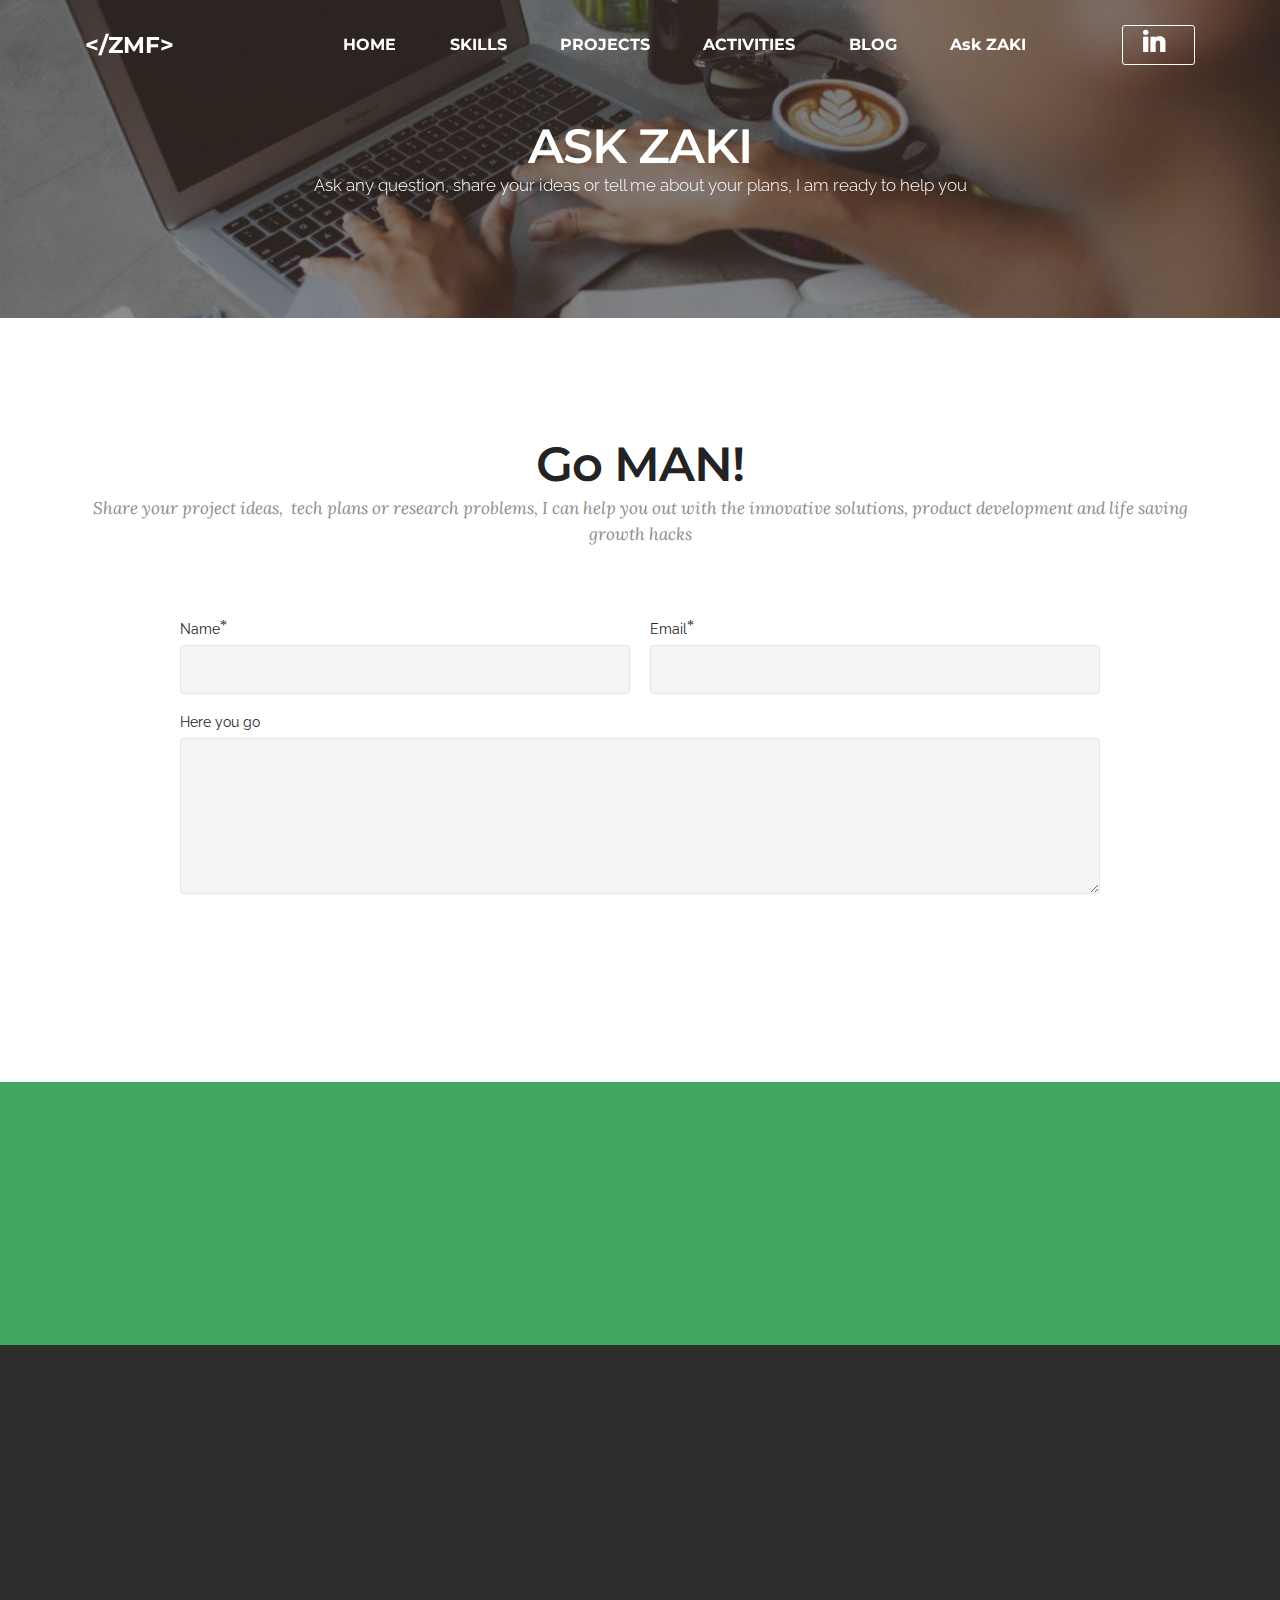
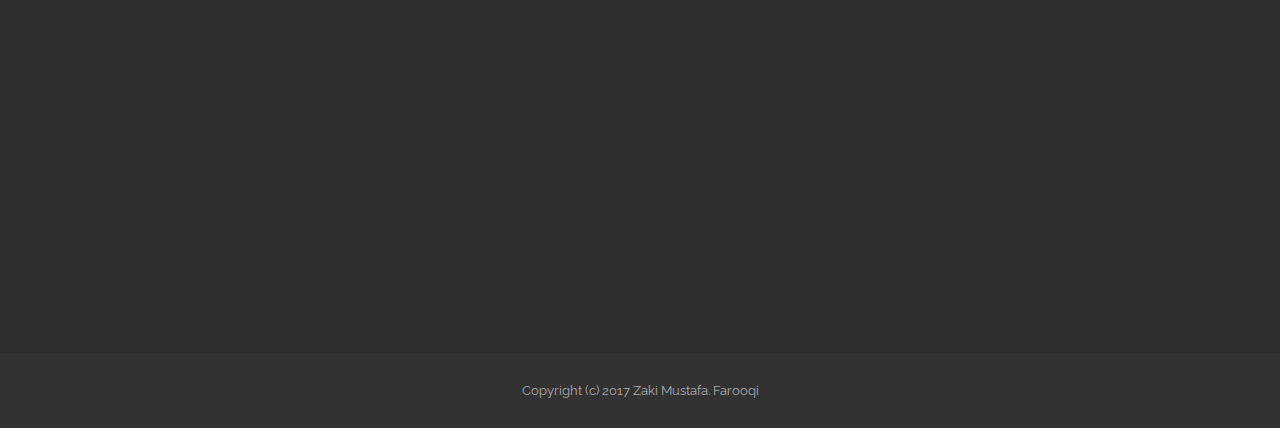
==== commit 45e2cc30: "create github pages" ====
--- a/askzmf.html
+++ b/askzmf.html
@@ -46,7 +46,7 @@
                         <div class="hamburger-icon"></div>
                     </button>
 
-                    <ul class="nav-dropdown collapse pull-xs-right nav navbar-nav navbar-toggleable-sm" id="exCollapsingNavbar"><li class="nav-item"><a class="nav-link link" href="index.html">HOME</a></li><li class="nav-item"><a class="nav-link link" href="skills.html">SKILLS</a></li><li class="nav-item"><a class="nav-link link" href="projects.html">PROJECTS</a></li><li class="nav-item dropdown"><a class="nav-link link" href="events.html">ACTIVITIES</a></li><li class="nav-item"><a class="nav-link link" href="blog.html">BLOG</a></li><li class="nav-item"><a class="nav-link link" href="askzmf.html">Ask ZAKI</a></li><li class="nav-item"><a class="nav-link link" href="askzmf.html"></a></li><li class="nav-item nav-btn"><a class="nav-link btn btn-white-outline btn-white" href="index.html" target="_blank"><span class="socicon socicon-linkedin mbr-iconfont mbr-iconfont-btn" style="font-size: 19px;"></span>Join me</a></li></ul>
+                    <ul class="nav-dropdown collapse pull-xs-right nav navbar-nav navbar-toggleable-sm" id="exCollapsingNavbar"><li class="nav-item"><a class="nav-link link" href="index.html">HOME</a></li><li class="nav-item"><a class="nav-link link" href="skills.html">SKILLS</a></li><li class="nav-item"><a class="nav-link link" href="projects.html">PROJECTS</a></li><li class="nav-item dropdown"><a class="nav-link link" href="events.html">ACTIVITIES</a></li><li class="nav-item"><a class="nav-link link" href="blog.html">BLOG</a></li><li class="nav-item"><a class="nav-link link" href="askzmf.html">Ask ZAKI</a></li><li class="nav-item"><a class="nav-link link" href="askzmf.html"></a></li><li class="nav-item nav-btn"><a class="nav-link btn btn-white-outline btn-white" href="https://www.linkedin.com/in/zmf0507/" target="_blank"><span class="socicon socicon-linkedin mbr-iconfont mbr-iconfont-btn"></span></a></li></ul>
                     <button hidden="" class="navbar-toggler navbar-close" type="button" data-toggle="collapse" data-target="#exCollapsingNavbar">
                         <div class="close-icon"></div>
                     </button>
@@ -67,7 +67,7 @@
         <div class="row">
             <div class="col-md-8 col-md-offset-2 text-xs-center">
                 <h3 class="mbr-section-title display-2">ASK ZAKI</h3>
-                <div class="lead">Ask any question, share your ideas or tell me about your plans, i am ready to help you</div>
+                <div class="lead">Ask any question, share your ideas or tell me about your plans, I am ready to help you</div>
                 
             </div>
         </div>
@@ -100,7 +100,7 @@
 
                     <form action="https://mobirise.com/" method="post" data-form-title="Go MAN!">
 
-                        <input type="hidden" value="MLlPf2ORN/n1eI4j0UBID+5pwtFJpnyTNuHFztKbQGKgugLl1Dezb7SksTtXQTymCDAzueAGEyXhjKvz27FNNbz1t3Ho1S3XYQ3h5F3cBUHKRP3sKpJ0XKCeiV0wfu0L" data-form-email="true">
+                        <input type="hidden" value="C4SgsDqTGP9+3gWBX2TWpeBaIhtWxFPOzjbuvOZICj+frsr2YksVRAyWNqeYbz9k2FTnKumsDxHNdPV43hltXarbCmlJc9YKd/flU80KIG6QopAy/aXOA2Q+W4ABMldE" data-form-email="true">
 
                         <div class="row row-sm-offset">
 
--- a/assets/mobirise/css/mbr-additional.css
+++ b/assets/mobirise/css/mbr-additional.css
@@ -967,9 +967,15 @@
 #menu-1y .btn SPAN {
   font-size: 18px;
 }
-#header2-22 H3 {
-  color: #2969b0;
-  font-size: 36px;
+#slider-36 P {
+  text-align: center;
+}
+#slider-36 H2 {
+  font-size: 48px;
+}
+#msg-box3-37 .mbr-section-title,
+#msg-box3-37 p {
+  color: #000;
 }
 #menu-1y .hide-buttons .nav-btn {
   display: none !important;
@@ -1058,6 +1064,90 @@
 #msg-box2-2o .mbr-section-subtitle {
   color: #a0a0a0;
 }
+#msg-box8-2y .mbr-section-title,
+#msg-box8-2y p {
+  color: #fff;
+}
+#header3-2x .mbr-section-title,
+#header3-2x .mbr-section-subtitle {
+  text-align: center;
+}
+#menu-2r .hide-buttons .nav-btn {
+  display: none !important;
+}
+#menu-2r .navbar-caption {
+  color: #ffffff;
+  font-size: 23px;
+}
+#menu-2r .navbar-toggler {
+  color: #ffffff;
+}
+#menu-2r .close-icon::before,
+#menu-2r .close-icon::after {
+  background-color: #ffffff;
+}
+#menu-2r .link,
+#menu-2r .dropdown-item {
+  color: #ffffff;
+}
+#menu-2r .link {
+  font-size: 1rem;
+}
+#menu-2r .dropdown-item,
+#menu-2r .nav-dropdown-sm .link {
+  font-size: 1.083rem;
+}
+#menu-2r .link:hover,
+#menu-2r .dropdown-item:hover,
+#menu-2r .link:focus,
+#menu-2r .dropdown-item:focus {
+  color: #eb6b56;
+}
+#menu-2r .link[aria-expanded="true"],
+#menu-2r .dropdown-menu {
+  background: #1f5087;
+}
+#menu-2r .nav-dropdown-sm .link:focus,
+#menu-2r .nav-dropdown-sm .link:hover,
+#menu-2r .nav-dropdown-sm .dropdown-item:focus,
+#menu-2r .nav-dropdown-sm .dropdown-item:hover {
+  background: #2662a4!important;
+}
+#menu-2r .navbar,
+#menu-2r .nav-dropdown-sm,
+#menu-2r .nav-dropdown-sm .link[aria-expanded="true"],
+#menu-2r .nav-dropdown-sm .dropdown-menu {
+  background: #2969b0;
+}
+#menu-2r .bg-color.transparent .link {
+  color: #ffffff;
+  transition: none;
+}
+#menu-2r .bg-color.transparent.opened .link {
+  transition: color 0.2s ease-in-out;
+}
+#menu-2r .bg-color.transparent.opened .link:hover,
+#menu-2r .bg-color.transparent.opened .link:focus {
+  color: #eb6b56;
+}
+#menu-2r .link[aria-expanded="true"],
+#menu-2r .dropdown-item[aria-expanded="true"] {
+  color: #eb6b56!important;
+}
+#menu-2r .btn {
+  font-size: 14px;
+}
+#menu-2r .btn SPAN {
+  font-size: 18px;
+}
+#msg-box8-30 .mbr-section-title,
+#msg-box8-30 p {
+  color: #fff;
+}
+#header3-31 .mbr-section-title,
+#header3-31 .mbr-section-subtitle {
+  text-align: center;
+}
 #menu-2u .hide-buttons .nav-btn {
   display: none !important;
 }
@@ -1126,79 +1216,3 @@
 #menu-2u .btn SPAN {
   font-size: 18px;
 }
-#msg-box8-2y .mbr-section-title,
-#msg-box8-2y p {
-  color: #fff;
-}
-#header3-2x .mbr-section-title,
-#header3-2x .mbr-section-subtitle {
-  text-align: center;
-}
-#menu-2r .hide-buttons .nav-btn {
-  display: none !important;
-}
-#menu-2r .navbar-caption {
-  color: #ffffff;
-  font-size: 23px;
-}
-#menu-2r .navbar-toggler {
-  color: #ffffff;
-}
-#menu-2r .close-icon::before,
-#menu-2r .close-icon::after {
-  background-color: #ffffff;
-}
-#menu-2r .link,
-#menu-2r .dropdown-item {
-  color: #ffffff;
-}
-#menu-2r .link {
-  font-size: 1rem;
-}
-#menu-2r .dropdown-item,
-#menu-2r .nav-dropdown-sm .link {
-  font-size: 1.083rem;
-}
-#menu-2r .link:hover,
-#menu-2r .dropdown-item:hover,
-#menu-2r .link:focus,
-#menu-2r .dropdown-item:focus {
-  color: #eb6b56;
-}
-#menu-2r .link[aria-expanded="true"],
-#menu-2r .dropdown-menu {
-  background: #1f5087;
-}
-#menu-2r .nav-dropdown-sm .link:focus,
-#menu-2r .nav-dropdown-sm .link:hover,
-#menu-2r .nav-dropdown-sm .dropdown-item:focus,
-#menu-2r .nav-dropdown-sm .dropdown-item:hover {
-  background: #2662a4!important;
-}
-#menu-2r .navbar,
-#menu-2r .nav-dropdown-sm,
-#menu-2r .nav-dropdown-sm .link[aria-expanded="true"],
-#menu-2r .nav-dropdown-sm .dropdown-menu {
-  background: #2969b0;
-}
-#menu-2r .bg-color.transparent .link {
-  color: #ffffff;
-  transition: none;
-}
-#menu-2r .bg-color.transparent.opened .link {
-  transition: color 0.2s ease-in-out;
-}
-#menu-2r .bg-color.transparent.opened .link:hover,
-#menu-2r .bg-color.transparent.opened .link:focus {
-  color: #eb6b56;
-}
-#menu-2r .link[aria-expanded="true"],
-#menu-2r .dropdown-item[aria-expanded="true"] {
-  color: #eb6b56!important;
-}
-#menu-2r .btn {
-  font-size: 14px;
-}
-#menu-2r .btn SPAN {
-  font-size: 18px;
-}
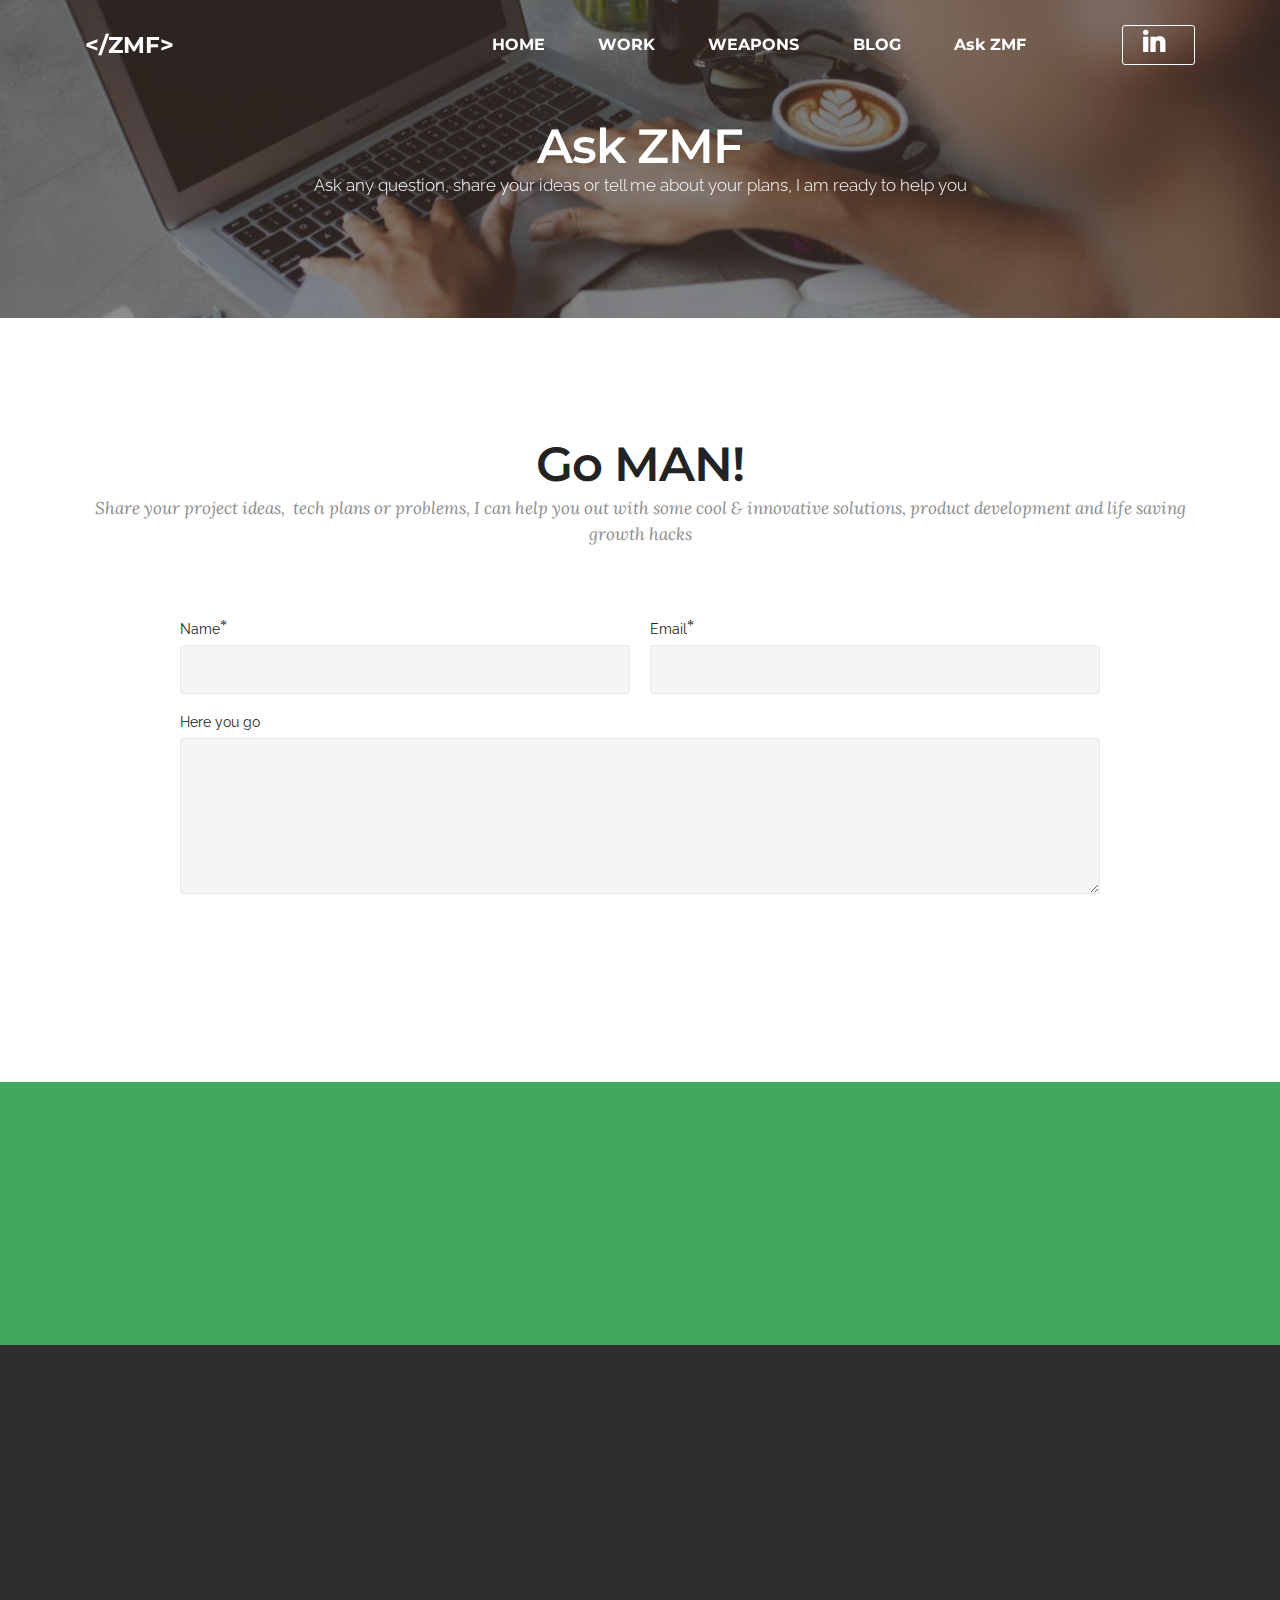
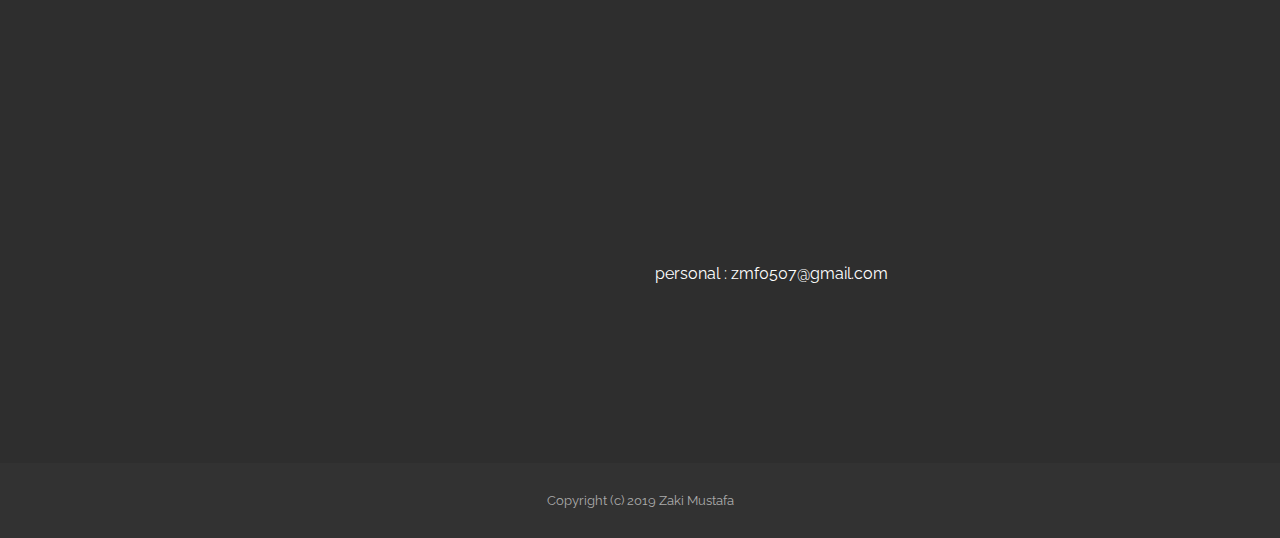
==== commit 2c513643: "create github pages" ====
--- a/askzmf.html
+++ b/askzmf.html
@@ -46,7 +46,7 @@
                         <div class="hamburger-icon"></div>
                     </button>
 
-                    <ul class="nav-dropdown collapse pull-xs-right nav navbar-nav navbar-toggleable-sm" id="exCollapsingNavbar"><li class="nav-item"><a class="nav-link link" href="index.html">HOME</a></li><li class="nav-item"><a class="nav-link link" href="skills.html">SKILLS</a></li><li class="nav-item"><a class="nav-link link" href="projects.html">PROJECTS</a></li><li class="nav-item dropdown"><a class="nav-link link" href="events.html">ACTIVITIES</a></li><li class="nav-item"><a class="nav-link link" href="blog.html">BLOG</a></li><li class="nav-item"><a class="nav-link link" href="askzmf.html">Ask ZAKI</a></li><li class="nav-item"><a class="nav-link link" href="askzmf.html"></a></li><li class="nav-item nav-btn"><a class="nav-link btn btn-white-outline btn-white" href="https://www.linkedin.com/in/zmf0507/" target="_blank"><span class="socicon socicon-linkedin mbr-iconfont mbr-iconfont-btn"></span></a></li></ul>
+                    <ul class="nav-dropdown collapse pull-xs-right nav navbar-nav navbar-toggleable-sm" id="exCollapsingNavbar"><li class="nav-item"><a class="nav-link link" href="index.html">HOME</a></li><li class="nav-item"><a class="nav-link link" href="projects.html">WORK</a></li><li class="nav-item"><a class="nav-link link" href="skills.html">WEAPONS</a></li><li class="nav-item"><a class="nav-link link" href="blog.html">BLOG</a></li><li class="nav-item"><a class="nav-link link" href="askzmf.html">Ask ZMF</a></li><li class="nav-item"><a class="nav-link link" href="askzmf.html"></a></li><li class="nav-item nav-btn"><a class="nav-link btn btn-white-outline btn-white" href="https://www.linkedin.com/in/zmf0507/" target="_blank"><span class="socicon socicon-linkedin mbr-iconfont mbr-iconfont-btn"></span></a></li></ul>
                     <button hidden="" class="navbar-toggler navbar-close" type="button" data-toggle="collapse" data-target="#exCollapsingNavbar">
                         <div class="close-icon"></div>
                     </button>
@@ -59,14 +59,14 @@
 
 </section>
 
-<section class="engine"><a rel="external" href="https://mobirise.com">mobirise.com</a></section><section class="mbr-section article mbr-parallax-background mbr-after-navbar" id="msg-box8-1a" style="background-image: url(assets/images/mbr-1429x1080.jpg); padding-top: 120px; padding-bottom: 120px;">
+<section class="engine"><a rel="external" href="https://mobirise.com">Mobirise</a></section><section class="mbr-section article mbr-parallax-background mbr-after-navbar" id="msg-box8-1a" style="background-image: url(assets/images/mbr-1429x1080.jpg); padding-top: 120px; padding-bottom: 120px;">
 
     <div class="mbr-overlay" style="opacity: 0.5; background-color: rgb(34, 34, 34);">
     </div>
     <div class="container">
         <div class="row">
             <div class="col-md-8 col-md-offset-2 text-xs-center">
-                <h3 class="mbr-section-title display-2">ASK ZAKI</h3>
+                <h3 class="mbr-section-title display-2">Ask ZMF</h3>
                 <div class="lead">Ask any question, share your ideas or tell me about your plans, I am ready to help you</div>
                 
             </div>
@@ -82,7 +82,7 @@
             <div class="row">
                 <div class="col-xs-12 text-xs-center">
                     <h3 class="mbr-section-title display-2">Go MAN!</h3>
-                    <small class="mbr-section-subtitle">Share your project ideas, &nbsp;tech plans or research problems, I can help you out with the innovative solutions, product development and life saving growth hacks</small>
+                    <small class="mbr-section-subtitle">Share your project ideas, &nbsp;tech plans or problems, I can help you out with some cool &amp; innovative solutions, product development and life saving growth hacks</small>
                 </div>
             </div>
         </div>
@@ -100,7 +100,7 @@
 
                     <form action="https://mobirise.com/" method="post" data-form-title="Go MAN!">
 
-                        <input type="hidden" value="C4SgsDqTGP9+3gWBX2TWpeBaIhtWxFPOzjbuvOZICj+frsr2YksVRAyWNqeYbz9k2FTnKumsDxHNdPV43hltXarbCmlJc9YKd/flU80KIG6QopAy/aXOA2Q+W4ABMldE" data-form-email="true">
+                        <input type="hidden" value="IbhtlLKzHWbOTEMYIdixC4lXucCyFYG5kMD9mZZmDnb38RsidnBEPhyW0zxF3YIhkBVJm+B0S4KSOiNyeWqUrKRQoMoAjNGouPgWGUo5pAp/HWpUsHXTBJtOmaAUbBB7" data-form-email="true">
 
                         <div class="row row-sm-offset">
 
@@ -147,10 +147,10 @@
             <div class="mbr-table-md-up">
               <div class="mbr-table-cell mbr-right-padding-md-up col-md-8 text-xs-center text-md-left">
                   <h3 class="mbr-info-title mbr-section-title display-2">IS IT URGENT?&nbsp;</h3>
-                  <h2 class="mbr-info-subtitle mbr-section-subtitle">You can call us on the number or leave a message on whatsapp</h2>
+                  <h2 class="mbr-info-subtitle mbr-section-subtitle">decrypt it and I will be there to pick your call; just 10^6 combinations :)</h2>
               </div>
               <div class="mbr-table-cell col-md-4">
-                  <div class="text-xs-center"><a class="btn btn-primary" href="https://mobirise.com">+91-9891094296</a></div>
+                  <div class="text-xs-center"><a class="btn btn-primary" href="https://mobirise.com">+91-9891******</a></div>
               </div>
             </div>
 
@@ -181,12 +181,11 @@
                 <p><strong>Address</strong><br>JAMIA NAGAR,<br>NEW DELHI</p>
             </div>
             <div class="mbr-footer-content col-xs-12 col-md-3">
-                <p><strong>Contacts</strong><br>
-Email: adszmf@gmail.com<br>&nbsp; &nbsp; &nbsp; &nbsp; &nbsp; &nbsp;zmf0507@gmail.com<br>
-Phone: +91-9891094296</p>
-            </div>
-            <div class="mbr-footer-content col-xs-12 col-md-3">
-                <p><strong>Links</strong><br><a href="index.html#msg-box8-7">PROJECTS</a><a class="text-primary" href="https://mobirise.com/"><br></a><a class="text-primary" href="https://mobirise.com/mobirise-free-win.zip">SKILLS</a><br><a class="text-primary" href="https://mobirise.com/mobirise-free-mac.zip">ABOUT&nbsp;</a></p>
+                <p></p><p></p><p><strong>Contacts</strong><br>
+Email: </p><br><p>official : zaki19048@iiitd.ac.in</p>personal :&nbsp;zmf0507@gmail.com<br><p><br></p><br><p>&nbsp;&nbsp;&nbsp;&nbsp;&nbsp;&nbsp;&nbsp;&nbsp;&nbsp;&nbsp;&nbsp;&nbsp;&nbsp;&nbsp;<br><br></p><p></p><p></p>
+            </div>
+            <div class="mbr-footer-content col-xs-12 col-md-3">
+                <p></p><p><strong>Links</strong><br><a href="index.html#msg-box8-7">PROJECTS</a><a class="text-primary" href="https://mobirise.com/"><br></a><a href="index.html">HOME</a><br><a class="text-primary" href="https://mobirise.com/mobirise-free-mac.zip">ABOUT&nbsp;</a></p><p></p>
             </div>
 
         </div>
@@ -196,7 +195,7 @@
 <footer class="mbr-small-footer mbr-section mbr-section-nopadding" id="footer1-17" style="background-color: rgb(50, 50, 50); padding-top: 1.75rem; padding-bottom: 1.75rem;">
     
     <div class="container">
-        <p class="text-xs-center">Copyright (c) 2017 Zaki Mustafa. Farooqi</p>
+        <p class="text-xs-center">Copyright (c) 2019 Zaki Mustafa</p>
     </div>
 </footer>
 
--- a/assets/mobirise/css/mbr-additional.css
+++ b/assets/mobirise/css/mbr-additional.css
@@ -499,6 +499,9 @@
 #menu-1y .btn SPAN {
   font-size: 18px;
 }
+
+
+
 #menu-j .hide-buttons .nav-btn {
   display: none !important;
 }
@@ -580,6 +583,16 @@
 #msg-box2-23 .btn {
   font-size: 18px;
 }
+#msg-box2-1p .mbr-section-title {
+  color: #fff;
+  font-size: 46px;
+}
+#msg-box2-1p .mbr-section-subtitle {
+  color: #a0a0a0;
+}
+#msg-box2-1p .btn {
+  font-size: 18px;
+}
 #msg-box2-1o .mbr-section-title {
   color: #ffffff;
   font-size: 30px;
@@ -588,15 +601,6 @@
 #msg-box2-1o .mbr-section-subtitle {
   color: #a0a0a0;
 }
-#msg-box2-1p .mbr-section-title {
-  color: #fff;
-}
-#msg-box2-1p .mbr-section-subtitle {
-  color: #a0a0a0;
-}
-#msg-box2-1p .btn {
-  font-size: 18px;
-}
 #msg-box2-1m .mbr-section-title {
   color: #fff;
 }
@@ -605,6 +609,38 @@
 }
 #msg-box2-1m .btn {
   font-size: 18px;
+}
+#features1-3a .striped .mbr-cards-col:nth-child(2n+1) {
+  background-color: #ffffff;
+}
+#features1-3a .mbr-cards-col:nth-child(odd) .card-text {
+  color: #232323;
+}
+#features1-3a .mbr-cards-col:nth-child(odd) .card-title {
+  color: #232323;
+}
+#features1-3a .mbr-cards-col:nth-child(even) .card-title {
+  color: #ffffff;
+}
+#features1-3a .mbr-cards-col:nth-child(even) .card-text {
+  color: #ffffff;
+  text-align: center;
+}
+#features1-3a .mbr-cards-col:nth-child(even) .card-subtitle {
+  color: #ffffff;
+  font-size: 18px;
+  font-family: 'Montserrat', sans-serif;
+}
+#features1-3a .mbr-cards-col:nth-child(odd) .card-subtitle {
+  color: #000000;
+  font-size: 18px;
+  font-family: 'Raleway', sans-serif;
+}
+#features1-3a .mbr-cards-col:nth-child(odd) .card-subtitle B {
+  font-family: 'Montserrat', sans-serif;
+}
+#features1-3a .mbr-cards-col:nth-child(odd) .card-subtitle SPAN {
+  font-size: 16px;
 }
 #features1-z .striped .mbr-cards-col:nth-child(2n+1) {
   background-color: #41a85f;
@@ -834,71 +870,6 @@
 #social-buttons4-1c .btn-social {
   color: #fff;
 }
-#menu-1j .hide-buttons .nav-btn {
-  display: none !important;
-}
-#menu-1j .navbar-caption {
-  color: #ffffff;
-  font-size: 23px;
-}
-#menu-1j .navbar-toggler {
-  color: #ffffff;
-}
-#menu-1j .close-icon::before,
-#menu-1j .close-icon::after {
-  background-color: #ffffff;
-}
-#menu-1j .link,
-#menu-1j .dropdown-item {
-  color: #ffffff;
-}
-#menu-1j .link {
-  font-size: 1rem;
-}
-#menu-1j .dropdown-item,
-#menu-1j .nav-dropdown-sm .link {
-  font-size: 1.083rem;
-}
-#menu-1j .link:hover,
-#menu-1j .dropdown-item:hover,
-#menu-1j .link:focus,
-#menu-1j .dropdown-item:focus {
-  color: #eb6b56;
-}
-#menu-1j .link[aria-expanded="true"],
-#menu-1j .dropdown-menu {
-  background: #1f5087;
-}
-#menu-1j .nav-dropdown-sm .link:focus,
-#menu-1j .nav-dropdown-sm .link:hover,
-#menu-1j .nav-dropdown-sm .dropdown-item:focus,
-#menu-1j .nav-dropdown-sm .dropdown-item:hover {
-  background: #2662a4!important;
-}
-#menu-1j .navbar,
-#menu-1j .nav-dropdown-sm,
-#menu-1j .nav-dropdown-sm .link[aria-expanded="true"],
-#menu-1j .nav-dropdown-sm .dropdown-menu {
-  background: #2969b0;
-}
-#menu-1j .bg-color.transparent .link {
-  color: #ffffff;
-  transition: none;
-}
-#menu-1j .bg-color.transparent.opened .link {
-  transition: color 0.2s ease-in-out;
-}
-#menu-1j .bg-color.transparent.opened .link:hover,
-#menu-1j .bg-color.transparent.opened .link:focus {
-  color: #eb6b56;
-}
-#menu-1j .link[aria-expanded="true"],
-#menu-1j .dropdown-item[aria-expanded="true"] {
-  color: #eb6b56!important;
-}
-#menu-1j .btn {
-  font-size: 14px;
-}
 #menu-1y .hide-buttons .nav-btn {
   display: none !important;
 }
